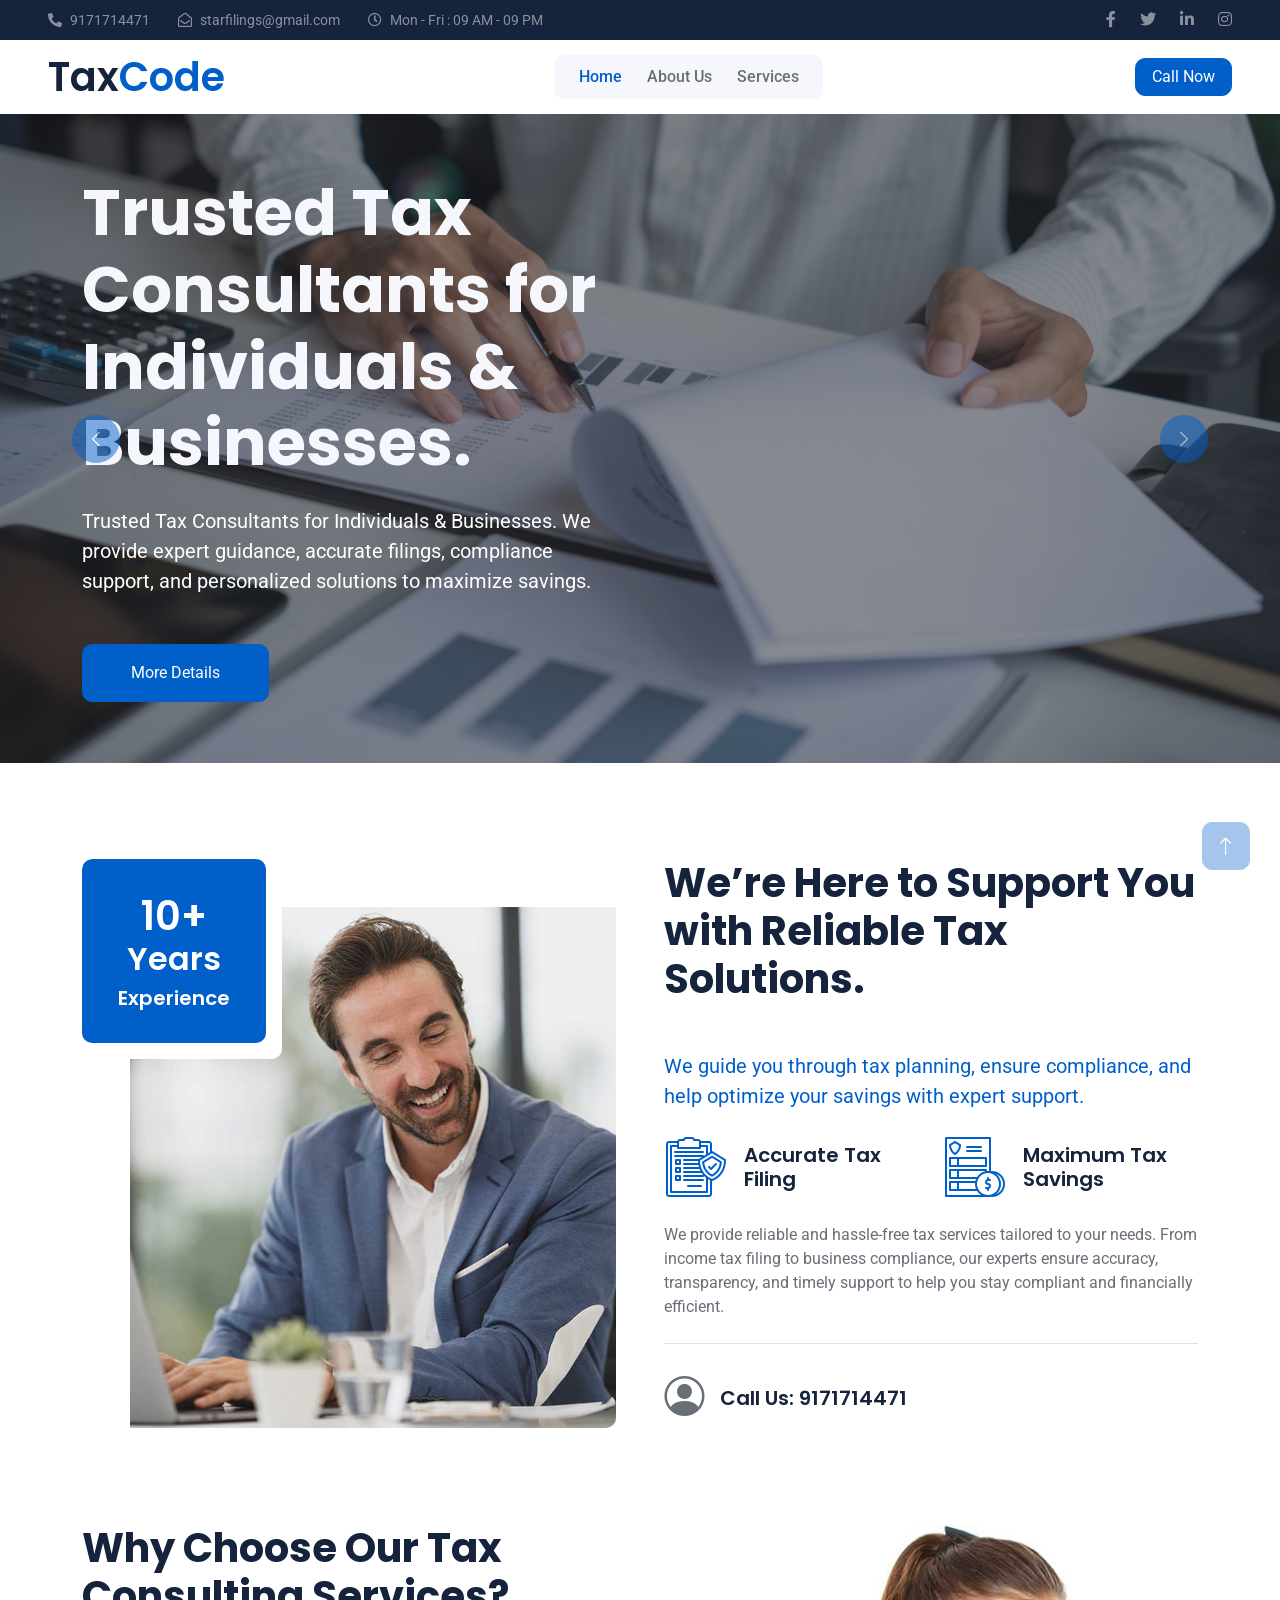
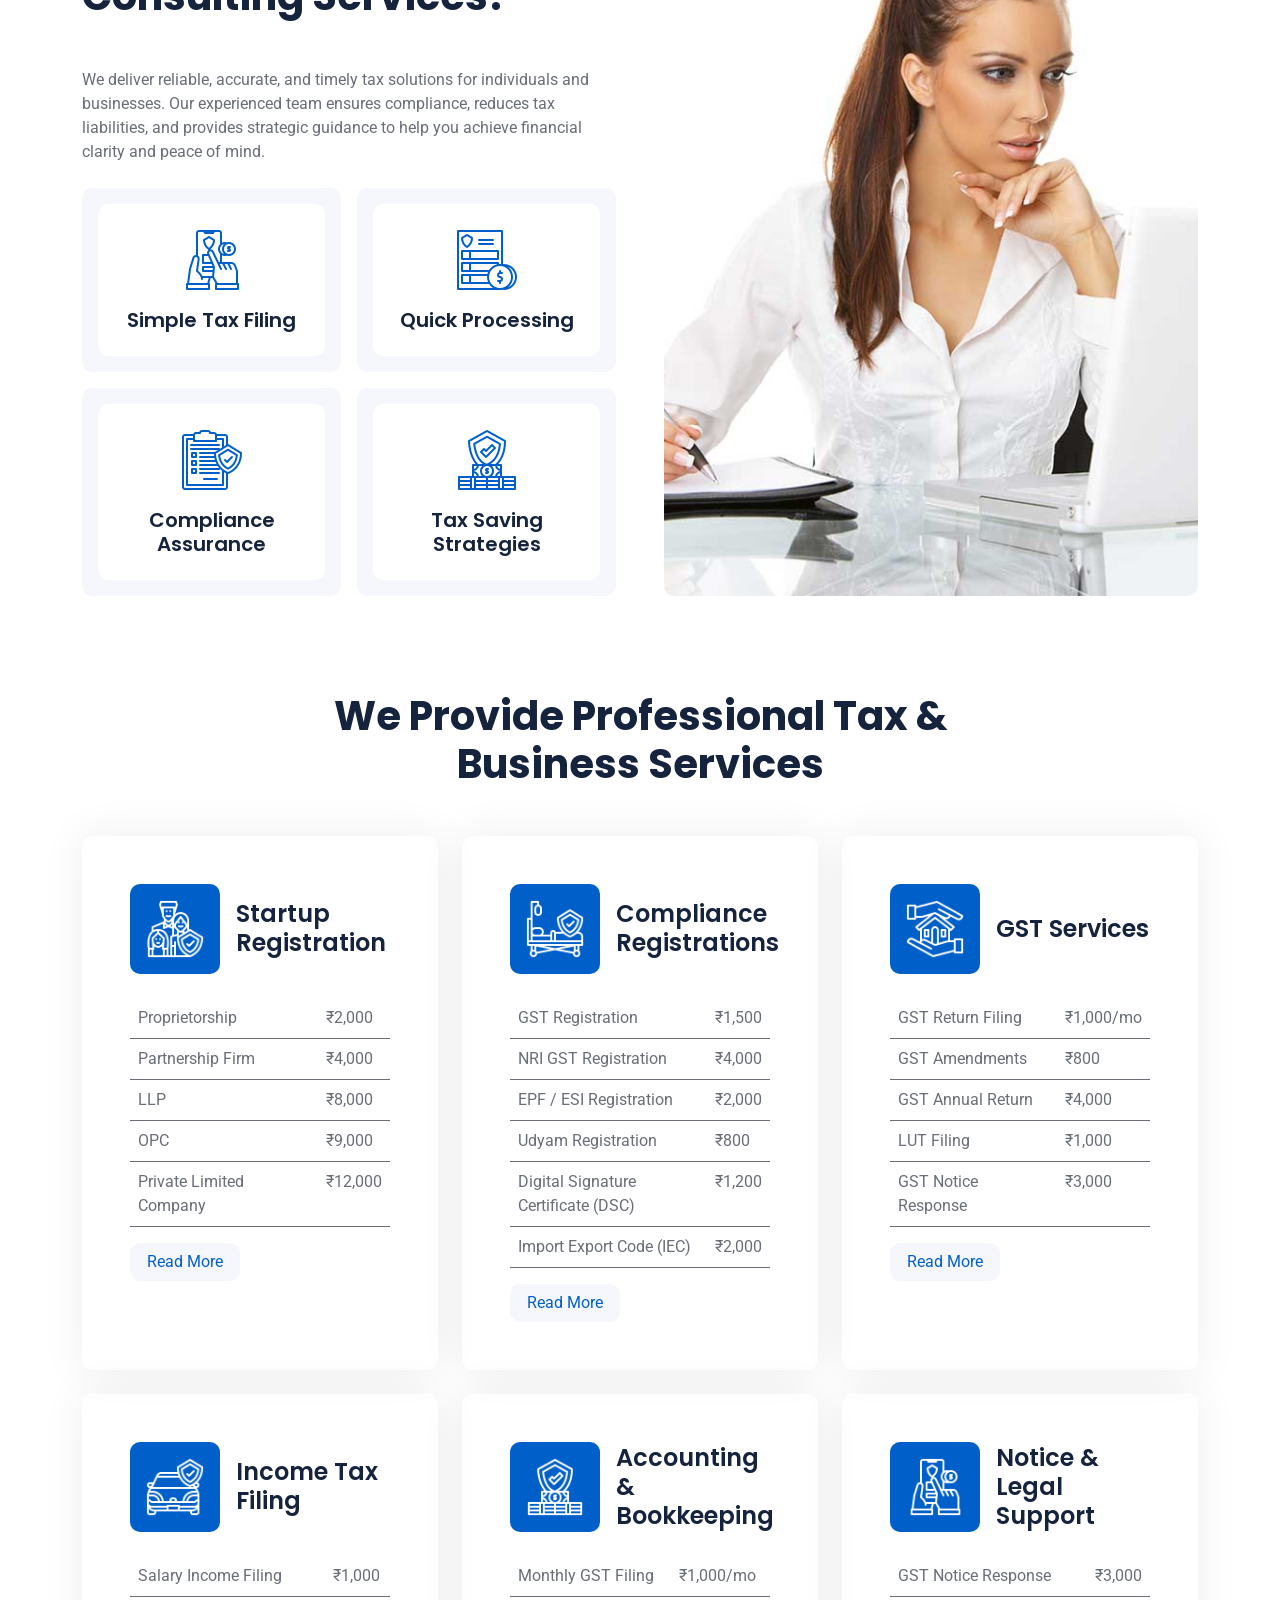
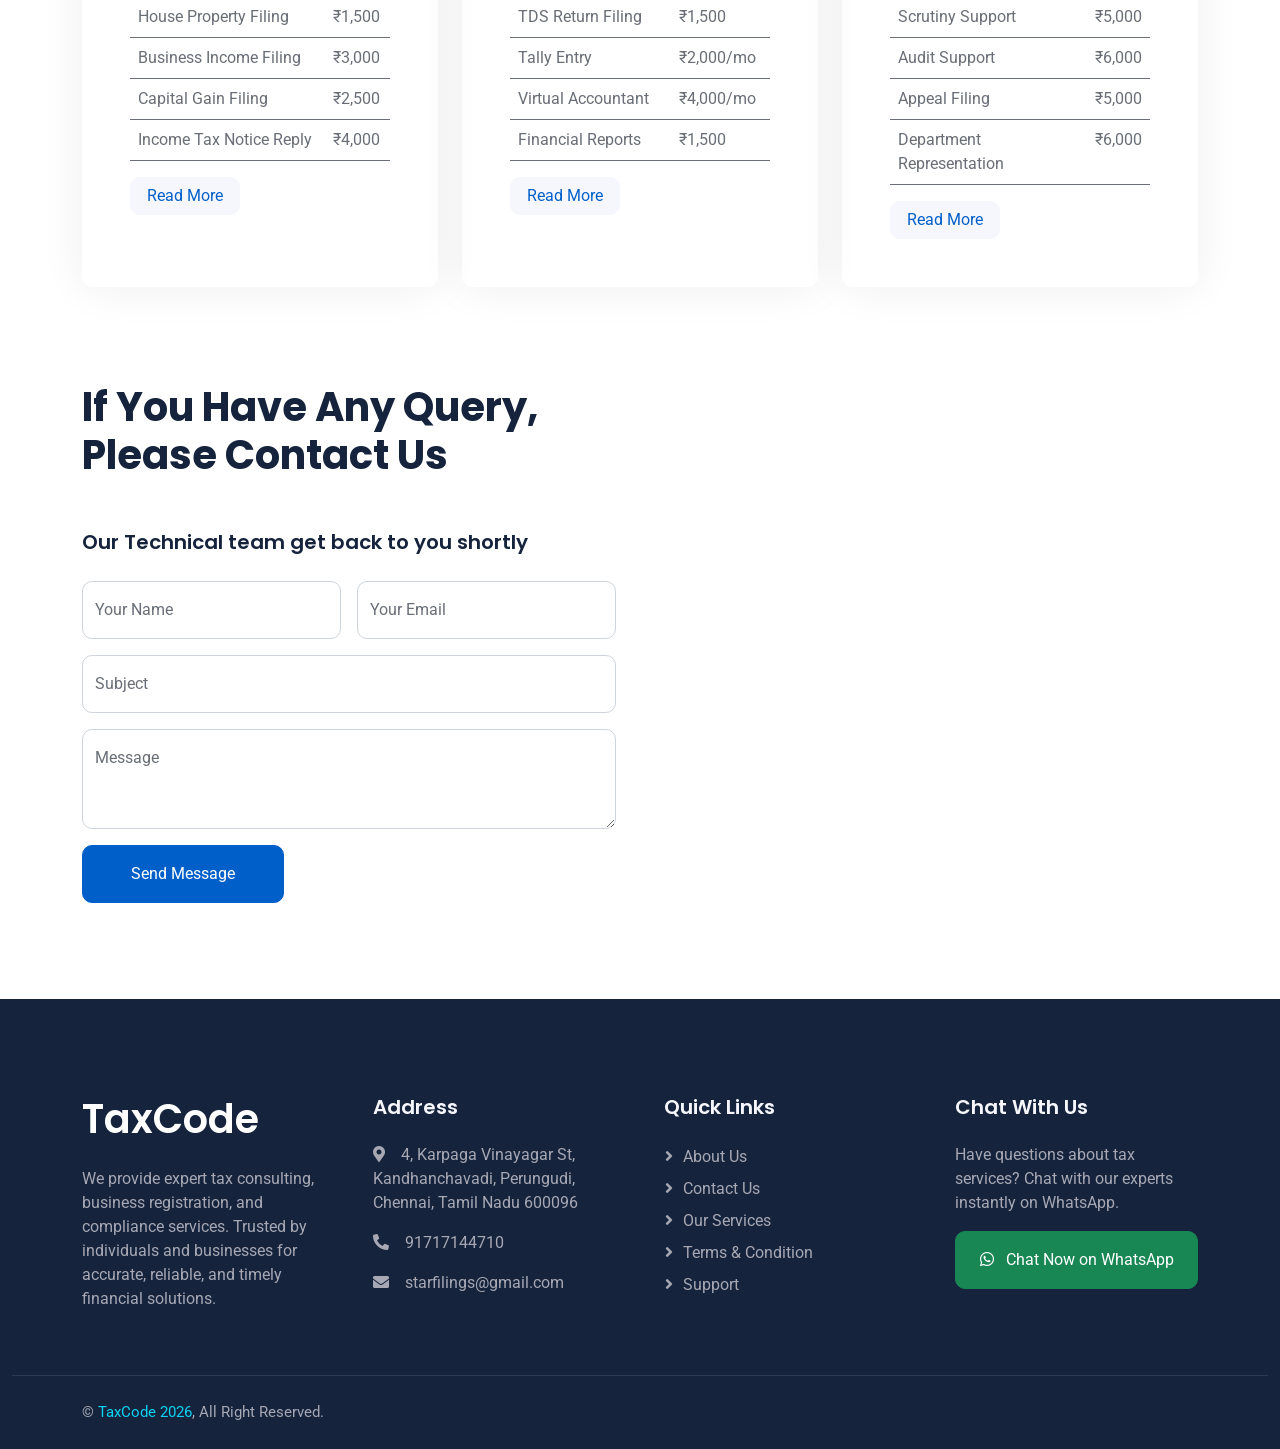
==== index.html @ 08f828be "the april version" ====
<!DOCTYPE html>
<html lang="en">

<head>
    <meta charset="utf-8">
    <title>TaxCode - Trusted Tax Advisors</title>
    <meta content="width=device-width, initial-scale=1.0" name="viewport">
    <meta content="" name="keywords">
    <meta content="" name="description">

    <!-- Favicon -->
    <link href="img/favicon.ico" rel="icon">

    <!-- Google Web Fonts -->
    <link rel="preconnect" href="https://fonts.googleapis.com">
    <link rel="preconnect" href="https://fonts.gstatic.com" crossorigin>
    <link href="https://fonts.googleapis.com/css2?family=Roboto:wght@400;500&family=Poppins:wght@600;700&display=swap"
        rel="stylesheet">

    <!-- Icon Font Stylesheet -->
    <link href="https://cdnjs.cloudflare.com/ajax/libs/font-awesome/5.10.0/css/all.min.css" rel="stylesheet">
    <link href="https://cdn.jsdelivr.net/npm/bootstrap-icons@1.4.1/font/bootstrap-icons.css" rel="stylesheet">

    <!-- Libraries Stylesheet -->
    <link href="lib/animate/animate.min.css" rel="stylesheet">

    <!-- Customized Bootstrap Stylesheet -->
    <link href="css/bootstrap.min.css" rel="stylesheet">

    <!-- Template Stylesheet -->
    <link href="css/style.css" rel="stylesheet">
</head>

<body>
    <!-- Spinner Start -->
    <div id="spinner"
        class="show bg-white position-fixed translate-middle w-100 vh-100 top-50 start-50 d-flex align-items-center justify-content-center">
        <div class="spinner-grow text-primary" role="status"></div>
    </div>
    <!-- Spinner End -->


    <!-- Topbar Start -->
    <div class="container-fluid bg-dark text-white-50 py-2 px-0 d-none d-lg-block">
        <div class="row gx-0 align-items-center">
            <div class="col-lg-7 px-5 text-start">
                <div class="h-100 d-inline-flex align-items-center me-4">
                    <small class="fa fa-phone-alt me-2"></small>
                    <small>9171714471</small>
                </div>
                <div class="h-100 d-inline-flex align-items-center me-4">
                    <small class="far fa-envelope-open me-2"></small>
                    <small>starfilings@gmail.com</small>
                </div>
                <div class="h-100 d-inline-flex align-items-center me-4">
                    <small class="far fa-clock me-2"></small>
                    <small>Mon - Fri : 09 AM - 09 PM</small>
                </div>
            </div>
            <div class="col-lg-5 px-5 text-end">
                <div class="h-100 d-inline-flex align-items-center">
                    <a class="text-white-50 ms-4" href=""><i class="fab fa-facebook-f"></i></a>
                    <a class="text-white-50 ms-4" href=""><i class="fab fa-twitter"></i></a>
                    <a class="text-white-50 ms-4" href=""><i class="fab fa-linkedin-in"></i></a>
                    <a class="text-white-50 ms-4" href=""><i class="fab fa-instagram"></i></a>
                </div>
            </div>
        </div>
    </div>
    <!-- Topbar End -->


    <!-- Navbar Start -->
    <nav class="navbar navbar-expand-lg bg-white navbar-light sticky-top px-4 px-lg-5">
        <a href="index.html" class="navbar-brand d-flex align-items-center">
            <h1 class="m-0">Tax<span class="text-primary">Code</span></h1>
        </a>
        <button type="button" class="navbar-toggler" data-bs-toggle="collapse" data-bs-target="#navbarCollapse">
            <span class="navbar-toggler-icon"></span>
        </button>
        <div class="collapse navbar-collapse" id="navbarCollapse">
            <div class="navbar-nav mx-auto bg-light rounded pe-4 py-3 py-lg-0">
                <a href="index.html" class="nav-item nav-link active">Home</a>
                <a href="about.html" class="nav-item nav-link">About Us</a>
                <a href="service.html" class="nav-item nav-link">Services</a>
        </div>
        <a href="tel:9171714471" class="btn btn-primary px-3 d-none d-lg-block">Call Now</a>

    </nav>
    <!-- Navbar End -->


    <!-- Carousel Start -->
    <div class="container-fluid p-0 mb-5 wow fadeIn" data-wow-delay="0.1s">
        <div id="header-carousel" class="carousel slide" data-bs-ride="carousel">
            <div class="carousel-inner">
                <div class="carousel-item active">
                    <img class="w-100" src="img/carousel-1.png" alt="Image">
                    <div class="carousel-caption">
                        <div class="container">
                            <div class="row">
                                <div class="col-12 col-lg-6">
                                    <h1 class="display-3 text-light mb-4 animated slideInDown">Trusted Tax Consultants
                                        for Individuals & Businesses.</h1>
                                    <p class="fs-5 text-white mb-5">Trusted Tax Consultants for Individuals &
                                        Businesses. We provide expert guidance, accurate filings, compliance support,
                                        and personalized solutions to maximize savings.</p>
                                    <a href="#service" class="btn btn-primary py-3 px-5">More Details</a>
                                </div>
                            </div>
                        </div>
                    </div>
                </div>
                <div class="carousel-item">
                    <img class="w-100" src="img/carousel-2.png" alt="Image">
                    <div class="carousel-caption">
                        <div class="container">
                            <div class="row">
                                <div class="col-12 col-lg-6">
                                    <h1 class="display-3 text-light mb-4 animated slideInDown">Professional Tax Services
                                        Made Simple.</h1>
                                    <p class="fs-5 text-white mb-5">We deliver accurate, hassle-free tax solutions,
                                        ensuring compliance, maximizing savings, and supporting you every step.</p>
                                    <a href="" class="btn btn-primary py-3 px-5">More Details</a>
                                </div>
                            </div>
                        </div>
                    </div>
                </div>
            </div>
            <button class="carousel-control-prev" type="button" data-bs-target="#header-carousel" data-bs-slide="prev">
                <span class="carousel-control-prev-icon" aria-hidden="true"></span>
                <span class="visually-hidden">Previous</span>
            </button>
            <button class="carousel-control-next" type="button" data-bs-target="#header-carousel" data-bs-slide="next">
                <span class="carousel-control-next-icon" aria-hidden="true"></span>
                <span class="visually-hidden">Next</span>
            </button>
        </div>
    </div>
    <!-- Carousel End -->


    <!-- About Start -->
    <div class="container-fluid py-5">
        <div class="container">
            <div class="row g-5">
                <div class="col-lg-6 wow fadeInUp" data-wow-delay="0.1s">
                    <div class="position-relative overflow-hidden rounded ps-5 pt-5 h-100" style="min-height: 400px;">
                        <img class="position-absolute w-100 h-100" src="img/about.jpg" alt=""
                            style="object-fit: cover;">
                        <div class="position-absolute top-0 start-0 bg-white rounded pe-3 pb-3"
                            style="width: 200px; height: 200px;">
                            <div
                                class="d-flex flex-column justify-content-center text-center bg-primary rounded h-100 p-3">
                                <h1 class="text-white mb-0">10+</h1>
                                <h2 class="text-white">Years</h2>
                                <h5 class="text-white mb-0">Experience</h5>
                            </div>
                        </div>
                    </div>
                </div>
                <div class="col-lg-6 wow fadeInUp" data-wow-delay="0.5s">
                    <div class="h-100">
                        <h1 class="display-6 mb-5">We’re Here to Support You with Reliable Tax Solutions.</h1>
                        <p class="fs-5 text-primary mb-4">We guide you through tax planning, ensure compliance, and help
                            optimize your savings with expert support.</p>
                        <div class="row g-4 mb-4">
                            <div class="col-sm-6">
                                <div class="d-flex align-items-center">
                                    <img class="flex-shrink-0 me-3" src="img/icon/icon-04-primary.png" alt="">
                                    <h5 class="mb-0">Accurate Tax Filing</h5>
                                </div>
                            </div>
                            <div class="col-sm-6">
                                <div class="d-flex align-items-center">
                                    <img class="flex-shrink-0 me-3" src="img/icon/icon-03-primary.png" alt="">
                                    <h5 class="mb-0">Maximum Tax Savings</h5>
                                </div>
                            </div>
                        </div>

                        <p class="mb-4">
                            We provide reliable and hassle-free tax services tailored to your needs. From income tax
                            filing to business compliance, our experts ensure accuracy, transparency, and timely support
                            to help you stay compliant and financially efficient.
                        </p>

                        <div class="border-top mt-4 pt-4">
                            <div class="d-flex align-items-center">
                                <i class="bi bi-person-circle fs-1 me-3"></i>
                                <h5 class="mb-0">Call Us: 9171714471</h5>
                            </div>
                        </div>
                    </div>
                </div>
            </div>
        </div>
    </div>
    <!-- About End -->


    <!-- Features Start -->
    <div class="container-fluid py-5">
        <div class="container">
            <div class="row g-5">
                <div class="col-lg-6 wow fadeInUp" data-wow-delay="0.1s">
                    <h1 class="display-6 mb-5">Why Choose Our Tax Consulting Services?</h1>
                    <p class="mb-4">
                        We deliver reliable, accurate, and timely tax solutions for individuals and businesses. Our
                        experienced team ensures compliance, reduces tax liabilities, and provides strategic guidance to
                        help you achieve financial clarity and peace of mind.
                    </p>
                    <div class="row g-3">
                        <div class="col-sm-6 wow fadeIn" data-wow-delay="0.1s">
                            <div class="bg-light rounded h-100 p-3">
                                <div
                                    class="bg-white d-flex flex-column justify-content-center text-center rounded h-100 py-4 px-3">
                                    <img class="align-self-center mb-3" src="img/icon/icon-06-primary.png" alt="">
                                    <h5 class="mb-0">Simple Tax Filing</h5>
                                </div>
                            </div>
                        </div>
                        <div class="col-sm-6 wow fadeIn" data-wow-delay="0.2s">
                            <div class="bg-light rounded h-100 p-3">
                                <div
                                    class="bg-white d-flex flex-column justify-content-center text-center rounded py-4 px-3">
                                    <img class="align-self-center mb-3" src="img/icon/icon-03-primary.png" alt="">
                                    <h5 class="mb-0">Quick Processing</h5>
                                </div>
                            </div>
                        </div>
                        <div class="col-sm-6 wow fadeIn" data-wow-delay="0.3s">
                            <div class="bg-light rounded h-100 p-3">
                                <div
                                    class="bg-white d-flex flex-column justify-content-center text-center rounded py-4 px-3">
                                    <img class="align-self-center mb-3" src="img/icon/icon-04-primary.png" alt="">
                                    <h5 class="mb-0">Compliance Assurance</h5>
                                </div>
                            </div>
                        </div>
                        <div class="col-sm-6 wow fadeIn" data-wow-delay="0.4s">
                            <div class="bg-light rounded h-100 p-3">
                                <div
                                    class="bg-white d-flex flex-column justify-content-center text-center rounded h-100 py-4 px-3">
                                    <img class="align-self-center mb-3" src="img/icon/icon-07-primary.png" alt="">
                                    <h5 class="mb-0">Tax Saving Strategies</h5>
                                </div>
                            </div>
                        </div>
                    </div>
                </div>
                <div class="col-lg-6 wow fadeInUp" data-wow-delay="0.5s">
                    <div class="position-relative rounded overflow-hidden h-100" style="min-height: 400px;">
                        <img class="position-absolute w-100 h-100" src="img/feature.jpg" alt=""
                            style="object-fit: cover;">
                    </div>
                </div>
            </div>
        </div>
    </div>
    <!-- Features End -->


    <!-- Service Start -->
    <div class="container-fluid py-5">
        <div class="container">
            <div class="text-center mx-auto" style="max-width: 700px;">
                <h1 class="display-6 mb-5">We Provide Professional Tax & Business Services</h1>
            </div>

            <div class="row g-4 justify-content-center">

                <!-- Startup Registration -->
                <div class="col-lg-4 col-md-6">
                    <div class="service-item rounded h-100 p-5">
                        <div class="d-flex align-items-center mb-4">
                            <div class="service-icon bg-primary rounded me-3 p-3">
                                <img class="img-fluid" src="img/icon/icon-10-light.png" alt="">
                            </div>
                            <h4 class="mb-0">Startup Registration</h4>
                        </div>
                        <p>

                        <table class="table border-0">

                            <tbody>
                                <tr>
                                    <td>Proprietorship</td>
                                    <td>₹2,000</td>
                                </tr>
                                <tr>
                                    <td>Partnership Firm</td>
                                    <td>₹4,000</td>
                                </tr>
                                <tr>
                                    <td>LLP</td>
                                    <td>₹8,000</td>
                                </tr>
                                <tr>
                                    <td>OPC</td>
                                    <td>₹9,000</td>
                                </tr>
                                <tr>
                                    <td>Private Limited Company</td>
                                    <td>₹12,000</td>
                                </tr>
                            </tbody>
                        </table>
                        </p>
                        <a class="btn btn-light px-3" href="">Read More</a>
                    </div>
                </div>

                <!-- Compliance Registrations -->
                <div class="col-lg-4 col-md-6">
                    <div class="service-item rounded h-100 p-5">
                        <div class="d-flex align-items-center mb-4">
                            <div class="service-icon bg-primary rounded me-3 p-3">
                                <img class="img-fluid" src="img/icon/icon-01-light.png" alt="">
                            </div>
                            <h4 class="mb-0">Compliance Registrations</h4>
                        </div>
                        <p>
                        <table class="table border-0">
                            <tbody>
                                <tr>
                                    <td>GST Registration</td>
                                    <td>₹1,500</td>
                                </tr>
                                <tr>
                                    <td>NRI GST Registration</td>
                                    <td>₹4,000</td>
                                </tr>
                                <tr>
                                    <td>EPF / ESI Registration</td>
                                    <td>₹2,000</td>
                                </tr>
                                <tr>
                                    <td>Udyam Registration</td>
                                    <td>₹800</td>
                                </tr>
                                <tr>
                                    <td>Digital Signature Certificate (DSC)</td>
                                    <td>₹1,200</td>
                                </tr>
                                <tr>
                                    <td>Import Export Code (IEC)</td>
                                    <td>₹2,000</td>
                                </tr>
                            </tbody>
                        </table>
                        </p>
                        <a class="btn btn-light px-3" href="">Read More</a>
                    </div>
                </div>

                <!-- GST Services -->
                <div class="col-lg-4 col-md-6">
                    <div class="service-item rounded h-100 p-5">
                        <div class="d-flex align-items-center mb-4">
                            <div class="service-icon bg-primary rounded me-3 p-3">
                                <img class="img-fluid" src="img/icon/icon-05-light.png" alt="">
                            </div>
                            <h4 class="mb-0">GST Services</h4>
                        </div>
                        <p>
                        <table class="table border-0">
                            <tbody>
                                <tr>
                                    <td>GST Return Filing</td>
                                    <td>₹1,000/mo</td>
                                </tr>
                                <tr>
                                    <td>GST Amendments</td>
                                    <td>₹800</td>
                                </tr>
                                <tr>
                                    <td>GST Annual Return</td>
                                    <td>₹4,000</td>
                                </tr>
                                <tr>
                                    <td>LUT Filing</td>
                                    <td>₹1,000</td>
                                </tr>
                                <tr>
                                    <td>GST Notice Response</td>
                                    <td>₹3,000</td>
                                </tr>
                            </tbody>
                        </table>
                        </p>
                        <a class="btn btn-light px-3" href="">Read More</a>
                    </div>
                </div>

                <!-- Income Tax -->
                <div class="col-lg-4 col-md-6">
                    <div class="service-item rounded h-100 p-5">
                        <div class="d-flex align-items-center mb-4">
                            <div class="service-icon bg-primary rounded me-3 p-3">
                                <img class="img-fluid" src="img/icon/icon-08-light.png" alt="">
                            </div>
                            <h4 class="mb-0">Income Tax Filing</h4>
                        </div>
                        <p>
                        <table class="table border-0">
                            <tbody>
                                <tr>
                                    <td>Salary Income Filing</td>
                                    <td>₹1,000</td>
                                </tr>
                                <tr>
                                    <td>House Property Filing</td>
                                    <td>₹1,500</td>
                                </tr>
                                <tr>
                                    <td>Business Income Filing</td>
                                    <td>₹3,000</td>
                                </tr>
                                <tr>
                                    <td>Capital Gain Filing</td>
                                    <td>₹2,500</td>
                                </tr>
                                <tr>
                                    <td>Income Tax Notice Reply</td>
                                    <td>₹4,000</td>
                                </tr>
                            </tbody>
                        </table>
                        </p>
                        <a class="btn btn-light px-3" href="">Read More</a>
                    </div>
                </div>

                <!-- Accounting -->
                <div class="col-lg-4 col-md-6">
                    <div class="service-item rounded h-100 p-5">
                        <div class="d-flex align-items-center mb-4">
                            <div class="service-icon bg-primary rounded me-3 p-3">
                                <img class="img-fluid" src="img/icon/icon-07-light.png" alt="">
                            </div>
                            <h4 class="mb-0">Accounting & Bookkeeping</h4>
                        </div>
                        <p>
                        <table class="table border-0">
                            <tbody>
                                <tr>
                                    <td>Monthly GST Filing</td>
                                    <td>₹1,000/mo</td>
                                </tr>
                                <tr>
                                    <td>TDS Return Filing</td>
                                    <td>₹1,500</td>
                                </tr>
                                <tr>
                                    <td>Tally Entry</td>
                                    <td>₹2,000/mo</td>
                                </tr>
                                <tr>
                                    <td>Virtual Accountant</td>
                                    <td>₹4,000/mo</td>
                                </tr>
                                <tr>
                                    <td>Financial Reports</td>
                                    <td>₹1,500</td>
                                </tr>
                            </tbody>
                        </table>
                        </p>
                        <a class="btn btn-light px-3" href="">Read More</a>
                    </div>
                </div>

                <!-- Notice Support -->
                <div class="col-lg-4 col-md-6">
                    <div class="service-item rounded h-100 p-5">
                        <div class="d-flex align-items-center mb-4">
                            <div class="service-icon bg-primary rounded me-3 p-3">
                                <img class="img-fluid" src="img/icon/icon-06-light.png" alt="">
                            </div>
                            <h4 class="mb-0">Notice & Legal Support</h4>
                        </div>
                        <p>
                        <table class="table border-0">
                            <tbody>
                                <tr>
                                    <td>GST Notice Response</td>
                                    <td>₹3,000</td>
                                </tr>
                                <tr>
                                    <td>Scrutiny Support</td>
                                    <td>₹5,000</td>
                                </tr>
                                <tr>
                                    <td>Audit Support</td>
                                    <td>₹6,000</td>
                                </tr>
                                <tr>
                                    <td>Appeal Filing</td>
                                    <td>₹5,000</td>
                                </tr>
                                <tr>
                                    <td>Department Representation</td>
                                    <td>₹6,000</td>
                                </tr>
                            </tbody>
                        </table>
                        </p>
                        <a class="btn btn-light px-3" href="">Read More</a>
                    </div>
                </div>

            </div>
        </div>
    </div>
    <!-- Service End -->


    <!-- Contact Start -->
    <div class="container-fluid py-5">
        <div class="container">
            <div class="row g-5">
                <div class="col-lg-6 wow fadeIn" data-wow-delay="0.1s">
                    <h1 class="display-6 mb-5">If You Have Any Query, Please Contact Us</h1>
                    <h5 class="lh-base mb-4">Our Technical team get back to you shortly</h5>
                    <form>
                        <div class="row g-3">
                            <div class="col-md-6">
                                <div class="form-floating">
                                    <input type="text" class="form-control" id="name" placeholder="Your Name">
                                    <label for="name">Your Name</label>
                                </div>
                            </div>
                            <div class="col-md-6">
                                <div class="form-floating">
                                    <input type="email" class="form-control" id="email" placeholder="Your Email">
                                    <label for="email">Your Email</label>
                                </div>
                            </div>
                            <div class="col-12">
                                <div class="form-floating">
                                    <input type="text" class="form-control" id="subject" placeholder="Subject">
                                    <label for="subject">Subject</label>
                                </div>
                            </div>
                            <div class="col-12">
                                <div class="form-floating">
                                    <textarea class="form-control" placeholder="Leave a message here" id="message"
                                        style="height: 100px"></textarea>
                                    <label for="message">Message</label>
                                </div>
                            </div>
                            <div class="col-12">
                                <button class="btn btn-primary py-3 px-5" type="submit">Send Message</button>
                            </div>
                        </div>
                    </form>
                </div>
                <div class="col-lg-6 wow fadeIn" data-wow-delay="0.5s" style="min-height: 450px;">
                    <div class="position-relative rounded overflow-hidden h-100">
                        <iframe
                            src="https://www.google.com/maps/embed?pb=!1m18!1m12!1m3!1d1944.033749414828!2d80.24523423818542!3d12.96753261064555!2m3!1f0!2f0!3f0!3m2!1i1024!2i768!4f13.1!3m3!1m2!1s0x3a525d6cd3a09a63%3A0x74988f282ed7c772!2s4%2C%20Karpaga%20Vinayagar%20St%2C%20Kandhanchavadi%2C%20Perungudi%2C%20Chennai%2C%20Tamil%20Nadu%20600096!5e0!3m2!1sen!2sin!4v1682848665622!5m2!1sen!2sin"
                            width="500" height="500" style="border:0;" allowfullscreen="" loading="lazy"
                            referrerpolicy="no-referrer-when-downgrade"></iframe>
                    </div>
                </div>
            </div>
        </div>
    </div>
    <!-- Contact End -->


    <!-- Footer Start -->
    <div class="container-fluid bg-dark footer mt-5 pt-5 wow fadeIn" data-wow-delay="0.1s">
        <div class="container py-5">
            <div class="row g-5">
                <div class="col-lg-3 col-md-6">
                    <h1 class="text-white mb-4">
                        TaxCode
                    </h1>
                    <p>
                        We provide expert tax consulting, business registration, and compliance services. Trusted by
                        individuals and businesses for accurate, reliable, and timely financial solutions.
                    </p>
                </div>
                <div class="col-lg-3 col-md-6">
                    <h5 class="text-light mb-4">Address</h5>
                    <p><i class="fa fa-map-marker-alt me-3"></i>4, Karpaga Vinayagar St, Kandhanchavadi, Perungudi,
                        Chennai, Tamil Nadu 600096</p>
                    <p><i class="fa fa-phone-alt me-3"></i>91717144710</p>
                    <p><i class="fa fa-envelope me-3"></i>starfilings@gmail.com</p>
                </div>
                <div class="col-lg-3 col-md-6">
                    <h5 class="text-light mb-4">Quick Links</h5>
                    <a class="btn btn-link" href="">About Us</a>
                    <a class="btn btn-link" href="">Contact Us</a>
                    <a class="btn btn-link" href="">Our Services</a>
                    <a class="btn btn-link" href="">Terms & Condition</a>
                    <a class="btn btn-link" href="">Support</a>
                </div>
                <div class="col-lg-3 col-md-6">
                    <h5 class="text-light mb-4">Chat With Us</h5>
                    <p>Have questions about tax services? Chat with our experts instantly on WhatsApp.</p>

                    <div class="position-relative mx-auto" style="max-width: 400px;">
                        <a href="https://wa.me/919171714471" target="_blank" class="btn btn-success w-100 py-3">
                            <i class="fab fa-whatsapp me-2"></i> Chat Now on WhatsApp
                        </a>
                    </div>
                </div>
            </div>
        </div>
        <div class="container-fluid copyright">
            <div class="container">
                <div class="row">
                    <div class="col-md-6 text-center text-md-start mb-3 mb-md-0">
                        &copy; <a href="#">TaxCode 2026</a>, All Right Reserved.
                    </div>
                </div>
            </div>
        </div>
    </div>
    <!-- Footer End -->


    <!-- Back to Top -->
    <a href="#" class="btn btn-lg btn-primary btn-lg-square back-to-top"><i class="bi bi-arrow-up"></i></a>


    <!-- JavaScript Libraries -->
    <script src="https://code.jquery.com/jquery-3.4.1.min.js"></script>
    <script src="https://cdn.jsdelivr.net/npm/bootstrap@5.0.0/dist/js/bootstrap.bundle.min.js"></script>
    <script src="lib/wow/wow.min.js"></script>
    <script src="lib/easing/easing.min.js"></script>
    <script src="lib/waypoints/waypoints.min.js"></script>

    <!-- Template Javascript -->
    <script src="js/main.js"></script>
</body>

</html>
---- css/style.css ----
/********** Template CSS **********/
:root {
    --primary: #015FC9;
    --secondary: #0DD3F1;
    --light: #F6F7FC;
    --dark: #15233C;
}

.back-to-top {
    position: fixed;
    display: none;
    right: 30px;
    bottom: 30px;
    z-index: 99;
}


/*** Spinner ***/
#spinner {
    opacity: 0;
    visibility: hidden;
    transition: opacity .5s ease-out, visibility 0s linear .5s;
    z-index: 99999;
}

#spinner.show {
    transition: opacity .5s ease-out, visibility 0s linear 0s;
    visibility: visible;
    opacity: 1;
}


/*** Button ***/
.btn {
    transition: .5s;
}

.btn.btn-primary,
.btn.btn-outline-primary:hover,
.btn.btn-secondary,
.btn.btn-outline-secondary:hover {
    color: #FFFFFF;
}

.btn.btn-primary:hover {
    background: var(--secondary);
    border-color: var(--secondary);
}

.btn.btn-secondary:hover {
    background: var(--primary);
    border-color: var(--primary);
}

.btn-square {
    width: 38px;
    height: 38px;
}

.btn-sm-square {
    width: 32px;
    height: 32px;
}

.btn-lg-square {
    width: 48px;
    height: 48px;
}

.btn-square,
.btn-sm-square,
.btn-lg-square {
    padding: 0;
    display: flex;
    align-items: center;
    justify-content: center;
    font-weight: normal;
}


/*** Navbar ***/
.navbar.sticky-top {
    top: -100px;
    transition: .5s;
}

.navbar .navbar-brand img {
    max-height: 60px;
}

.navbar .navbar-nav .nav-link {
    margin-left: 25px;
    padding: 10px 0;
    color: #696E77;
    font-weight: 500;
    outline: none;
}

.navbar .navbar-nav .nav-link:hover,
.navbar .navbar-nav .nav-link.active {
    color: var(--primary);
}

.navbar .dropdown-toggle::after {
    border: none;
    content: "\f107";
    font-family: "Font Awesome 5 Free";
    font-weight: 900;
    vertical-align: middle;
    margin-left: 8px;
}

@media (max-width: 991.98px) {
    .navbar .navbar-brand img {
        max-height: 45px;
    }

    .navbar .navbar-nav {
        margin-top: 20px;
        margin-bottom: 15px;
    }

    .navbar .nav-item .dropdown-menu {
        padding-left: 30px;
    }
}

@media (min-width: 992px) {
    .navbar .nav-item .dropdown-menu {
        display: block;
        border: none;
        margin-top: 0;
        top: 150%;
        right: 0;
        opacity: 0;
        visibility: hidden;
        transition: .5s;
    }

    .navbar .nav-item:hover .dropdown-menu {
        top: 100%;
        visibility: visible;
        transition: .5s;
        opacity: 1;
    }
}


/*** Header ***/
.carousel-caption {
    top: 0;
    left: 0;
    right: 0;
    bottom: 0;
    display: flex;
    align-items: center;
    text-align: start;
    z-index: 1;
}

.carousel-control-prev,
.carousel-control-next {
    width: 15%;
}

.carousel-control-prev-icon,
.carousel-control-next-icon {
    width: 3rem;
    height: 3rem;
    background-color: var(--primary);
    border: 15px solid var(--primary);
    border-radius: 50px;
}

@media (max-width: 768px) {
    #header-carousel .carousel-item {
        position: relative;
        min-height: 550px;
    }
    
    #header-carousel .carousel-item img {
        position: absolute;
        width: 100%;
        height: 100%;
        object-fit: cover;
    }
}

.page-header {
    background: url(../img/carousel-1.png) center center no-repeat;
    background-size: cover;
}

.page-header .breadcrumb-item,
.page-header .breadcrumb-item a {
    font-weight: 500;
}

.page-header .breadcrumb-item a,
.page-header .breadcrumb-item+.breadcrumb-item::before {
    color: #696E77;
}

.page-header .breadcrumb-item a:hover,
.page-header .breadcrumb-item.active {
    color: var(--primary);
}


/*** Service ***/
.service-item {
    position: relative;
    overflow: hidden;
    box-shadow: 0 0 45px rgba(0, 0, 0, .07);
}

.service-item .service-icon {
    width: 90px;
    height: 90px;
    display: flex;
    align-items: center;
    justify-content: center;
}

.service-item .service-icon img {
    max-width: 60px;
    max-height: 60px;
}

.service-item a.btn {
    color: var(--primary);
}

.service-item a.btn:hover {
    color: #FFFFFF;
    background: var(--primary);
    border-color: var(--primary);
}
.service-card {
    transition: all 0.3s ease;
    border-radius: 12px;
}

.service-card:hover {
    transform: translateY(-8px);
    box-shadow: 0 10px 25px rgba(0,0,0,0.15);
}

/*** Footer ***/
.footer {
    color: #A7A8B4;
}

.footer .btn.btn-link {
    display: block;
    margin-bottom: 5px;
    padding: 0;
    text-align: left;
    color: #A7A8B4;
    font-weight: normal;
    text-transform: capitalize;
    transition: .3s;
}

.footer .btn.btn-link::before {
    position: relative;
    content: "\f105";
    font-family: "Font Awesome 5 Free";
    font-weight: 900;
    color: #A7A8B4;
    margin-right: 10px;
}

.footer .btn.btn-link:hover {
    color: var(--light);
    letter-spacing: 1px;
    box-shadow: none;
}

.footer .btn.btn-square {
    color: #A7A8B4;
    border: 1px solid#A7A8B4;
}

.footer .btn.btn-square:hover {
    color: var(--secondary);
    border-color: var(--light);
}

.footer .copyright {
    padding: 25px 0;
    font-size: 15px;
    border-top: 1px solid rgba(256, 256, 256, .1);
}

.footer .copyright a {
    color: var(--secondary);
}

.footer .copyright a:hover {
    color: #FFFFFF;
}
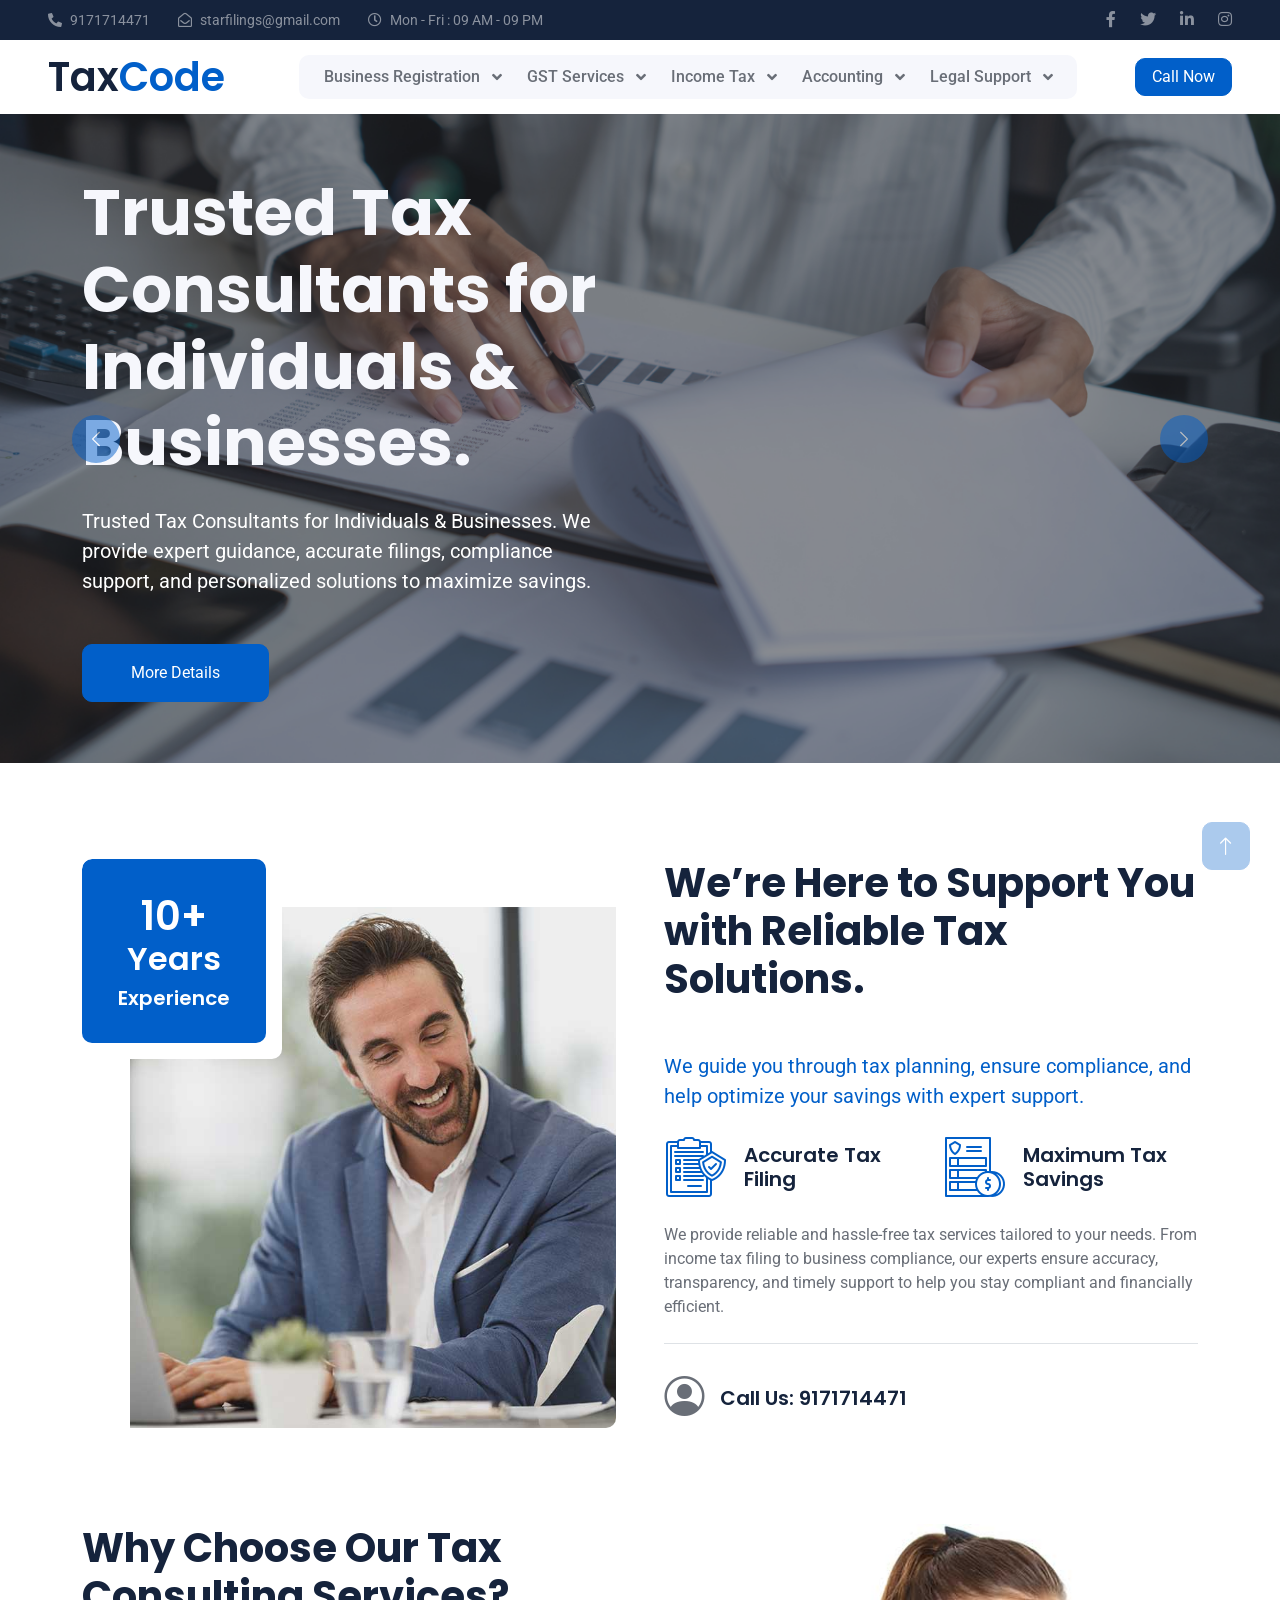
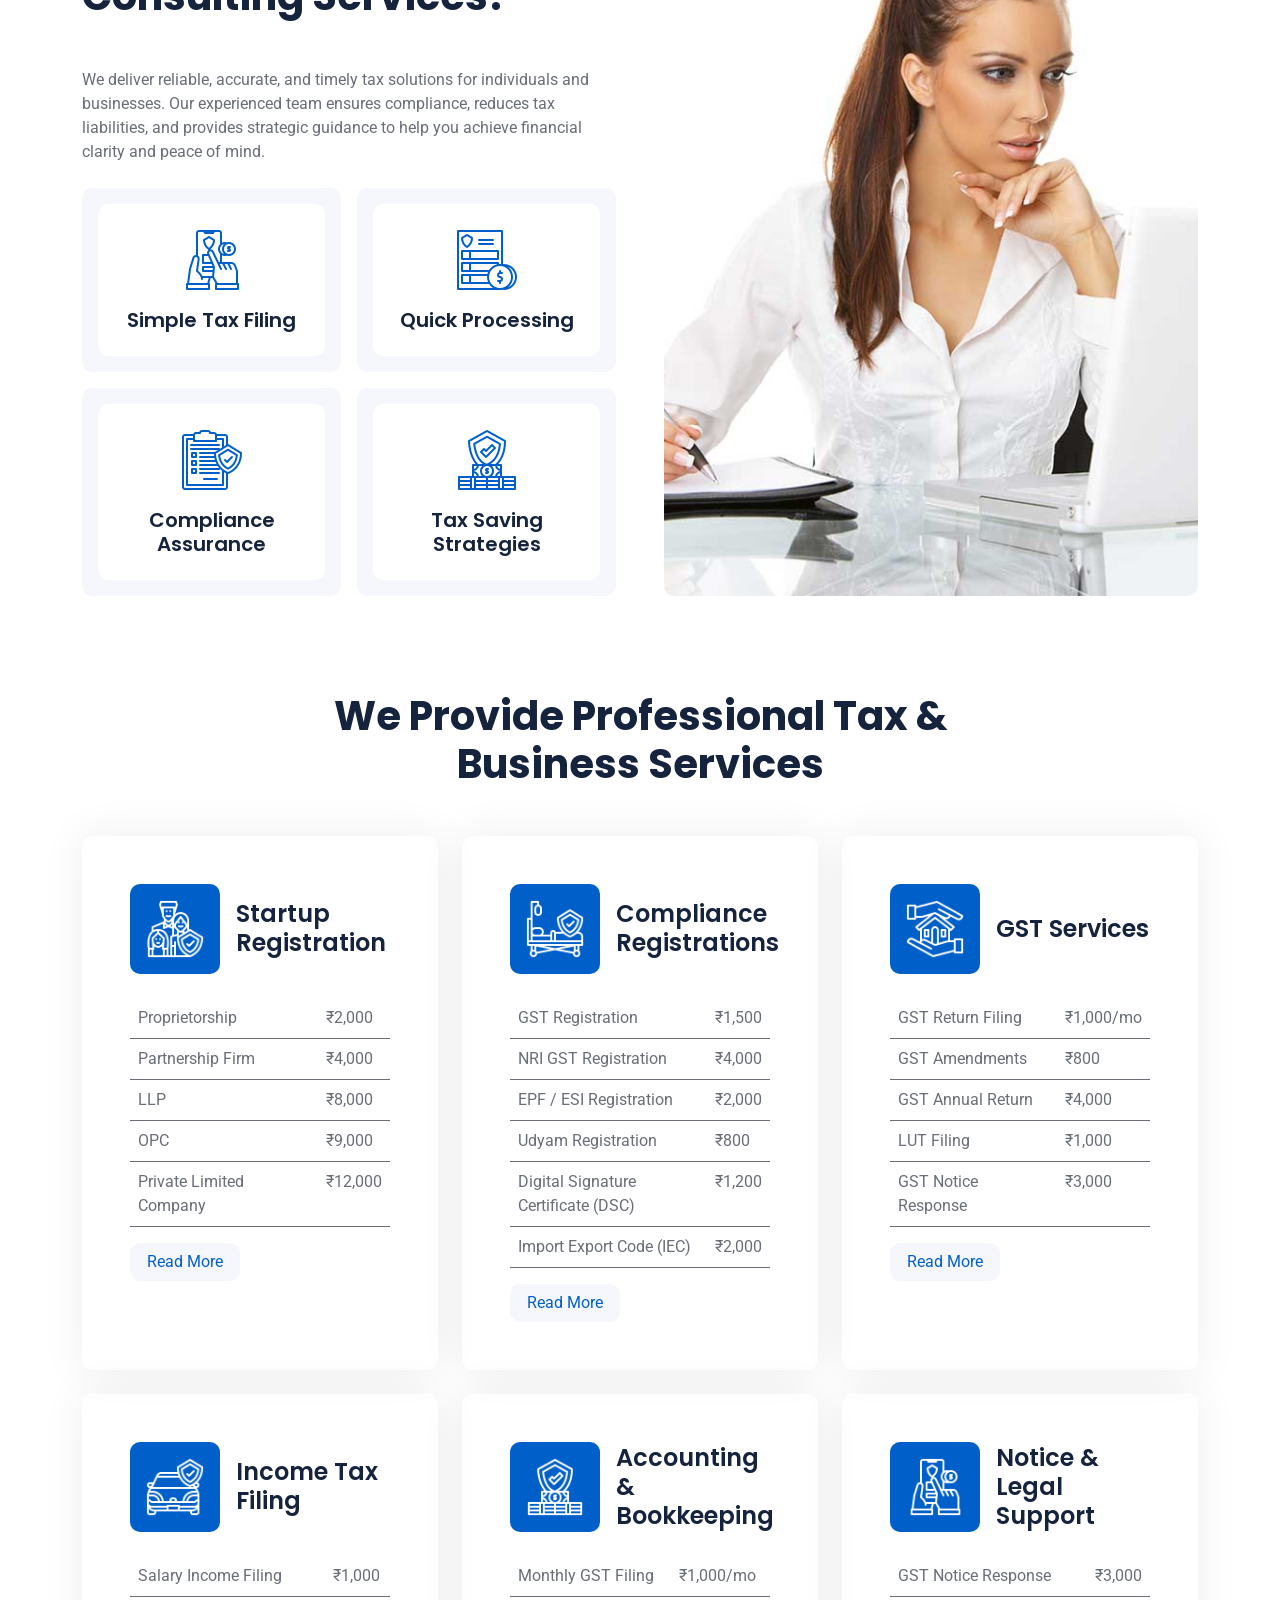
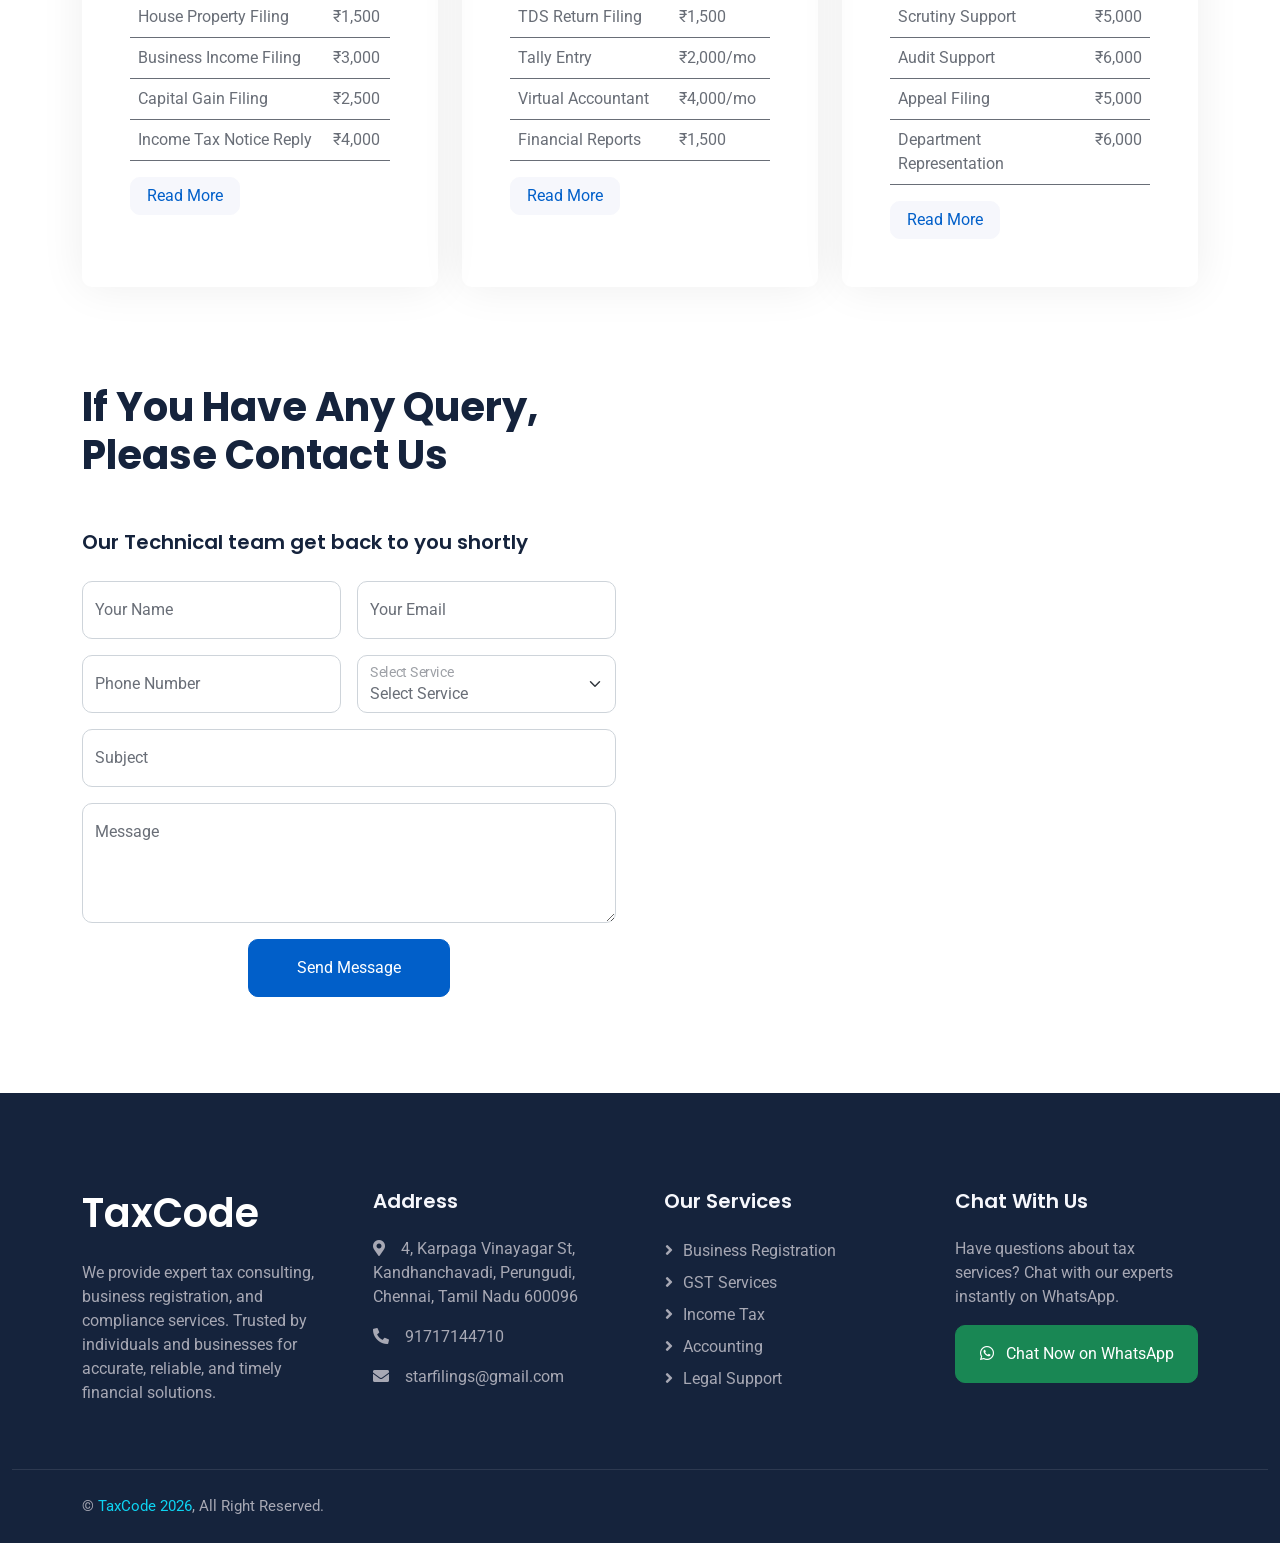
==== commit 87ad6f78: "index_new_change" ====
--- a/index.html
+++ b/index.html
@@ -80,9 +80,66 @@
         </button>
         <div class="collapse navbar-collapse" id="navbarCollapse">
             <div class="navbar-nav mx-auto bg-light rounded pe-4 py-3 py-lg-0">
-                <a href="index.html" class="nav-item nav-link active">Home</a>
-                <a href="about.html" class="nav-item nav-link">About Us</a>
-                <a href="service.html" class="nav-item nav-link">Services</a>
+
+                <!-- Business Registration -->
+                <div class="nav-item dropdown">
+                    <a href="#" class="nav-link dropdown-toggle" data-bs-toggle="dropdown">
+                        Business Registration
+                    </a>
+                    <div class="dropdown-menu">
+                        <a href="business_registeration.html" class="dropdown-item">Proprietorship</a>
+                        <a href="business_registeration.html" class="dropdown-item">Partnership Firm</a>
+                        <a href="business_registeration.html" class="dropdown-item">LLP Registration</a>
+                        <a href="business_registeration.html" class="dropdown-item">Private Limited</a>
+                    </div>
+                </div>
+
+                <!-- GST Services -->
+                <div class="nav-item dropdown">
+                    <a href="#" class="nav-link dropdown-toggle" data-bs-toggle="dropdown">
+                        GST Services
+                    </a>
+                    <div class="dropdown-menu">
+                        <a href="gst_services.html" class="dropdown-item">GST Registration</a>
+                        <a href="gst_services.html" class="dropdown-item">GST Filing</a>
+                        <a href="gst_services.html" class="dropdown-item">GST Notice</a>
+                    </div>
+                </div>
+
+                <!-- Income Tax -->
+                <div class="nav-item dropdown">
+                    <a href="#" class="nav-link dropdown-toggle" data-bs-toggle="dropdown">
+                        Income Tax
+                    </a>
+                    <div class="dropdown-menu">
+                        <a href="income_tax.html" class="dropdown-item">IT Filing</a>
+                        <a href="income_tax.html" class="dropdown-item">Capital Gains</a>
+                    </div>
+                </div>
+
+                <!-- Accounting -->
+                <div class="nav-item dropdown">
+                    <a href="#" class="nav-link dropdown-toggle" data-bs-toggle="dropdown">
+                        Accounting
+                    </a>
+                    <div class="dropdown-menu">
+                        <a href="accounting.html" class="dropdown-item">Bookkeeping</a>
+                        <a href="accounting.html" class="dropdown-item">Tally Services</a>
+                    </div>
+                </div>
+
+                <!-- Legal Support -->
+                <div class="nav-item dropdown">
+                    <a href="#" class="nav-link dropdown-toggle" data-bs-toggle="dropdown">
+                        Legal Support
+                    </a>
+                    <div class="dropdown-menu">
+                        <a href="legal_support.html" class="dropdown-item">GST Notice</a>
+                        <a href="legal_support.html" class="dropdown-item">Appeals</a>
+                    </div>
+                </div>
+
+            </div>
         </div>
         <a href="tel:9171714471" class="btn btn-primary px-3 d-none d-lg-block">Call Now</a>
 
@@ -524,38 +581,109 @@
                 <div class="col-lg-6 wow fadeIn" data-wow-delay="0.1s">
                     <h1 class="display-6 mb-5">If You Have Any Query, Please Contact Us</h1>
                     <h5 class="lh-base mb-4">Our Technical team get back to you shortly</h5>
-                    <form>
+                    <form
+                        action="https://docs.google.com/forms/d/e/1FAIpQLSeelfEv3UxWtp5AHJqcnzs26uKYRcBkP7bHi75gC_moomzh5Q/formResponse"
+                        method="POST" target="hidden_iframe" id="contactForm">
+
                         <div class="row g-3">
+
+                            <!-- Name -->
                             <div class="col-md-6">
                                 <div class="form-floating">
-                                    <input type="text" class="form-control" id="name" placeholder="Your Name">
-                                    <label for="name">Your Name</label>
-                                </div>
-                            </div>
+                                    <input type="text" class="form-control" name="entry.194837590"
+                                        placeholder="Your Name" required>
+                                    <label>Your Name</label>
+                                </div>
+                            </div>
+
+                            <!-- Email -->
                             <div class="col-md-6">
                                 <div class="form-floating">
-                                    <input type="email" class="form-control" id="email" placeholder="Your Email">
-                                    <label for="email">Your Email</label>
-                                </div>
-                            </div>
+                                    <input type="email" class="form-control" name="entry.762941415"
+                                        placeholder="Your Email" required>
+                                    <label>Your Email</label>
+                                </div>
+                            </div>
+
+                            <!-- Phone -->
+                            <div class="col-md-6">
+                                <div class="form-floating">
+                                    <input type="tel" class="form-control" name="entry.1374345047"
+                                        placeholder="Phone Number">
+                                    <label>Phone Number</label>
+                                </div>
+                            </div>
+
+                            <!-- Service -->
+                            <div class="col-md-6">
+                                <div class="form-floating">
+                                    <select class="form-select" name="entry.394071758" required>
+                                        <option value="" disabled selected>Select Service</option>
+                                        <option value="Business Registration">Business Registration</option>
+                                        <option value="GST Services">GST Services</option>
+                                        <option value="Income Tax Filing">Income Tax Filing</option>
+                                        <option value="Accounting">Accounting</option>
+                                        <option value="Legal Support">Legal Support</option>
+                                    </select>
+                                    <label>Select Service</label>
+                                </div>
+                            </div>
+
+                            <!-- Subject -->
                             <div class="col-12">
                                 <div class="form-floating">
-                                    <input type="text" class="form-control" id="subject" placeholder="Subject">
-                                    <label for="subject">Subject</label>
-                                </div>
-                            </div>
+                                    <input type="text" class="form-control" name="entry.1509995013"
+                                        placeholder="Subject">
+                                    <label>Subject</label>
+                                </div>
+                            </div>
+
+                            <!-- Message -->
                             <div class="col-12">
                                 <div class="form-floating">
-                                    <textarea class="form-control" placeholder="Leave a message here" id="message"
-                                        style="height: 100px"></textarea>
-                                    <label for="message">Message</label>
-                                </div>
-                            </div>
-                            <div class="col-12">
-                                <button class="btn btn-primary py-3 px-5" type="submit">Send Message</button>
-                            </div>
-                        </div>
+                                    <textarea class="form-control" name="entry.1722405359" placeholder="Message"
+                                        style="height:120px" required></textarea>
+                                    <label>Message</label>
+                                </div>
+                            </div>
+
+                            <!-- Submit -->
+                            <div class="col-12 text-center">
+                                <input class="btn btn-primary px-5 py-3" type="submit" value="Send Message">
+                            </div>
+
+                        </div>
+
                     </form>
+
+                    <!-- Hidden iframe (REQUIRED) -->
+                    <iframe name="hidden_iframe" style="display:none;"></iframe>
+                    <div class="modal fade" id="thankyouModal" tabindex="-1">
+                        <div class="modal-dialog modal-dialog-centered">
+                            <div class="modal-content text-center p-4">
+
+                                <div class="modal-body">
+
+                                    <h3 class="text-success mb-3">
+                                        <i class="bi bi-check-circle-fill"></i>
+                                        Thank You!
+                                    </h3>
+
+                                    <p>
+                                        Your message has been submitted successfully.<br>
+                                        We will contact you shortly.
+                                    </p>
+
+                                    <button class="btn btn-primary" data-bs-dismiss="modal">
+                                        Close
+                                    </button>
+
+                                </div>
+
+                            </div>
+                        </div>
+                    </div>
+
                 </div>
                 <div class="col-lg-6 wow fadeIn" data-wow-delay="0.5s" style="min-height: 450px;">
                     <div class="position-relative rounded overflow-hidden h-100">
@@ -565,6 +693,33 @@
                             referrerpolicy="no-referrer-when-downgrade"></iframe>
                     </div>
                 </div>
+            </div>
+        </div>
+    </div>
+    <!-- Thank You Modal -->
+    <div class="modal fade" id="thankyouModal" tabindex="-1">
+        <div class="modal-dialog modal-dialog-centered">
+            <div class="modal-content text-center p-4 rounded-3">
+
+                <div class="modal-body">
+
+                    <div class="mb-3">
+                        <i class="bi bi-check-circle-fill text-success" style="font-size: 60px;"></i>
+                    </div>
+
+                    <h3 class="text-success mb-2">Thank You!</h3>
+
+                    <p class="mb-4">
+                        Your submission has been received successfully.<br>
+                        Our team will contact you shortly.
+                    </p>
+
+                    <button class="btn btn-primary px-4" data-bs-dismiss="modal">
+                        Close
+                    </button>
+
+                </div>
+
             </div>
         </div>
     </div>
@@ -592,12 +747,14 @@
                     <p><i class="fa fa-envelope me-3"></i>starfilings@gmail.com</p>
                 </div>
                 <div class="col-lg-3 col-md-6">
-                    <h5 class="text-light mb-4">Quick Links</h5>
-                    <a class="btn btn-link" href="">About Us</a>
-                    <a class="btn btn-link" href="">Contact Us</a>
-                    <a class="btn btn-link" href="">Our Services</a>
-                    <a class="btn btn-link" href="">Terms & Condition</a>
-                    <a class="btn btn-link" href="">Support</a>
+                    <h5 class="text-light mb-4">Our Services</h5>
+
+                    <a class="btn btn-link" href="business_registeration.html">Business Registration</a>
+                    <a class="btn btn-link" href="gst_services.html">GST Services</a>
+                    <a class="btn btn-link" href="income_tax.html">Income Tax</a>
+                    <a class="btn btn-link" href="accounting.html">Accounting</a>
+                    <a class="btn btn-link" href="legal_support.html">Legal Support</a>
+
                 </div>
                 <div class="col-lg-3 col-md-6">
                     <h5 class="text-light mb-4">Chat With Us</h5>
@@ -628,7 +785,27 @@
     <a href="#" class="btn btn-lg btn-primary btn-lg-square back-to-top"><i class="bi bi-arrow-up"></i></a>
 
 
-    <!-- JavaScript Libraries -->
+    <script>
+        let isSubmitted = false;
+
+        document.getElementById("contactForm").addEventListener("submit", function () {
+            isSubmitted = true;
+        });
+
+        document.querySelector("iframe[name='hidden_iframe']").addEventListener("load", function () {
+            if (isSubmitted) {
+
+                const modal = new bootstrap.Modal(
+                    document.getElementById('thankyouModal')
+                );
+
+                modal.show();
+
+                document.getElementById("contactForm").reset();
+                isSubmitted = false;
+            }
+        });
+    </script>
     <script src="https://code.jquery.com/jquery-3.4.1.min.js"></script>
     <script src="https://cdn.jsdelivr.net/npm/bootstrap@5.0.0/dist/js/bootstrap.bundle.min.js"></script>
     <script src="lib/wow/wow.min.js"></script>
@@ -639,4 +816,4 @@
     <script src="js/main.js"></script>
 </body>
 
-</html>+</html>
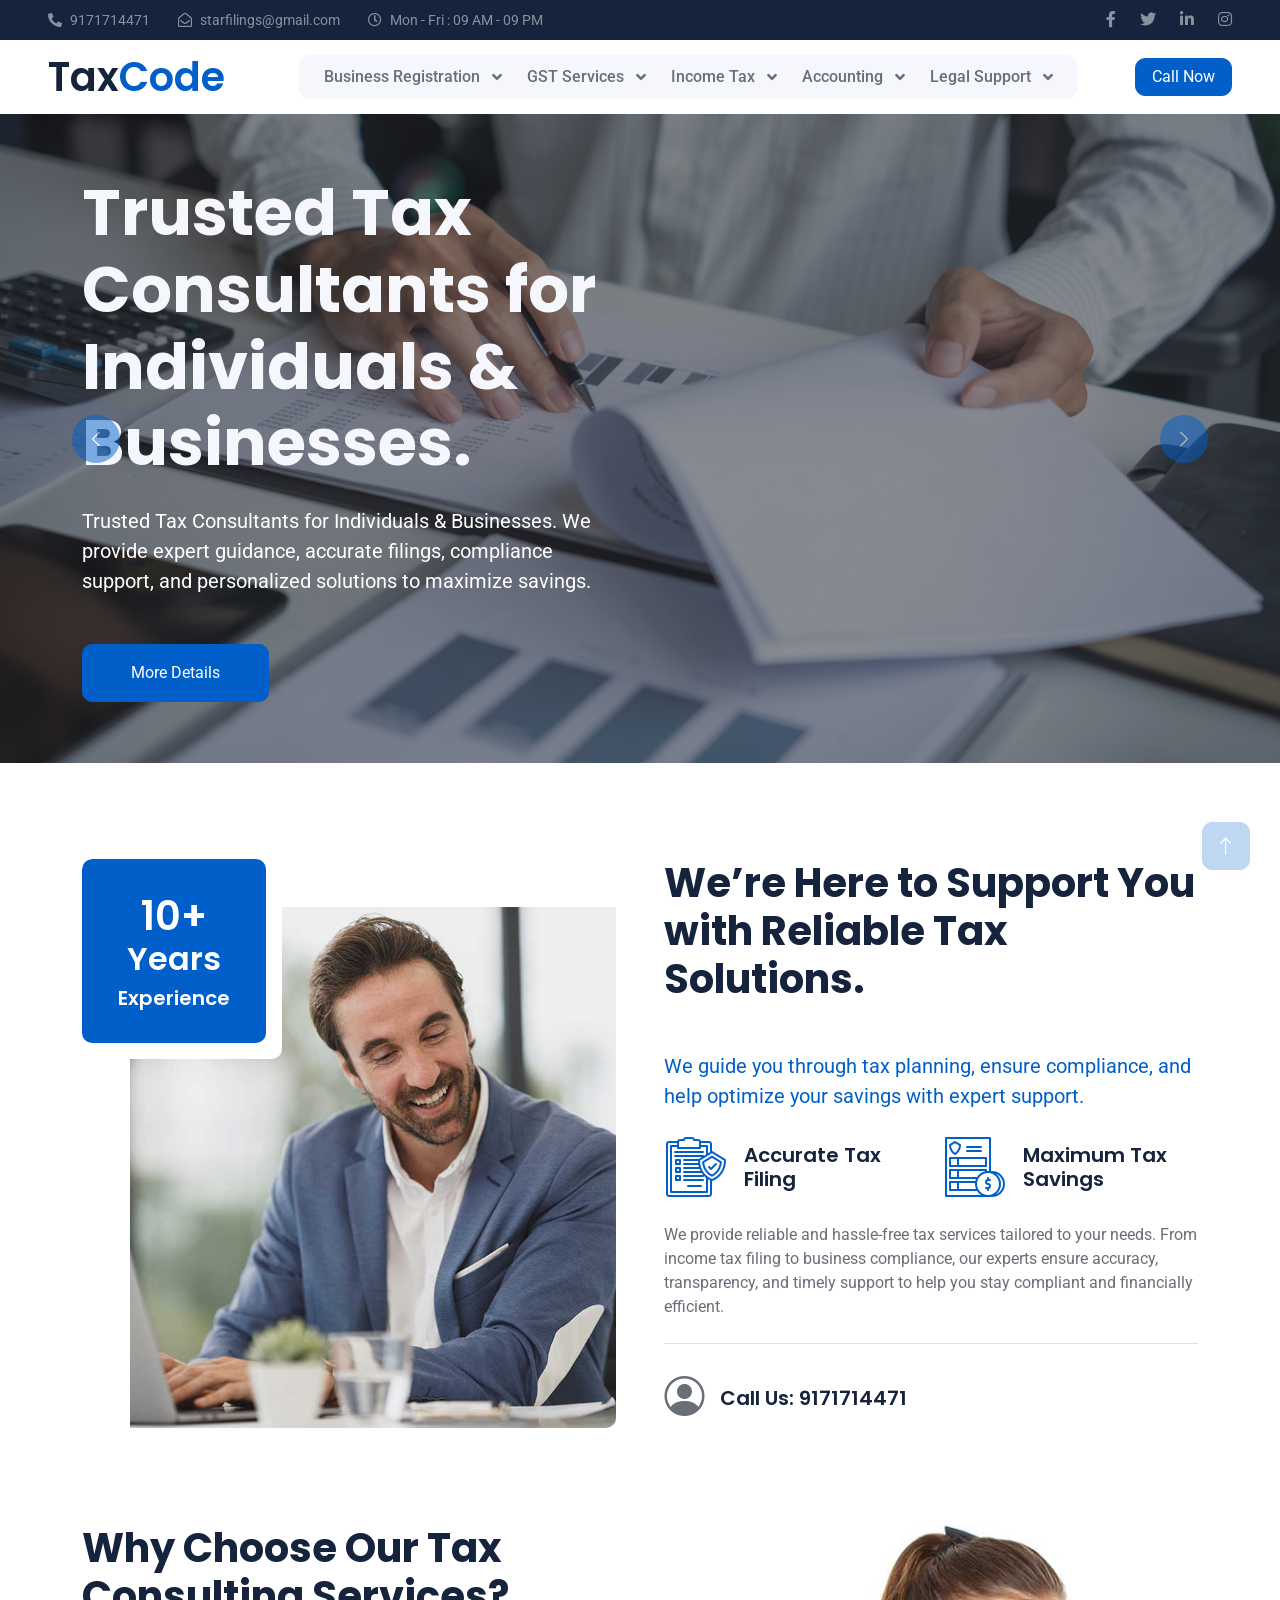
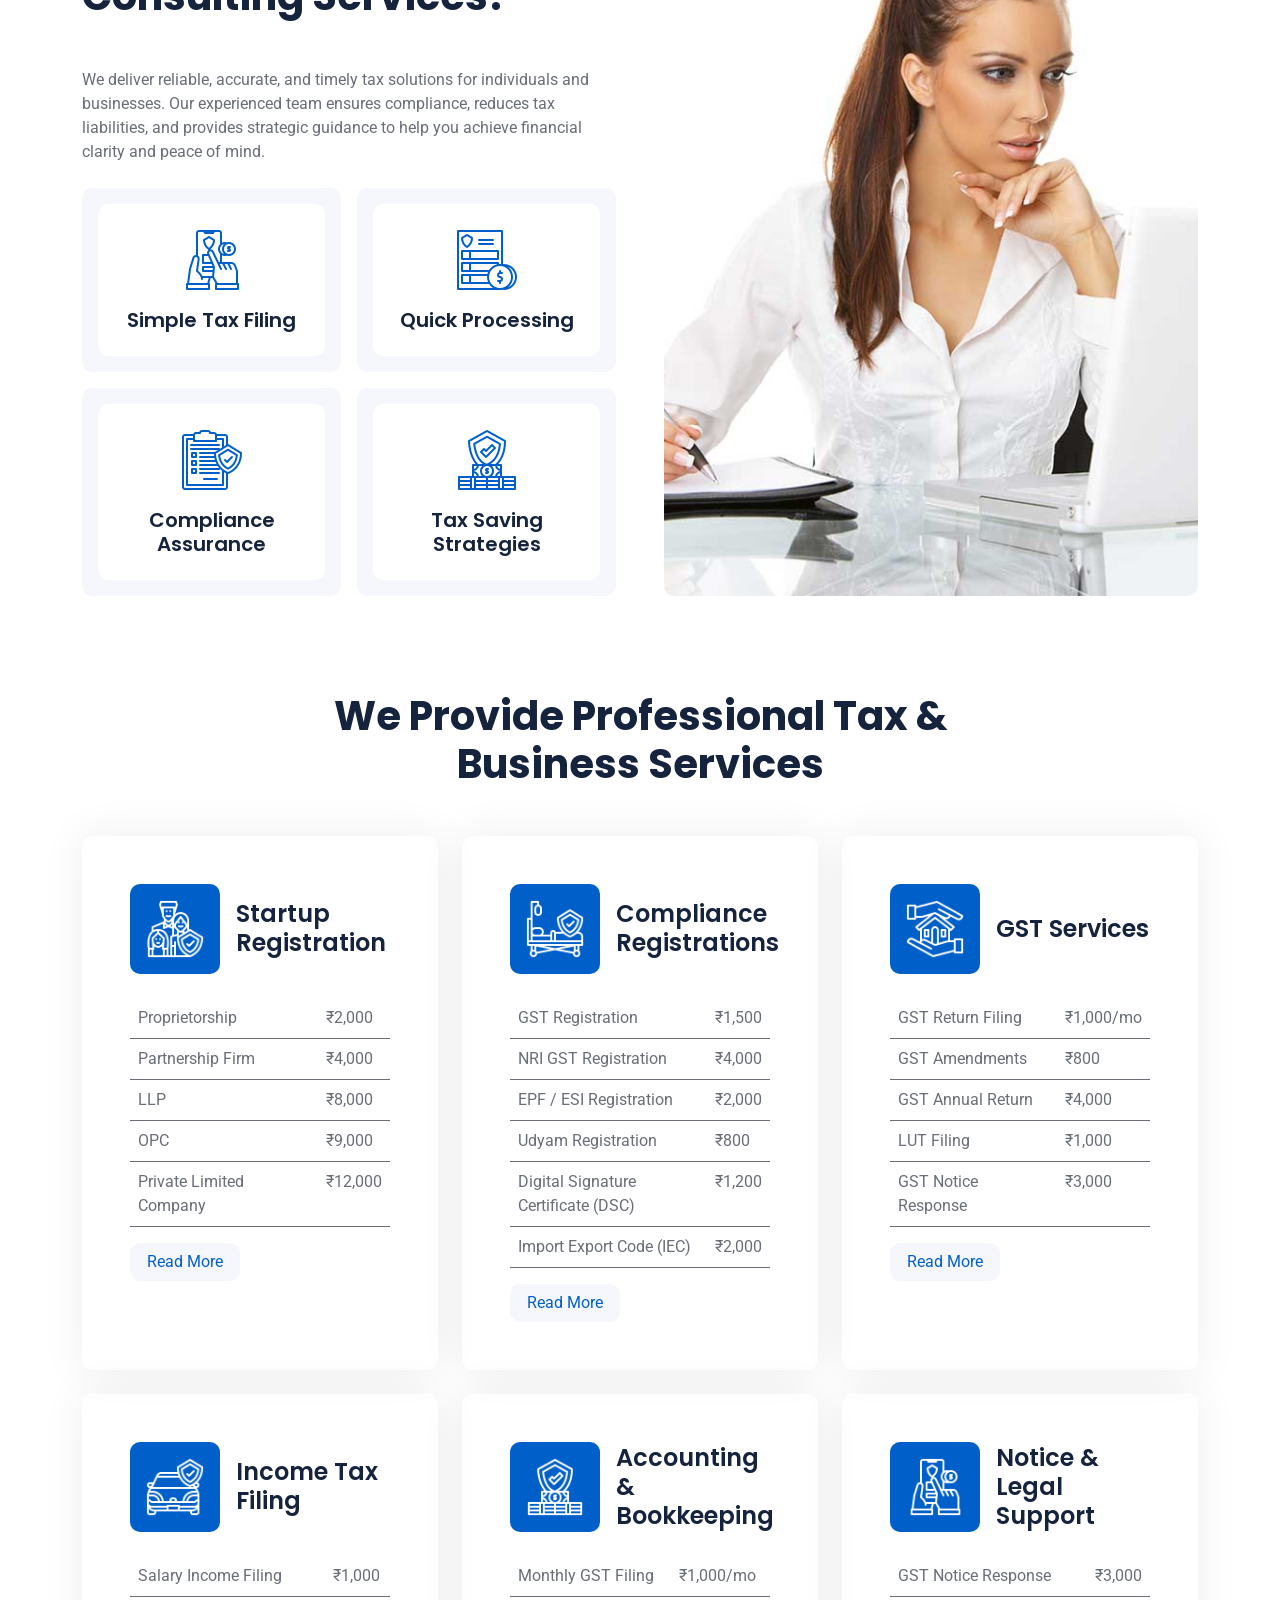
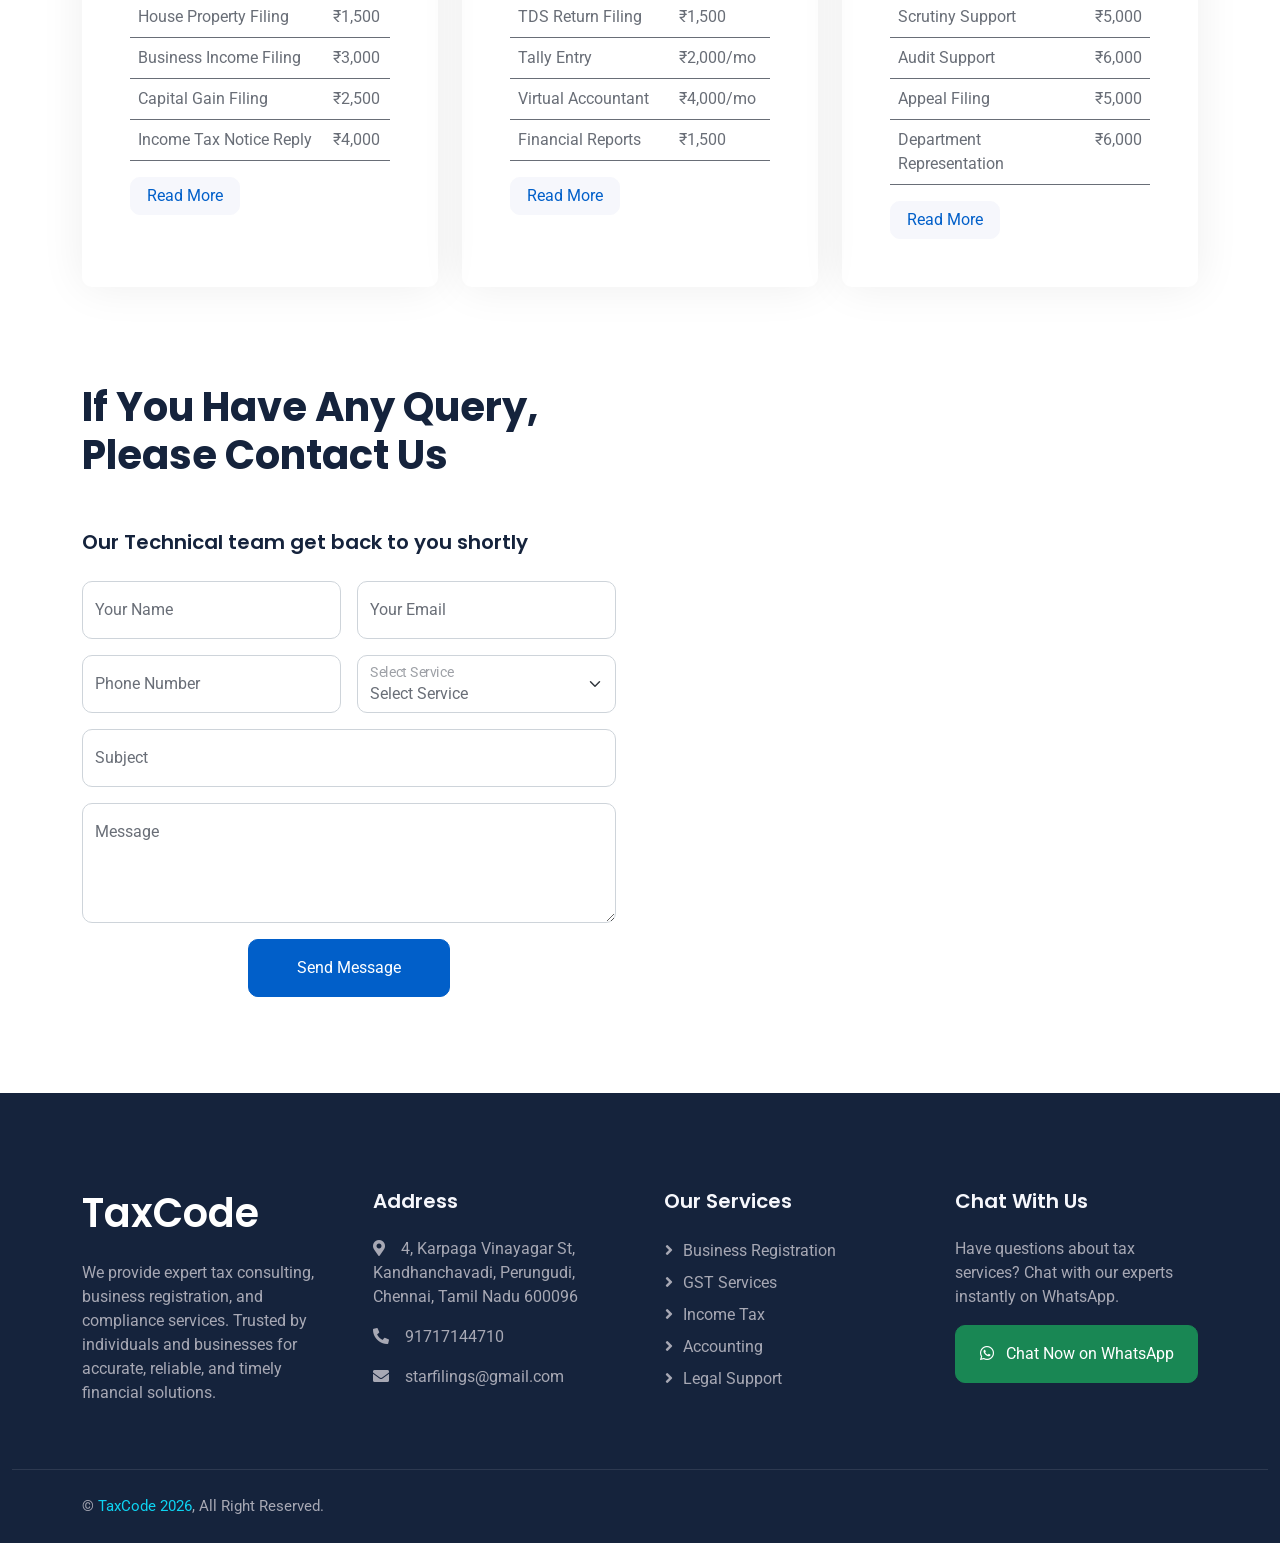
==== commit 09b647b1: "Update_on_index_page" ====
--- a/index.html
+++ b/index.html
@@ -178,7 +178,7 @@
                                         Made Simple.</h1>
                                     <p class="fs-5 text-white mb-5">We deliver accurate, hassle-free tax solutions,
                                         ensuring compliance, maximizing savings, and supporting you every step.</p>
-                                    <a href="" class="btn btn-primary py-3 px-5">More Details</a>
+                                    <a href="#service" class="btn btn-primary py-3 px-5">More Details</a>
                                 </div>
                             </div>
                         </div>
@@ -320,7 +320,7 @@
 
 
     <!-- Service Start -->
-    <div class="container-fluid py-5">
+    <div class="container-fluid py-5" id="service">
         <div class="container">
             <div class="text-center mx-auto" style="max-width: 700px;">
                 <h1 class="display-6 mb-5">We Provide Professional Tax & Business Services</h1>
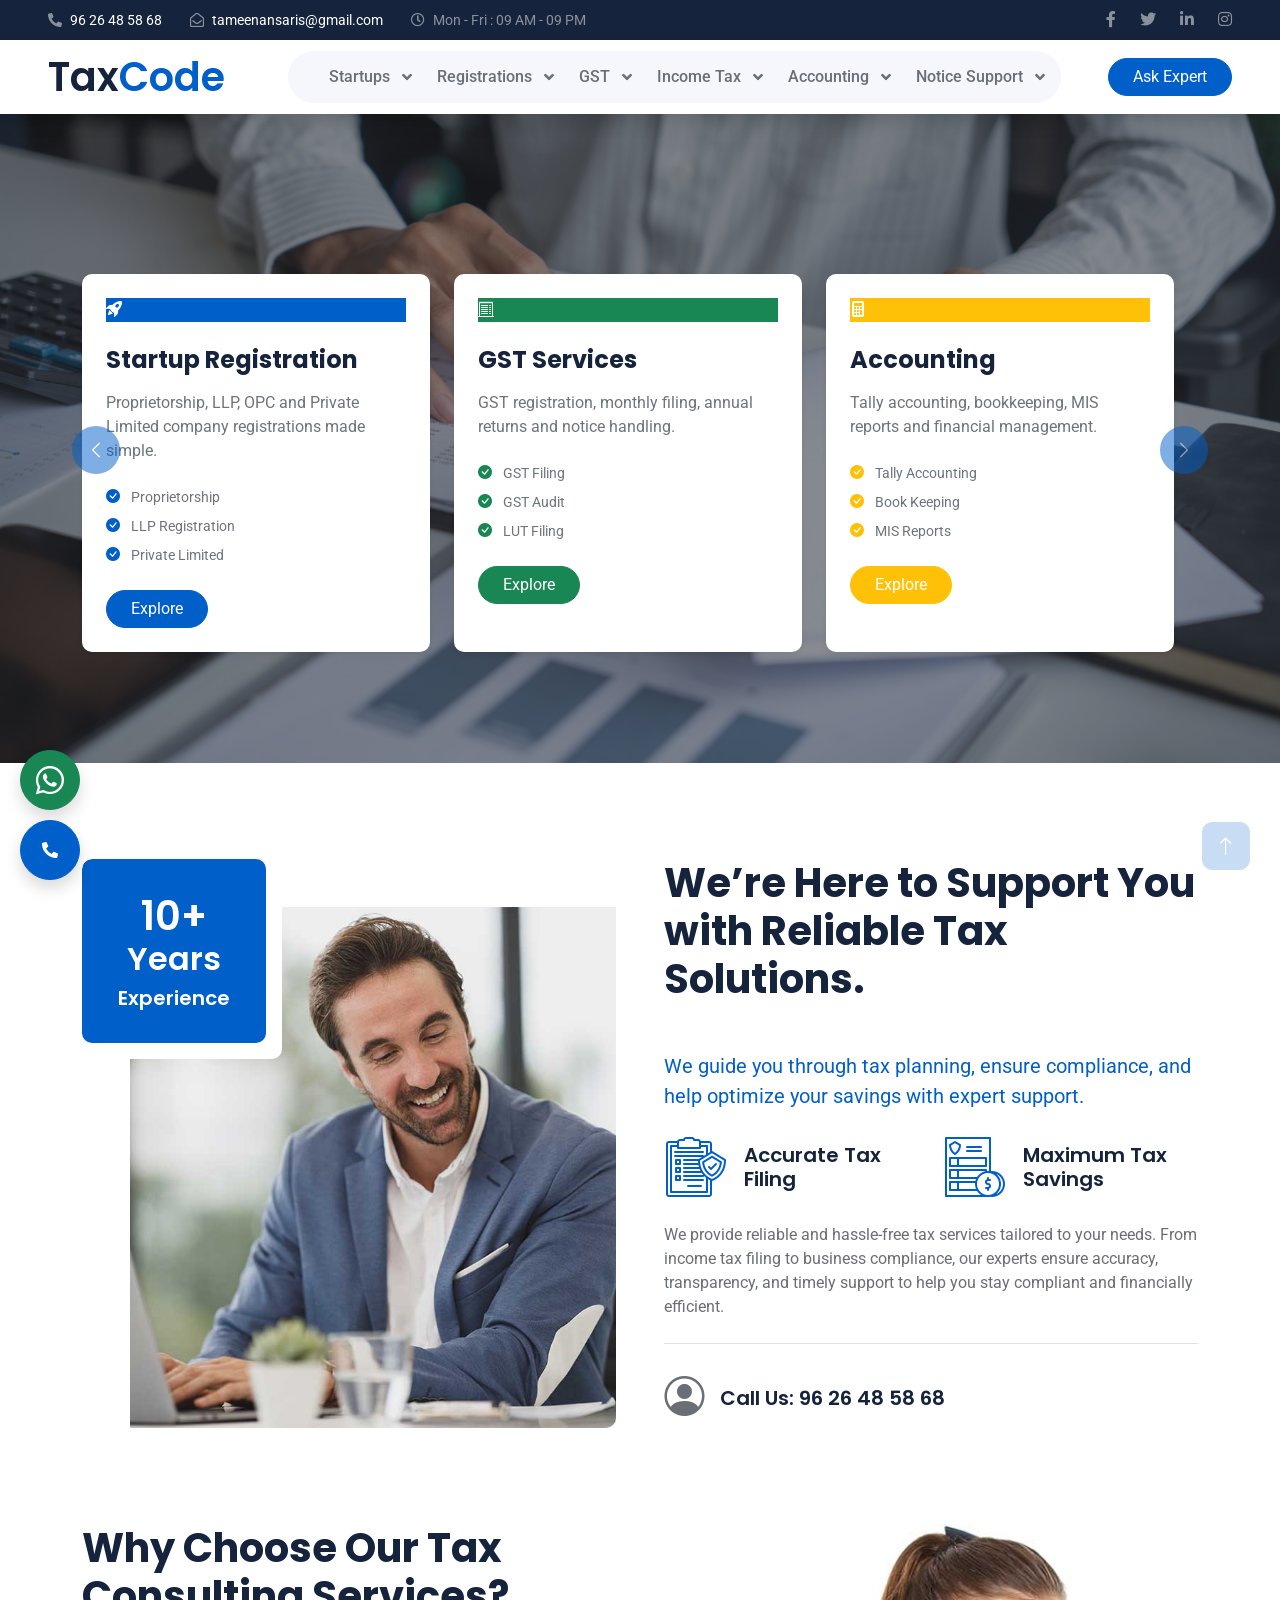
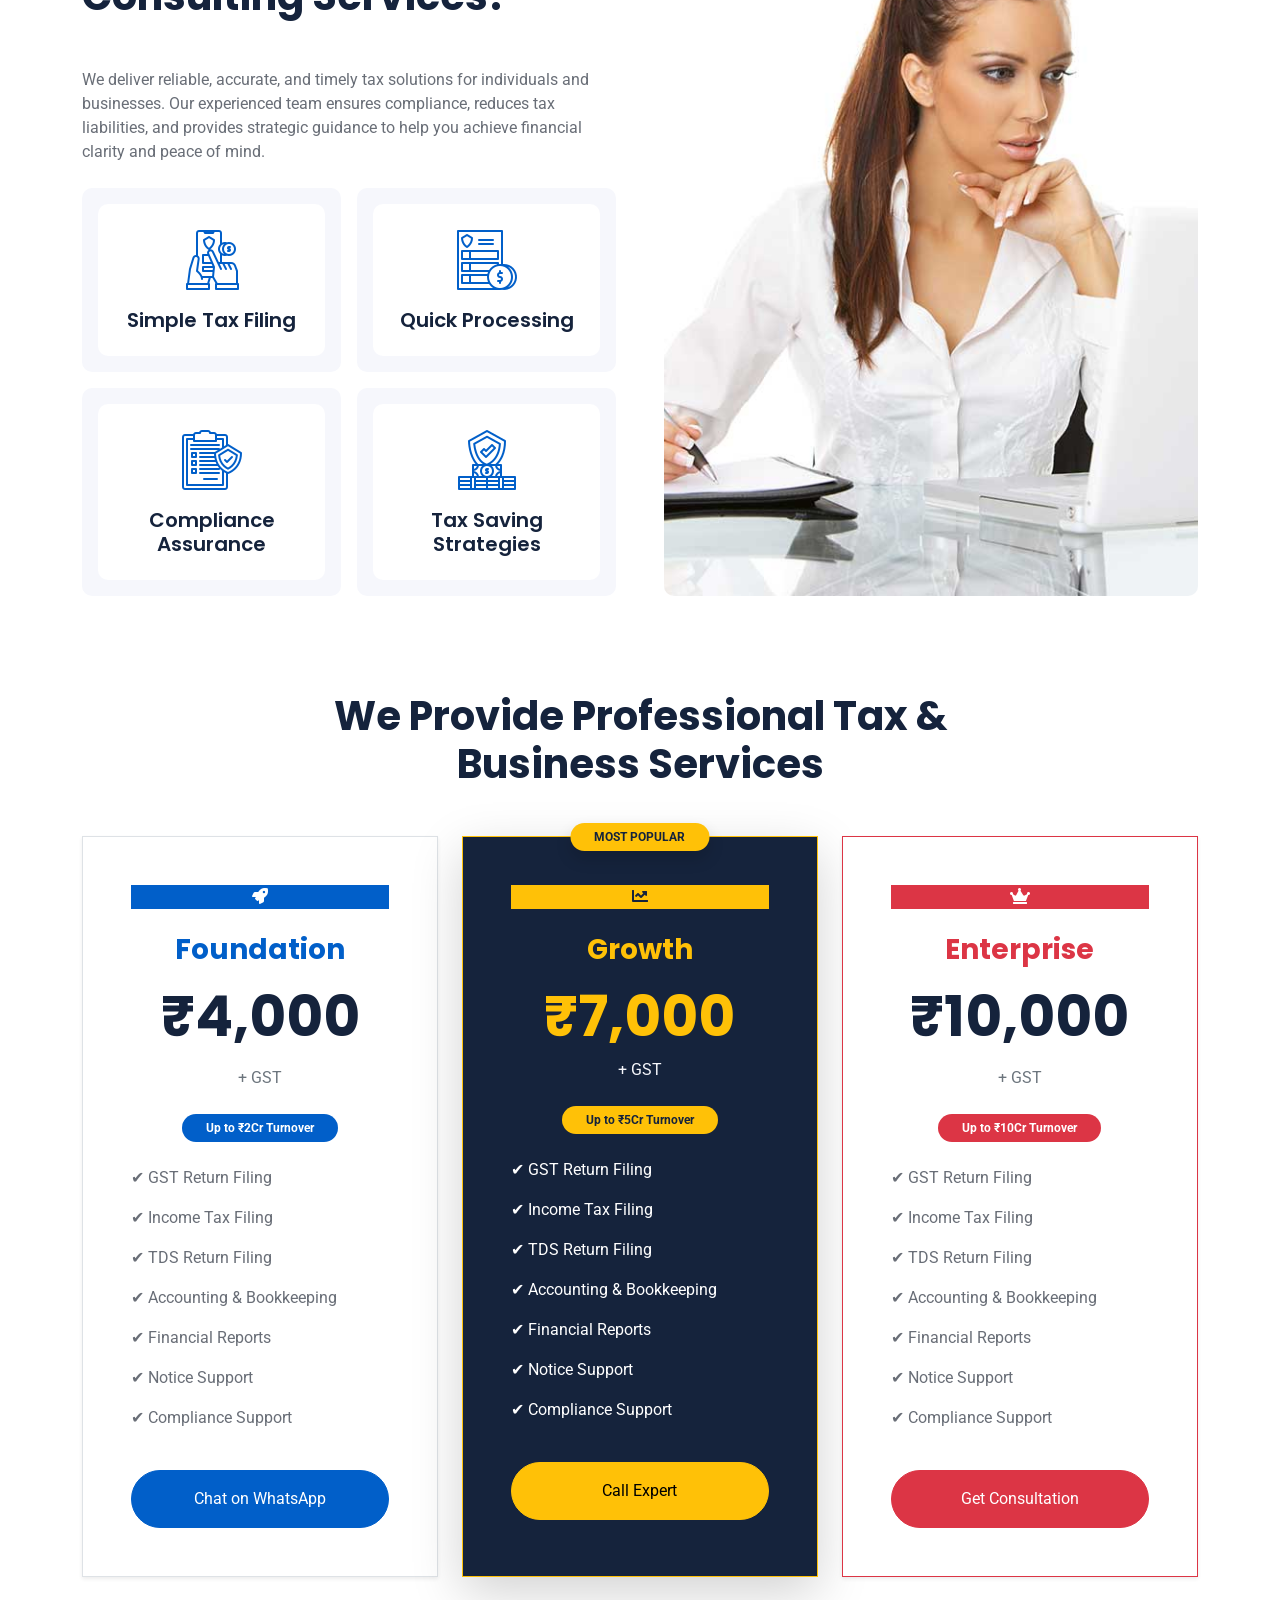
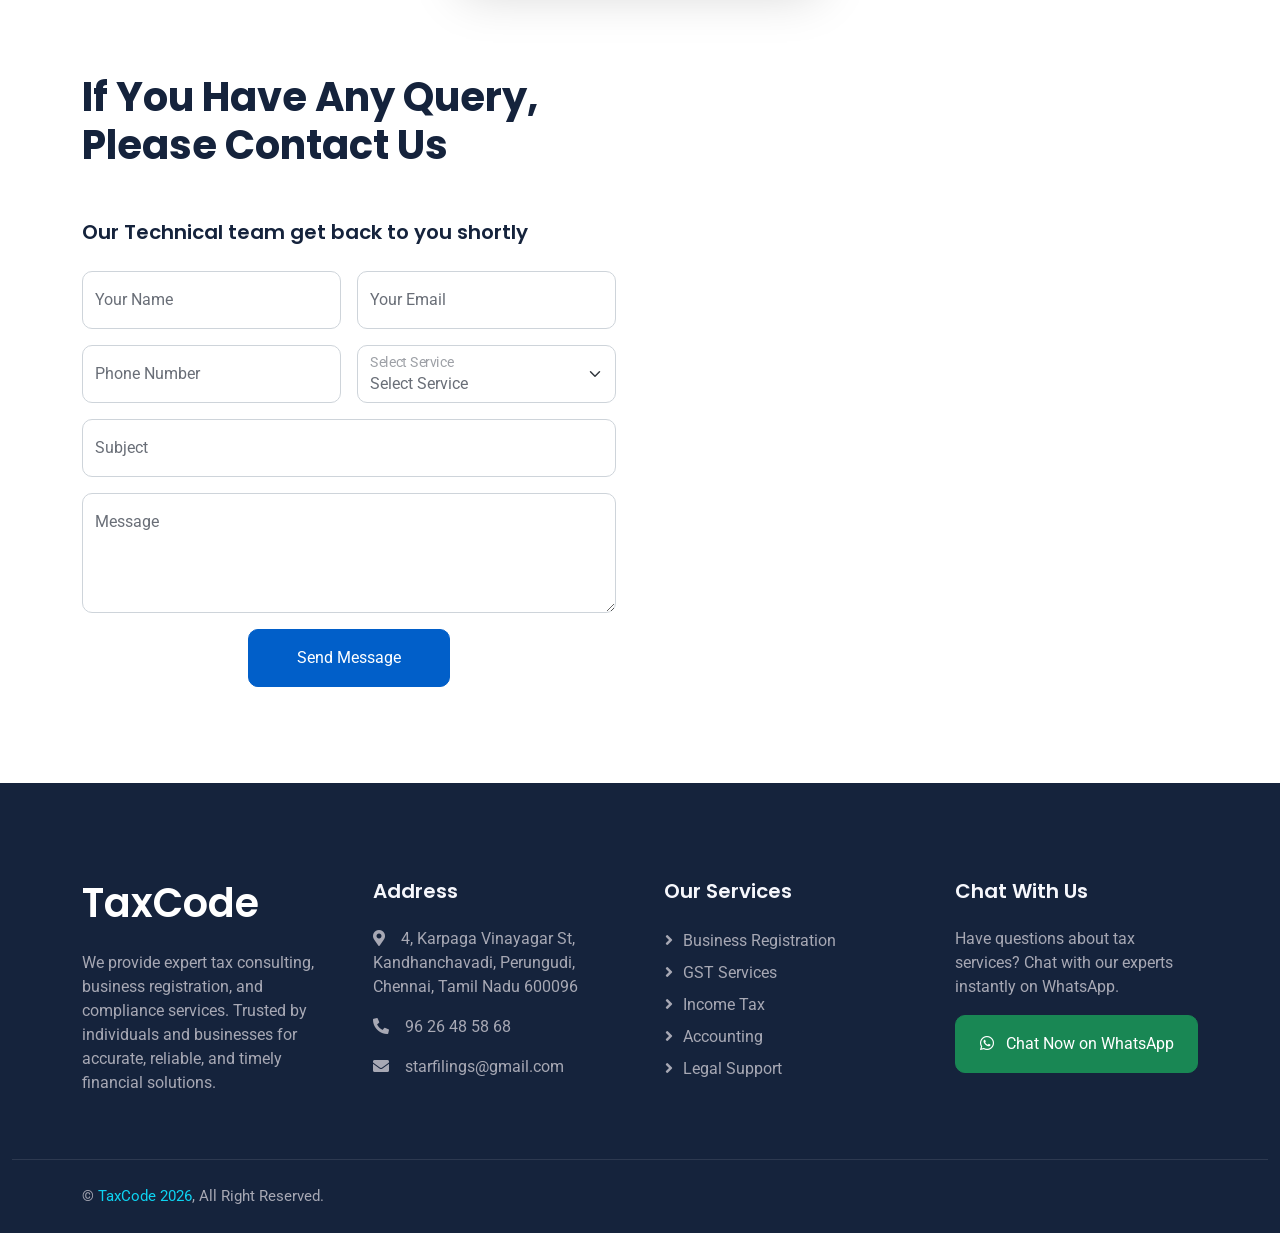
==== commit f11c1efa: "index chang" ====
--- a/index.html
+++ b/index.html
@@ -29,6 +29,9 @@
 
     <!-- Template Stylesheet -->
     <link href="css/style.css" rel="stylesheet">
+
+    <link rel="stylesheet"
+href="https://cdn.jsdelivr.net/npm/bootstrap-icons@1.11.3/font/bootstrap-icons.min.css">
 </head>
 
 <body>
@@ -46,12 +49,11 @@
             <div class="col-lg-7 px-5 text-start">
                 <div class="h-100 d-inline-flex align-items-center me-4">
                     <small class="fa fa-phone-alt me-2"></small>
-                    <small>9171714471</small>
+                    <small><a href="tel:+919626485868" class="text-white">96 26 48 58 68</a></small>
                 </div>
                 <div class="h-100 d-inline-flex align-items-center me-4">
                     <small class="far fa-envelope-open me-2"></small>
-                    <small>starfilings@gmail.com</small>
-                </div>
+                    <small><a href="mailto:tameenansaris@gmail.com" class="text-white">tameenansaris@gmail.com</a></small>                </div>
                 <div class="h-100 d-inline-flex align-items-center me-4">
                     <small class="far fa-clock me-2"></small>
                     <small>Mon - Fri : 09 AM - 09 PM</small>
@@ -69,100 +71,523 @@
     </div>
     <!-- Topbar End -->
 
-
     <!-- Navbar Start -->
-    <nav class="navbar navbar-expand-lg bg-white navbar-light sticky-top px-4 px-lg-5">
+    <nav class="navbar navbar-expand-lg bg-white navbar-light sticky-top shadow px-4 px-lg-5">
+
+        <!-- Logo -->
         <a href="index.html" class="navbar-brand d-flex align-items-center">
-            <h1 class="m-0">Tax<span class="text-primary">Code</span></h1>
+            <h1 class="m-0">
+                Tax<span class="text-primary">Code</span>
+            </h1>
         </a>
-        <button type="button" class="navbar-toggler" data-bs-toggle="collapse" data-bs-target="#navbarCollapse">
+
+        <!-- Mobile Toggle -->
+        <button type="button"
+            class="navbar-toggler"
+            data-bs-toggle="collapse"
+            data-bs-target="#navbarCollapse">
             <span class="navbar-toggler-icon"></span>
         </button>
+
         <div class="collapse navbar-collapse" id="navbarCollapse">
-            <div class="navbar-nav mx-auto bg-light rounded pe-4 py-3 py-lg-0">
-
-                <!-- Business Registration -->
+
+            <div class="navbar-nav mx-auto bg-light rounded-pill px-3 py-1">
+
+                <!-- STARTUPS -->
                 <div class="nav-item dropdown">
-                    <a href="#" class="nav-link dropdown-toggle" data-bs-toggle="dropdown">
-                        Business Registration
+                    <a href="#" class="nav-link dropdown-toggle"
+                        data-bs-toggle="dropdown">
+                        Startups
                     </a>
-                    <div class="dropdown-menu">
-                        <a href="business_registeration.html" class="dropdown-item">Proprietorship</a>
-                        <a href="business_registeration.html" class="dropdown-item">Partnership Firm</a>
-                        <a href="business_registeration.html" class="dropdown-item">LLP Registration</a>
-                        <a href="business_registeration.html" class="dropdown-item">Private Limited</a>
-                    </div>
-                </div>
-
-                <!-- GST Services -->
+
+                    <div class="dropdown-menu border-0 shadow rounded-3">
+
+                        <a href="service.html"
+                            class="dropdown-item">
+                            Proprietorship
+                        </a>
+
+                        <a href="service.html"
+                            class="dropdown-item">
+                            Partnership Firm
+                        </a>
+
+                        <a href="service.html"
+                            class="dropdown-item">
+                            One Person Company (OPC)
+                        </a>
+
+                        <a href="service.html"
+                            class="dropdown-item">
+                            Limited Liability Partnership (LLP)
+                        </a>
+
+                        <a href="service.html"
+                            class="dropdown-item">
+                            Private Limited Company
+                        </a>
+
+                    </div>
+                </div>
+
+                <!-- REGISTRATIONS -->
                 <div class="nav-item dropdown">
-                    <a href="#" class="nav-link dropdown-toggle" data-bs-toggle="dropdown">
-                        GST Services
+
+                    <a href="#" class="nav-link dropdown-toggle"
+                        data-bs-toggle="dropdown">
+                        Registrations
                     </a>
-                    <div class="dropdown-menu">
-                        <a href="gst_services.html" class="dropdown-item">GST Registration</a>
-                        <a href="gst_services.html" class="dropdown-item">GST Filing</a>
-                        <a href="gst_services.html" class="dropdown-item">GST Notice</a>
-                    </div>
-                </div>
-
-                <!-- Income Tax -->
+
+                    <div class="dropdown-menu border-0 shadow rounded-3">
+
+                        <a href="service.html"
+                            class="dropdown-item">
+                            GST Registration
+                        </a>
+
+                        <a href="service.html"
+                            class="dropdown-item">
+                            MSME Registration
+                        </a>
+
+                        <a href="service.html"
+                            class="dropdown-item">
+                            NRI GST Registration
+                        </a>
+
+                        <a href="service.html"
+                            class="dropdown-item">
+                            PF Registration
+                        </a>
+
+                        <a href="service.html"
+                            class="dropdown-item">
+                            ESI Registration
+                        </a>
+
+                        <a href="service.html"
+                            class="dropdown-item">
+                            Import & Export Code (IEC)
+                        </a>
+
+                        <a href="service.html"
+                            class="dropdown-item">
+                            Digital Signature
+                        </a>
+
+                        <a href="service.html"
+                            class="dropdown-item">
+                            Professional Tax Registration
+                        </a>
+
+                    </div>
+                </div>
+
+                <!-- GST -->
                 <div class="nav-item dropdown">
-                    <a href="#" class="nav-link dropdown-toggle" data-bs-toggle="dropdown">
+
+                    <a href="#" class="nav-link dropdown-toggle"
+                        data-bs-toggle="dropdown">
+                        GST
+                    </a>
+
+                    <div class="dropdown-menu border-0 shadow rounded-3">
+
+                        <a href="service.html"
+                            class="dropdown-item">
+                            GST Registration
+                        </a>
+
+                        <a href="service.html"
+                            class="dropdown-item">
+                            GST Monthly Filings
+                        </a>
+
+                        <a href="service.html"
+                            class="dropdown-item">
+                            GST Annual Return (GSTR-9 & 9C)
+                        </a>
+
+                        <a href="service.html"
+                            class="dropdown-item">
+                            GST Notice Reply
+                        </a>
+
+                        <a href="service.html"
+                            class="dropdown-item">
+                            GST Appeals
+                        </a>
+
+                        <a href="service.html"
+                            class="dropdown-item">
+                            GST Audits
+                        </a>
+
+                        <a href="service.html"
+                            class="dropdown-item">
+                            GST Amendment
+                        </a>
+
+                        <a href="service.html"
+                            class="dropdown-item">
+                            GST Revocation
+                        </a>
+
+                        <a href="service.html"
+                            class="dropdown-item">
+                            GST Cancellation
+                        </a>
+
+                        <a href="service.html"
+                            class="dropdown-item">
+                            GST Surrender
+                        </a>
+
+                        <a href="service.html"
+                            class="dropdown-item">
+                            GSTR-10 Filing
+                        </a>
+
+                        <a href="service.html"
+                            class="dropdown-item">
+                            LUT Filing
+                        </a>
+
+                        <a href="service.html"
+                            class="dropdown-item">
+                            Event Based Compliance
+                        </a>
+
+                    </div>
+                </div>
+
+                <!-- INCOME TAX -->
+                <div class="nav-item dropdown">
+
+                    <a href="#" class="nav-link dropdown-toggle"
+                        data-bs-toggle="dropdown">
                         Income Tax
                     </a>
-                    <div class="dropdown-menu">
-                        <a href="income_tax.html" class="dropdown-item">IT Filing</a>
-                        <a href="income_tax.html" class="dropdown-item">Capital Gains</a>
-                    </div>
-                </div>
-
-                <!-- Accounting -->
+
+                    <div class="dropdown-menu border-0 shadow rounded-3">
+
+                        <a href="service.html"
+                            class="dropdown-item">
+                            TDS Return Filing
+                        </a>
+
+                        <a href="service.html"
+                            class="dropdown-item">
+                            EPF Return Filing
+                        </a>
+
+                        <a href="service.html"
+                            class="dropdown-item">
+                            ESI Return Filing
+                        </a>
+
+                        <a href="service.html"
+                            class="dropdown-item">
+                            Income Tax Return Filing
+                        </a>
+
+                        <a href="service.html"
+                            class="dropdown-item">
+                            Income Tax Compliance
+                        </a>
+
+                        <a href="service.html"
+                            class="dropdown-item">
+                            MIS Reports
+                        </a>
+
+                        <a href="service.html"
+                            class="dropdown-item">
+                            Tax Planning
+                        </a>
+
+                        <a href="service.html"
+                            class="dropdown-item">
+                            GST Annual Returns
+                        </a>
+
+                        <a href="service.html"
+                            class="dropdown-item">
+                            MCA Filings
+                        </a>
+
+                    </div>
+                </div>
+
+                <!-- ACCOUNTING -->
                 <div class="nav-item dropdown">
-                    <a href="#" class="nav-link dropdown-toggle" data-bs-toggle="dropdown">
+
+                    <a href="#" class="nav-link dropdown-toggle"
+                        data-bs-toggle="dropdown">
                         Accounting
                     </a>
-                    <div class="dropdown-menu">
-                        <a href="accounting.html" class="dropdown-item">Bookkeeping</a>
-                        <a href="accounting.html" class="dropdown-item">Tally Services</a>
-                    </div>
-                </div>
-
-                <!-- Legal Support -->
+
+                    <div class="dropdown-menu border-0 shadow rounded-3">
+
+                        <a href="service.html"
+                            class="dropdown-item">
+                            Tally Accounting
+                        </a>
+
+                        <a href="service.html"
+                            class="dropdown-item">
+                            Book Keeping
+                        </a>
+
+                        <a href="service.html"
+                            class="dropdown-item">
+                            MIS Reports
+                        </a>
+
+                        <a href="service.html"
+                            class="dropdown-item">
+                            GST Notice Management
+                        </a>
+
+                        <a href="service.html"
+                            class="dropdown-item">
+                            Accounts Management
+                        </a>
+
+                    </div>
+                </div>
+
+                <!-- GST & TAX NOTICE SUPPORT -->
                 <div class="nav-item dropdown">
-                    <a href="#" class="nav-link dropdown-toggle" data-bs-toggle="dropdown">
-                        Legal Support
+
+                    <a href="#" class="nav-link dropdown-toggle"
+                        data-bs-toggle="dropdown">
+                        Notice Support
                     </a>
-                    <div class="dropdown-menu">
-                        <a href="legal_support.html" class="dropdown-item">GST Notice</a>
-                        <a href="legal_support.html" class="dropdown-item">Appeals</a>
+
+                    <div class="dropdown-menu border-0 shadow rounded-3">
+
+                        <a href="service.html"
+                            class="dropdown-item">
+                            GST Notice Review & Online Reply
+                        </a>
+
+                        <a href="service.html"
+                            class="dropdown-item">
+                            Show Cause Notice Scan & Reply
+                        </a>
+
+                        <a href="service.html"
+                            class="dropdown-item">
+                            GST Demand & Order Assistance
+                        </a>
+
+                        <a href="service.html"
+                            class="dropdown-item">
+                            GST Scrutiny & Assessment Support
+                        </a>
+
+                        <a href="service.html"
+                            class="dropdown-item">
+                            GST Suspension & Complaint Support
+                        </a>
+
+                        <a href="service.html"
+                            class="dropdown-item">
+                            GST Audit & Inspection Notice Support
+                        </a>
+
+                        <a href="service.html"
+                            class="dropdown-item">
+                            Appeal Services
+                        </a>
+
+                        <a href="service.html"
+                            class="dropdown-item">
+                            GST & Income Tax Appeals
+                        </a>
+
+                        <a href="service.html"
+                            class="dropdown-item">
+                            Advisory Services to Avoid Notices
+                        </a>
+
+                        <a href="service.html"
+                            class="dropdown-item">
+                            Personal Hearing &
+                            Departmental Representation
+                        </a>
+
+                        <a href="service.html"
+                            class="dropdown-item">
+                            EPF & ESI Notice Support
+                        </a>
+
+                        <a href="service.html"
+                            class="dropdown-item">
+                            All Income Tax Notice Support
+                        </a>
+
+                        <a href="service.html"
+                            class="dropdown-item">
+                            Appeals & Case Handling
+                        </a>
+
                     </div>
                 </div>
 
             </div>
         </div>
-        <a href="tel:9171714471" class="btn btn-primary px-3 d-none d-lg-block">Call Now</a>
+
+        <!-- Call Button -->
+        <a href="tel:+919626485868"
+            class="btn btn-primary px-4 rounded-pill d-none d-lg-block">
+            Ask Expert
+        </a>
 
     </nav>
     <!-- Navbar End -->
+    
 
 
     <!-- Carousel Start -->
-    <div class="container-fluid p-0 mb-5 wow fadeIn" data-wow-delay="0.1s">
+    <div class="container-fluid p-0 mb-5 wow fadeIn d-lg-block d-none" data-wow-delay="0.1s">
         <div id="header-carousel" class="carousel slide" data-bs-ride="carousel">
             <div class="carousel-inner">
                 <div class="carousel-item active">
                     <img class="w-100" src="img/carousel-1.png" alt="Image">
-                    <div class="carousel-caption">
+                    <motion class="carousel-caption">
                         <div class="container">
                             <div class="row">
-                                <div class="col-12 col-lg-6">
-                                    <h1 class="display-3 text-light mb-4 animated slideInDown">Trusted Tax Consultants
-                                        for Individuals & Businesses.</h1>
-                                    <p class="fs-5 text-white mb-5">Trusted Tax Consultants for Individuals &
-                                        Businesses. We provide expert guidance, accurate filings, compliance support,
-                                        and personalized solutions to maximize savings.</p>
-                                    <a href="#service" class="btn btn-primary py-3 px-5">More Details</a>
+                                <div class="row g-4">
+
+                                    <!-- Startup Card -->
+                                    <div class="col-lg-4 col-md-6 col-12 wow fadeInUp" data-wow-delay="0.1s">
+                                        <div class="home-service-card bg-white rounded shadow-sm p-4 h-100">
+                        
+                                            <div class="service-icon-box bg-primary text-white mb-4">
+                                                <i class="bi bi-rocket-takeoff-fill"></i>
+                                            </div>
+                        
+                                            <h4 class="fw-bold mb-3">
+                                                Startup Registration
+                                            </h4>
+                        
+                                            <p class="text-muted mb-4">
+                                                Proprietorship, LLP, OPC and Private Limited
+                                                company registrations made simple.
+                                            </p>
+                        
+                                            <ul class="list-unstyled small text-muted mb-4">
+                                                <li class="mb-2">
+                                                    <i class="bi bi-check-circle-fill text-primary me-2"></i>
+                                                    Proprietorship
+                                                </li>
+                        
+                                                <li class="mb-2">
+                                                    <i class="bi bi-check-circle-fill text-primary me-2"></i>
+                                                    LLP Registration
+                                                </li>
+                        
+                                                <li>
+                                                    <i class="bi bi-check-circle-fill text-primary me-2"></i>
+                                                    Private Limited
+                                                </li>
+                                            </ul>
+                        
+                                            <a href="business_registeration.html"
+                                                class="btn btn-primary rounded-pill px-4">
+                                                Explore
+                                            </a>
+                        
+                                        </div>
+                                    </div>
+                        
+                                    <!-- GST Services -->
+                                    <div class="col-lg-4 col-md-6 col-12 wow fadeInUp" data-wow-delay="0.3s">
+                                        <div class="home-service-card bg-white rounded shadow-sm p-4 h-100">
+                        
+                                            <div class="service-icon-box bg-success text-white mb-4">
+                                                <i class="bi bi-receipt-cutoff"></i>
+                                            </div>
+                        
+                                            <h4 class="fw-bold mb-3">
+                                                GST Services
+                                            </h4>
+                        
+                                            <p class="text-muted mb-4">
+                                                GST registration, monthly filing,
+                                                annual returns and notice handling.
+                                            </p>
+                        
+                                            <ul class="list-unstyled small text-muted mb-4">
+                                                <li class="mb-2">
+                                                    <i class="bi bi-check-circle-fill text-success me-2"></i>
+                                                    GST Filing
+                                                </li>
+                        
+                                                <li class="mb-2">
+                                                    <i class="bi bi-check-circle-fill text-success me-2"></i>
+                                                    GST Audit
+                                                </li>
+                        
+                                                <li>
+                                                    <i class="bi bi-check-circle-fill text-success me-2"></i>
+                                                    LUT Filing
+                                                </li>
+                                            </ul>
+                        
+                                            <a href="gst_services.html"
+                                                class="btn btn-success rounded-pill px-4">
+                                                Explore
+                                            </a>
+                        
+                                        </div>
+                                    </div>
+                        
+                                    <!-- Accounting -->
+                                    <div class="col-lg-4 col-md-6 col-12 wow fadeInUp" data-wow-delay="0.5s">
+                                        <div class="home-service-card bg-white rounded shadow-sm p-4 h-100">
+                        
+                                            <div class="service-icon-box bg-warning text-white mb-4">
+                                                <i class="bi bi-calculator-fill"></i>
+                                            </div>
+                        
+                                            <h4 class="fw-bold mb-3">
+                                                Accounting
+                                            </h4>
+                        
+                                            <p class="text-muted mb-4">
+                                                Tally accounting, bookkeeping,
+                                                MIS reports and financial management.
+                                            </p>
+                        
+                                            <ul class="list-unstyled small text-muted mb-4">
+                                                <li class="mb-2">
+                                                    <i class="bi bi-check-circle-fill text-warning me-2"></i>
+                                                    Tally Accounting
+                                                </li>
+                        
+                                                <li class="mb-2">
+                                                    <i class="bi bi-check-circle-fill text-warning me-2"></i>
+                                                    Book Keeping
+                                                </li>
+                        
+                                                <li>
+                                                    <i class="bi bi-check-circle-fill text-warning me-2"></i>
+                                                    MIS Reports
+                                                </li>
+                                            </ul>
+                        
+                                            <a href="accounting.html"
+                                                class="btn btn-warning rounded-pill px-4 text-white">
+                                                Explore
+                                            </a>
+                        
+                                        </div>
+                                    </div>
+                                    
+                        
                                 </div>
                             </div>
                         </div>
@@ -173,12 +598,138 @@
                     <div class="carousel-caption">
                         <div class="container">
                             <div class="row">
-                                <div class="col-12 col-lg-6">
-                                    <h1 class="display-3 text-light mb-4 animated slideInDown">Professional Tax Services
-                                        Made Simple.</h1>
-                                    <p class="fs-5 text-white mb-5">We deliver accurate, hassle-free tax solutions,
-                                        ensuring compliance, maximizing savings, and supporting you every step.</p>
-                                    <a href="#service" class="btn btn-primary py-3 px-5">More Details</a>
+                                <!-- Income Tax -->
+                                <div class="col-lg-4 col-md-6 wow fadeInUp" data-wow-delay="0.5s">
+                                    <div class="home-service-card bg-white rounded shadow-sm p-4 h-100">
+                    
+                                        <div class="service-icon-box bg-info text-white mb-4">
+                                            <i class="bi bi-cash-stack"></i>
+                                        </div>
+                    
+                                        <h4 class="fw-bold mb-3">
+                                            Income Tax
+                                        </h4>
+                    
+                                        <p class="text-muted mb-4">
+                                            Professional income tax filing,
+                                            TDS returns and tax planning services.
+                                        </p>
+                    
+                                        <ul class="list-unstyled small text-muted mb-4">
+                    
+                                            <li class="mb-2">
+                                                <i class="bi bi-check-circle-fill text-info me-2"></i>
+                                                ITR Filing
+                                            </li>
+                    
+                                            <li class="mb-2">
+                                                <i class="bi bi-check-circle-fill text-info me-2"></i>
+                                                TDS Return Filing
+                                            </li>
+                    
+                                            <li>
+                                                <i class="bi bi-check-circle-fill text-info me-2"></i>
+                                                Tax Planning
+                                            </li>
+                    
+                                        </ul>
+                    
+                                        <a href="income_tax.html"
+                                            class="btn btn-info rounded-pill px-4 text-white">
+                                            Explore
+                                        </a>
+                    
+                                    </div>
+                                </div>
+                    
+                                <!-- Notice Support -->
+                                <div class="col-lg-4 col-md-6 wow fadeInUp" data-wow-delay="0.5s">
+                                    <div class="home-service-card bg-white rounded shadow-sm p-4 h-100">
+                    
+                                        <div class="service-icon-box bg-danger text-white mb-4">
+                                            <i class="bi bi-shield-check"></i>
+                                        </div>
+                    
+                                        <h4 class="fw-bold mb-3">
+                                            Notice Support
+                                        </h4>
+                    
+                                        <p class="text-muted mb-4">
+                                            GST notices, appeals,
+                                            audit support and legal assistance.
+                                        </p>
+                    
+                                        <ul class="list-unstyled small text-muted mb-4">
+                                            <li class="mb-2">
+                                                <i class="bi bi-check-circle-fill text-danger me-2"></i>
+                                                GST Notices
+                                            </li>
+                    
+                                            <li class="mb-2">
+                                                <i class="bi bi-check-circle-fill text-danger me-2"></i>
+                                                Appeals
+                                            </li>
+                    
+                                            <li>
+                                                <i class="bi bi-check-circle-fill text-danger me-2"></i>
+                                                Audit Support
+                                            </li>
+                                        </ul>
+                    
+                                        <a href="legal_support.html"
+                                            class="btn btn-danger rounded-pill px-4">
+                                            Explore
+                                        </a>
+                    
+                                    </div>
+                                </div>
+                               <!-- Registrations -->
+                                <div class="col-lg-4 col-md-6 wow fadeInUp" data-wow-delay="0.5s">
+                                    <div class="home-service-card bg-white rounded shadow-sm p-4 h-100">
+
+                                        <div class="service-icon-box bg-success text-white mb-4">
+                                            <i class="bi bi-file-earmark-check-fill"></i>
+                                        </div>
+
+                                        <h4 class="fw-bold mb-3">
+                                            Registrations
+                                        </h4>
+
+                                        <p class="text-muted mb-4">
+                                            Complete business and compliance
+                                            registration services for startups and companies.
+                                        </p>
+
+                                        <ul class="list-unstyled small text-muted mb-4">
+
+                                            <li class="mb-2">
+                                                <i class="bi bi-check-circle-fill text-success me-2"></i>
+                                                GST Registration
+                                            </li>
+
+                                            <li class="mb-2">
+                                                <i class="bi bi-check-circle-fill text-success me-2"></i>
+                                                MSME Registration
+                                            </li>
+
+                                            <li class="mb-2">
+                                                <i class="bi bi-check-circle-fill text-success me-2"></i>
+                                                PF & ESI Registration
+                                            </li>
+
+                                            <li>
+                                                <i class="bi bi-check-circle-fill text-success me-2"></i>
+                                                IEC & DSC Registration
+                                            </li>
+
+                                        </ul>
+
+                                        <a href="registrations.html"
+                                            class="btn btn-success rounded-pill px-4">
+                                            Explore
+                                        </a>
+
+                                    </div>
                                 </div>
                             </div>
                         </div>
@@ -197,6 +748,297 @@
     </div>
     <!-- Carousel End -->
 
+    <section class=" position-relative overflow-hidden d-lg-none d-block">
+
+        <div class="container mobile_banner py-5">
+            <!-- Heading -->
+            <div class="text-center">
+    
+                <span class="badge bg-primary px-4 py-2 rounded-pill mb-3">
+                    Trusted Business Solutions
+                </span>
+    
+                <h1 class="display-5 fw-bold mb-3 text-white">
+                    Professional Tax & Compliance Services
+                </h1>
+    
+                <p class="text-light mx-auto" style="max-width: 750px;">
+                    Complete GST, Income Tax, Accounting, Registration &
+                    Business Compliance solutions for startups, growing businesses,
+                    and enterprises.
+                </p>
+    
+            </div>
+        </div>
+        <div class="container">
+            <div class="row">
+                <div class="row g-4">
+    
+                    <!-- Startup Card -->
+                    <div class="col-lg-4 col-md-6 col-12 wow fadeInUp" data-wow-delay="0.1s">
+                        <div class="home-service-card bg-white rounded shadow-sm p-4 h-100">
+        
+                            <div class="service-icon-box bg-primary text-white mb-4">
+                                <i class="bi bi-rocket-takeoff-fill"></i>
+                            </div>
+        
+                            <h4 class="fw-bold mb-3">
+                                Startup Registration
+                            </h4>
+        
+                            <p class="text-muted mb-4">
+                                Proprietorship, LLP, OPC and Private Limited
+                                company registrations made simple.
+                            </p>
+        
+                            <ul class="list-unstyled small text-muted mb-4">
+                                <li class="mb-2">
+                                    <i class="bi bi-check-circle-fill text-primary me-2"></i>
+                                    Proprietorship
+                                </li>
+        
+                                <li class="mb-2">
+                                    <i class="bi bi-check-circle-fill text-primary me-2"></i>
+                                    LLP Registration
+                                </li>
+        
+                                <li>
+                                    <i class="bi bi-check-circle-fill text-primary me-2"></i>
+                                    Private Limited
+                                </li>
+                            </ul>
+        
+                            <a href="business_registeration.html"
+                                class="btn btn-primary rounded-pill px-4">
+                                Explore
+                            </a>
+        
+                        </div>
+                    </div>
+        
+                    <!-- GST Services -->
+                    <div class="col-lg-4 col-md-6 col-12 wow fadeInUp" data-wow-delay="0.3s">
+                        <div class="home-service-card bg-white rounded shadow-sm p-4 h-100">
+        
+                            <div class="service-icon-box bg-success text-white mb-4">
+                                <i class="bi bi-receipt-cutoff"></i>
+                            </div>
+        
+                            <h4 class="fw-bold mb-3">
+                                GST Services
+                            </h4>
+        
+                            <p class="text-muted mb-4">
+                                GST registration, monthly filing,
+                                annual returns and notice handling.
+                            </p>
+        
+                            <ul class="list-unstyled small text-muted mb-4">
+                                <li class="mb-2">
+                                    <i class="bi bi-check-circle-fill text-success me-2"></i>
+                                    GST Filing
+                                </li>
+        
+                                <li class="mb-2">
+                                    <i class="bi bi-check-circle-fill text-success me-2"></i>
+                                    GST Audit
+                                </li>
+        
+                                <li>
+                                    <i class="bi bi-check-circle-fill text-success me-2"></i>
+                                    LUT Filing
+                                </li>
+                            </ul>
+        
+                            <a href="gst_services.html"
+                                class="btn btn-success rounded-pill px-4">
+                                Explore
+                            </a>
+        
+                        </div>
+                    </div>
+        
+                    <!-- Accounting -->
+                    <div class="col-lg-4 col-md-6 col-12 wow fadeInUp" data-wow-delay="0.5s">
+                        <div class="home-service-card bg-white rounded shadow-sm p-4 h-100">
+        
+                            <div class="service-icon-box bg-warning text-white mb-4">
+                                <i class="bi bi-calculator-fill"></i>
+                            </div>
+        
+                            <h4 class="fw-bold mb-3">
+                                Accounting
+                            </h4>
+        
+                            <p class="text-muted mb-4">
+                                Tally accounting, bookkeeping,
+                                MIS reports and financial management.
+                            </p>
+        
+                            <ul class="list-unstyled small text-muted mb-4">
+                                <li class="mb-2">
+                                    <i class="bi bi-check-circle-fill text-warning me-2"></i>
+                                    Tally Accounting
+                                </li>
+        
+                                <li class="mb-2">
+                                    <i class="bi bi-check-circle-fill text-warning me-2"></i>
+                                    Book Keeping
+                                </li>
+        
+                                <li>
+                                    <i class="bi bi-check-circle-fill text-warning me-2"></i>
+                                    MIS Reports
+                                </li>
+                            </ul>
+        
+                            <a href="accounting.html"
+                                class="btn btn-warning rounded-pill px-4 text-white">
+                                Explore
+                            </a>
+        
+                        </div>
+                    </div>
+    
+                     <!-- Income Tax -->
+                     <div class="col-lg-4 col-md-6 wow fadeInUp" data-wow-delay="0.5s">
+                        <div class="home-service-card bg-white rounded shadow-sm p-4 h-100">
+        
+                            <div class="service-icon-box bg-info text-white mb-4">
+                                <i class="bi bi-cash-stack"></i>
+                            </div>
+        
+                            <h4 class="fw-bold mb-3">
+                                Income Tax
+                            </h4>
+        
+                            <p class="text-muted mb-4">
+                                Professional income tax filing,
+                                TDS returns and tax planning services.
+                            </p>
+        
+                            <ul class="list-unstyled small text-muted mb-4">
+        
+                                <li class="mb-2">
+                                    <i class="bi bi-check-circle-fill text-info me-2"></i>
+                                    ITR Filing
+                                </li>
+        
+                                <li class="mb-2">
+                                    <i class="bi bi-check-circle-fill text-info me-2"></i>
+                                    TDS Return Filing
+                                </li>
+        
+                                <li>
+                                    <i class="bi bi-check-circle-fill text-info me-2"></i>
+                                    Tax Planning
+                                </li>
+        
+                            </ul>
+        
+                            <a href="income_tax.html"
+                                class="btn btn-info rounded-pill px-4 text-white">
+                                Explore
+                            </a>
+        
+                        </div>
+                    </div>
+        
+                    <!-- Notice Support -->
+                    <div class="col-lg-4 col-md-6 wow fadeInUp" data-wow-delay="0.5s">
+                        <div class="home-service-card bg-white rounded shadow-sm p-4 h-100">
+        
+                            <div class="service-icon-box bg-danger text-white mb-4">
+                                <i class="bi bi-shield-check"></i>
+                            </div>
+        
+                            <h4 class="fw-bold mb-3">
+                                Notice Support
+                            </h4>
+        
+                            <p class="text-muted mb-4">
+                                GST notices, appeals,
+                                audit support and legal assistance.
+                            </p>
+        
+                            <ul class="list-unstyled small text-muted mb-4">
+                                <li class="mb-2">
+                                    <i class="bi bi-check-circle-fill text-danger me-2"></i>
+                                    GST Notices
+                                </li>
+        
+                                <li class="mb-2">
+                                    <i class="bi bi-check-circle-fill text-danger me-2"></i>
+                                    Appeals
+                                </li>
+        
+                                <li>
+                                    <i class="bi bi-check-circle-fill text-danger me-2"></i>
+                                    Audit Support
+                                </li>
+                            </ul>
+        
+                            <a href="legal_support.html"
+                                class="btn btn-danger rounded-pill px-4">
+                                Explore
+                            </a>
+        
+                        </div>
+                    </div>
+                   <!-- Registrations -->
+                    <div class="col-lg-4 col-md-6 wow fadeInUp" data-wow-delay="0.5s">
+                        <div class="home-service-card bg-white rounded shadow-sm p-4 h-100">
+    
+                            <div class="service-icon-box bg-success text-white mb-4">
+                                <i class="bi bi-file-earmark-check-fill"></i>
+                            </div>
+    
+                            <h4 class="fw-bold mb-3">
+                                Registrations
+                            </h4>
+    
+                            <p class="text-muted mb-4">
+                                Complete business and compliance
+                                registration services for startups and companies.
+                            </p>
+    
+                            <ul class="list-unstyled small text-muted mb-4">
+    
+                                <li class="mb-2">
+                                    <i class="bi bi-check-circle-fill text-success me-2"></i>
+                                    GST Registration
+                                </li>
+    
+                                <li class="mb-2">
+                                    <i class="bi bi-check-circle-fill text-success me-2"></i>
+                                    MSME Registration
+                                </li>
+    
+                                <li class="mb-2">
+                                    <i class="bi bi-check-circle-fill text-success me-2"></i>
+                                    PF & ESI Registration
+                                </li>
+    
+                                <li>
+                                    <i class="bi bi-check-circle-fill text-success me-2"></i>
+                                    IEC & DSC Registration
+                                </li>
+    
+                            </ul>
+    
+                            <a href="registrations.html"
+                                class="btn btn-success rounded-pill px-4">
+                                Explore
+                            </a>
+    
+                        </div>
+                    </div>
+                    
+        
+                </div>
+            </div>
+        </div>
+    </section>
 
     <!-- About Start -->
     <div class="container-fluid py-5">
@@ -246,7 +1088,7 @@
                         <div class="border-top mt-4 pt-4">
                             <div class="d-flex align-items-center">
                                 <i class="bi bi-person-circle fs-1 me-3"></i>
-                                <h5 class="mb-0">Call Us: 9171714471</h5>
+                                <h5 class="mb-0">Call Us: 96 26 48 58 68</h5>
                             </div>
                         </div>
                     </div>
@@ -328,246 +1170,163 @@
 
             <div class="row g-4 justify-content-center">
 
-                <!-- Startup Registration -->
-                <div class="col-lg-4 col-md-6">
-                    <div class="service-item rounded h-100 p-5">
-                        <div class="d-flex align-items-center mb-4">
-                            <div class="service-icon bg-primary rounded me-3 p-3">
-                                <img class="img-fluid" src="img/icon/icon-10-light.png" alt="">
-                            </div>
-                            <h4 class="mb-0">Startup Registration</h4>
-                        </div>
-                        <p>
-
-                        <table class="table border-0">
-
-                            <tbody>
-                                <tr>
-                                    <td>Proprietorship</td>
-                                    <td>₹2,000</td>
-                                </tr>
-                                <tr>
-                                    <td>Partnership Firm</td>
-                                    <td>₹4,000</td>
-                                </tr>
-                                <tr>
-                                    <td>LLP</td>
-                                    <td>₹8,000</td>
-                                </tr>
-                                <tr>
-                                    <td>OPC</td>
-                                    <td>₹9,000</td>
-                                </tr>
-                                <tr>
-                                    <td>Private Limited Company</td>
-                                    <td>₹12,000</td>
-                                </tr>
-                            </tbody>
-                        </table>
+                <!-- Package -->
+                <div class="col-lg-4 col-md-6 wow fadeInUp">
+    
+                    <div class="pricing-card bg-white rounded-4 shadow-sm p-5 h-100 text-center position-relative border">
+    
+                        <div class="pricing-icon bg-primary text-white mx-auto mb-4">
+                            <i class="fa fa-rocket"></i>
+                        </div>
+    
+                        <h3 class="fw-bold text-primary">
+                            Foundation
+                        </h3>
+    
+                        <h1 class="display-4 fw-bold my-3">
+                            ₹4,000
+                        </h1>
+    
+                        <p class="text-muted mb-4">
+                            + GST
                         </p>
-                        <a class="btn btn-light px-3" href="">Read More</a>
-                    </div>
-                </div>
-
-                <!-- Compliance Registrations -->
-                <div class="col-lg-4 col-md-6">
-                    <div class="service-item rounded h-100 p-5">
-                        <div class="d-flex align-items-center mb-4">
-                            <div class="service-icon bg-primary rounded me-3 p-3">
-                                <img class="img-fluid" src="img/icon/icon-01-light.png" alt="">
-                            </div>
-                            <h4 class="mb-0">Compliance Registrations</h4>
-                        </div>
-                        <p>
-                        <table class="table border-0">
-                            <tbody>
-                                <tr>
-                                    <td>GST Registration</td>
-                                    <td>₹1,500</td>
-                                </tr>
-                                <tr>
-                                    <td>NRI GST Registration</td>
-                                    <td>₹4,000</td>
-                                </tr>
-                                <tr>
-                                    <td>EPF / ESI Registration</td>
-                                    <td>₹2,000</td>
-                                </tr>
-                                <tr>
-                                    <td>Udyam Registration</td>
-                                    <td>₹800</td>
-                                </tr>
-                                <tr>
-                                    <td>Digital Signature Certificate (DSC)</td>
-                                    <td>₹1,200</td>
-                                </tr>
-                                <tr>
-                                    <td>Import Export Code (IEC)</td>
-                                    <td>₹2,000</td>
-                                </tr>
-                            </tbody>
-                        </table>
+    
+                        <div class="mb-4">
+                            <span class="badge bg-primary px-4 py-2 rounded-pill">
+                                Up to ₹2Cr Turnover
+                            </span>
+                        </div>
+    
+                        <ul class="list-unstyled text-start mt-4">
+    
+                            <li class="mb-3">✔ GST Return Filing</li>
+                            <li class="mb-3">✔ Income Tax Filing</li>
+                            <li class="mb-3">✔ TDS Return Filing</li>
+                            <li class="mb-3">✔ Accounting & Bookkeeping</li>
+                            <li class="mb-3">✔ Financial Reports</li>
+                            <li class="mb-3">✔ Notice Support</li>
+                            <li class="mb-3">✔ Compliance Support</li>
+    
+                        </ul>
+    
+                        <a href="https://wa.me/919626485868"
+                            class="btn btn-primary rounded-pill py-3 w-100 mt-4">
+    
+                            Chat on WhatsApp
+    
+                        </a>
+    
+                    </div>
+    
+                </div>
+    
+                <!-- Package -->
+                <div class="col-lg-4 col-md-6 wow fadeInUp" data-wow-delay="0.2s">
+    
+                    <div class="pricing-card bg-dark text-white rounded-4 shadow-lg p-5 h-100 text-center position-relative border border-warning">
+    
+                        <!-- Badge -->
+                        <div class="position-absolute top-0 start-50 translate-middle">
+                            <span class="badge bg-warning text-dark px-4 py-2 rounded-pill shadow">
+                                MOST POPULAR
+                            </span>
+                        </div>
+    
+                        <div class="pricing-icon bg-warning text-dark mx-auto mb-4">
+                            <i class="fa fa-chart-line"></i>
+                        </div>
+    
+                        <h3 class="fw-bold text-warning">
+                            Growth
+                        </h3>
+    
+                        <h1 class="display-4 fw-bold mt-3 text-warning">
+                            ₹7,000
+                        </h1>
+    
+                        <p class="text-light mb-4">
+                            + GST
                         </p>
-                        <a class="btn btn-light px-3" href="">Read More</a>
-                    </div>
-                </div>
-
-                <!-- GST Services -->
-                <div class="col-lg-4 col-md-6">
-                    <div class="service-item rounded h-100 p-5">
-                        <div class="d-flex align-items-center mb-4">
-                            <div class="service-icon bg-primary rounded me-3 p-3">
-                                <img class="img-fluid" src="img/icon/icon-05-light.png" alt="">
-                            </div>
-                            <h4 class="mb-0">GST Services</h4>
-                        </div>
-                        <p>
-                        <table class="table border-0">
-                            <tbody>
-                                <tr>
-                                    <td>GST Return Filing</td>
-                                    <td>₹1,000/mo</td>
-                                </tr>
-                                <tr>
-                                    <td>GST Amendments</td>
-                                    <td>₹800</td>
-                                </tr>
-                                <tr>
-                                    <td>GST Annual Return</td>
-                                    <td>₹4,000</td>
-                                </tr>
-                                <tr>
-                                    <td>LUT Filing</td>
-                                    <td>₹1,000</td>
-                                </tr>
-                                <tr>
-                                    <td>GST Notice Response</td>
-                                    <td>₹3,000</td>
-                                </tr>
-                            </tbody>
-                        </table>
+    
+                        <div class="mb-4">
+                            <span class="badge bg-warning text-dark px-4 py-2 rounded-pill">
+                                Up to ₹5Cr Turnover
+                            </span>
+                        </div>
+    
+                        <ul class="list-unstyled text-start mt-4">
+    
+                            <li class="mb-3">✔ GST Return Filing</li>
+                            <li class="mb-3">✔ Income Tax Filing</li>
+                            <li class="mb-3">✔ TDS Return Filing</li>
+                            <li class="mb-3">✔ Accounting & Bookkeeping</li>
+                            <li class="mb-3">✔ Financial Reports</li>
+                            <li class="mb-3">✔ Notice Support</li>
+                            <li class="mb-3">✔ Compliance Support</li>
+    
+                        </ul>
+    
+                        <a href="tel:+919626485868"
+                            class="btn btn-warning rounded-pill py-3 w-100 mt-4">
+    
+                            Call Expert
+    
+                        </a>
+    
+                    </div>
+    
+                </div>
+    
+                <!-- Package -->
+                <div class="col-lg-4 col-md-6 wow fadeInUp" data-wow-delay="0.4s">
+    
+                    <div class="pricing-card bg-white rounded-4 shadow-sm p-5 h-100 text-center position-relative border border-danger">
+    
+                        <div class="pricing-icon bg-danger text-white mx-auto mb-4">
+                            <i class="fa fa-crown"></i>
+                        </div>
+    
+                        <h3 class="fw-bold text-danger">
+                            Enterprise
+                        </h3>
+    
+                        <h1 class="display-4 fw-bold my-3">
+                            ₹10,000
+                        </h1>
+    
+                        <p class="text-muted mb-4">
+                            + GST
                         </p>
-                        <a class="btn btn-light px-3" href="">Read More</a>
-                    </div>
-                </div>
-
-                <!-- Income Tax -->
-                <div class="col-lg-4 col-md-6">
-                    <div class="service-item rounded h-100 p-5">
-                        <div class="d-flex align-items-center mb-4">
-                            <div class="service-icon bg-primary rounded me-3 p-3">
-                                <img class="img-fluid" src="img/icon/icon-08-light.png" alt="">
-                            </div>
-                            <h4 class="mb-0">Income Tax Filing</h4>
-                        </div>
-                        <p>
-                        <table class="table border-0">
-                            <tbody>
-                                <tr>
-                                    <td>Salary Income Filing</td>
-                                    <td>₹1,000</td>
-                                </tr>
-                                <tr>
-                                    <td>House Property Filing</td>
-                                    <td>₹1,500</td>
-                                </tr>
-                                <tr>
-                                    <td>Business Income Filing</td>
-                                    <td>₹3,000</td>
-                                </tr>
-                                <tr>
-                                    <td>Capital Gain Filing</td>
-                                    <td>₹2,500</td>
-                                </tr>
-                                <tr>
-                                    <td>Income Tax Notice Reply</td>
-                                    <td>₹4,000</td>
-                                </tr>
-                            </tbody>
-                        </table>
-                        </p>
-                        <a class="btn btn-light px-3" href="">Read More</a>
-                    </div>
-                </div>
-
-                <!-- Accounting -->
-                <div class="col-lg-4 col-md-6">
-                    <div class="service-item rounded h-100 p-5">
-                        <div class="d-flex align-items-center mb-4">
-                            <div class="service-icon bg-primary rounded me-3 p-3">
-                                <img class="img-fluid" src="img/icon/icon-07-light.png" alt="">
-                            </div>
-                            <h4 class="mb-0">Accounting & Bookkeeping</h4>
-                        </div>
-                        <p>
-                        <table class="table border-0">
-                            <tbody>
-                                <tr>
-                                    <td>Monthly GST Filing</td>
-                                    <td>₹1,000/mo</td>
-                                </tr>
-                                <tr>
-                                    <td>TDS Return Filing</td>
-                                    <td>₹1,500</td>
-                                </tr>
-                                <tr>
-                                    <td>Tally Entry</td>
-                                    <td>₹2,000/mo</td>
-                                </tr>
-                                <tr>
-                                    <td>Virtual Accountant</td>
-                                    <td>₹4,000/mo</td>
-                                </tr>
-                                <tr>
-                                    <td>Financial Reports</td>
-                                    <td>₹1,500</td>
-                                </tr>
-                            </tbody>
-                        </table>
-                        </p>
-                        <a class="btn btn-light px-3" href="">Read More</a>
-                    </div>
-                </div>
-
-                <!-- Notice Support -->
-                <div class="col-lg-4 col-md-6">
-                    <div class="service-item rounded h-100 p-5">
-                        <div class="d-flex align-items-center mb-4">
-                            <div class="service-icon bg-primary rounded me-3 p-3">
-                                <img class="img-fluid" src="img/icon/icon-06-light.png" alt="">
-                            </div>
-                            <h4 class="mb-0">Notice & Legal Support</h4>
-                        </div>
-                        <p>
-                        <table class="table border-0">
-                            <tbody>
-                                <tr>
-                                    <td>GST Notice Response</td>
-                                    <td>₹3,000</td>
-                                </tr>
-                                <tr>
-                                    <td>Scrutiny Support</td>
-                                    <td>₹5,000</td>
-                                </tr>
-                                <tr>
-                                    <td>Audit Support</td>
-                                    <td>₹6,000</td>
-                                </tr>
-                                <tr>
-                                    <td>Appeal Filing</td>
-                                    <td>₹5,000</td>
-                                </tr>
-                                <tr>
-                                    <td>Department Representation</td>
-                                    <td>₹6,000</td>
-                                </tr>
-                            </tbody>
-                        </table>
-                        </p>
-                        <a class="btn btn-light px-3" href="">Read More</a>
-                    </div>
-                </div>
-
+    
+                        <div class="mb-4">
+                            <span class="badge bg-danger px-4 py-2 rounded-pill">
+                                Up to ₹10Cr Turnover
+                            </span>
+                        </div>
+    
+                        <ul class="list-unstyled text-start mt-4">
+    
+                            <li class="mb-3">✔ GST Return Filing</li>
+                                <li class="mb-3">✔ Income Tax Filing</li>
+                                <li class="mb-3">✔ TDS Return Filing</li>
+                                <li class="mb-3">✔ Accounting & Bookkeeping</li>
+                                <li class="mb-3">✔ Financial Reports</li>
+                                <li class="mb-3">✔ Notice Support</li>
+                                <li class="mb-3">✔ Compliance Support</li>
+    
+                        </ul>
+    
+                        <a href="https://wa.me/919626485868"
+                            class="btn btn-danger rounded-pill py-3 w-100 mt-4">
+    
+                            Get Consultation
+    
+                        </a>
+    
+                    </div>
+    
+                </div>
+    
             </div>
         </div>
     </div>
@@ -696,6 +1455,7 @@
             </div>
         </div>
     </div>
+
     <!-- Thank You Modal -->
     <div class="modal fade" id="thankyouModal" tabindex="-1">
         <div class="modal-dialog modal-dialog-centered">
@@ -743,7 +1503,7 @@
                     <h5 class="text-light mb-4">Address</h5>
                     <p><i class="fa fa-map-marker-alt me-3"></i>4, Karpaga Vinayagar St, Kandhanchavadi, Perungudi,
                         Chennai, Tamil Nadu 600096</p>
-                    <p><i class="fa fa-phone-alt me-3"></i>91717144710</p>
+                    <p><i class="fa fa-phone-alt me-3"></i>96 26 48 58 68</p>
                     <p><i class="fa fa-envelope me-3"></i>starfilings@gmail.com</p>
                 </div>
                 <div class="col-lg-3 col-md-6">
@@ -761,7 +1521,7 @@
                     <p>Have questions about tax services? Chat with our experts instantly on WhatsApp.</p>
 
                     <div class="position-relative mx-auto" style="max-width: 400px;">
-                        <a href="https://wa.me/919171714471" target="_blank" class="btn btn-success w-100 py-3">
+                        <a href="https://wa.me/9196 26 48 58 68" target="_blank" class="btn btn-success w-100 py-3">
                             <i class="fab fa-whatsapp me-2"></i> Chat Now on WhatsApp
                         </a>
                     </div>
@@ -784,6 +1544,48 @@
     <!-- Back to Top -->
     <a href="#" class="btn btn-lg btn-primary btn-lg-square back-to-top"><i class="bi bi-arrow-up"></i></a>
 
+<!-- FLOATING BUTTONS START -->
+
+<!-- WhatsApp -->
+<a href="https://wa.me/919626485868"
+    target="_blank"
+    class="btn btn-success rounded-circle shadow"
+    style="
+        position: fixed;
+        bottom: 90px;
+        left: 20px;
+        width: 60px;
+        height: 60px;
+        z-index: 999;
+        display: flex;
+        align-items: center;
+        justify-content: center;
+    ">
+
+    <i class="fab fa-whatsapp fa-2x"></i>
+
+</a>
+
+<!-- Call -->
+<a href="tel:+919626485868"
+    class="btn btn-primary rounded-circle shadow"
+    style="
+        position: fixed;
+        bottom: 20px;
+        left: 20px;
+        width: 60px;
+        height: 60px;
+        z-index: 999;
+        display: flex;
+        align-items: center;
+        justify-content: center;
+    ">
+
+    <i class="fa fa-phone-alt"></i>
+
+</a>
+
+<!-- FLOATING BUTTONS END -->
 
     <script>
         let isSubmitted = false;
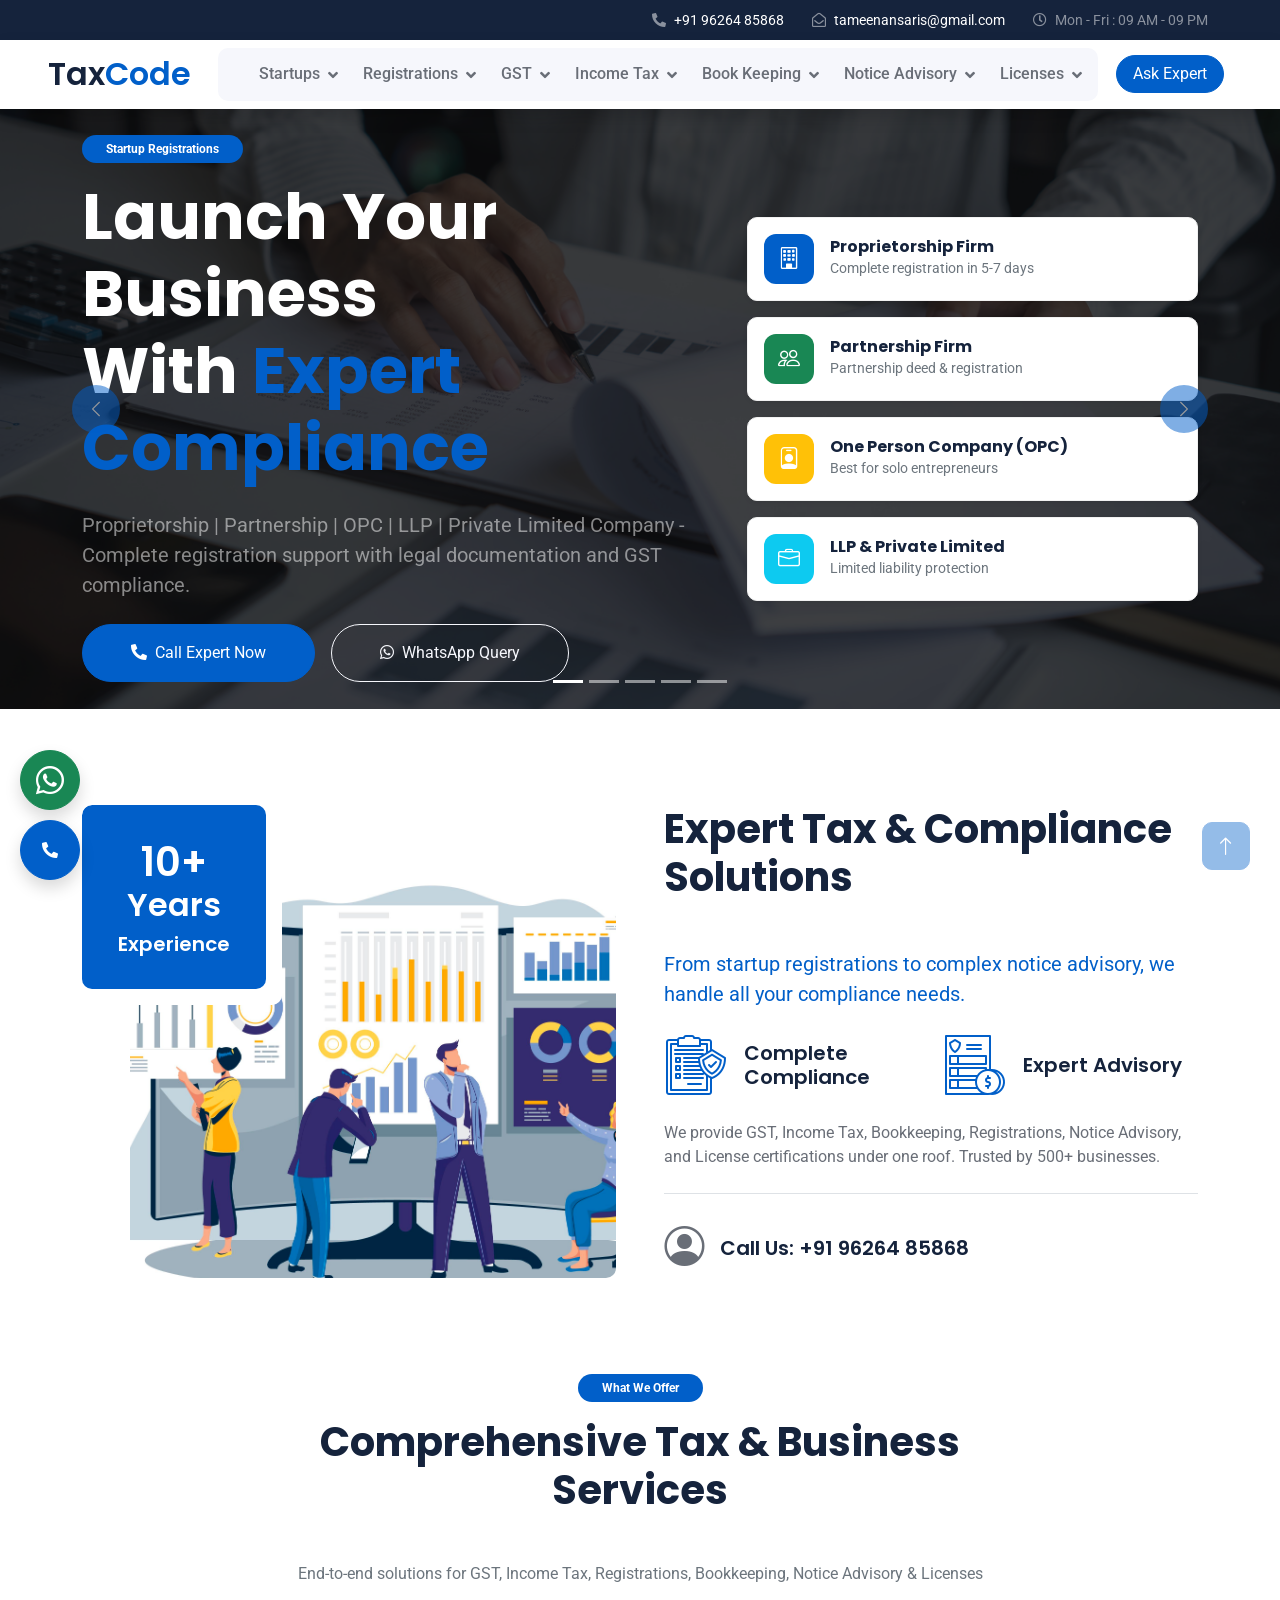
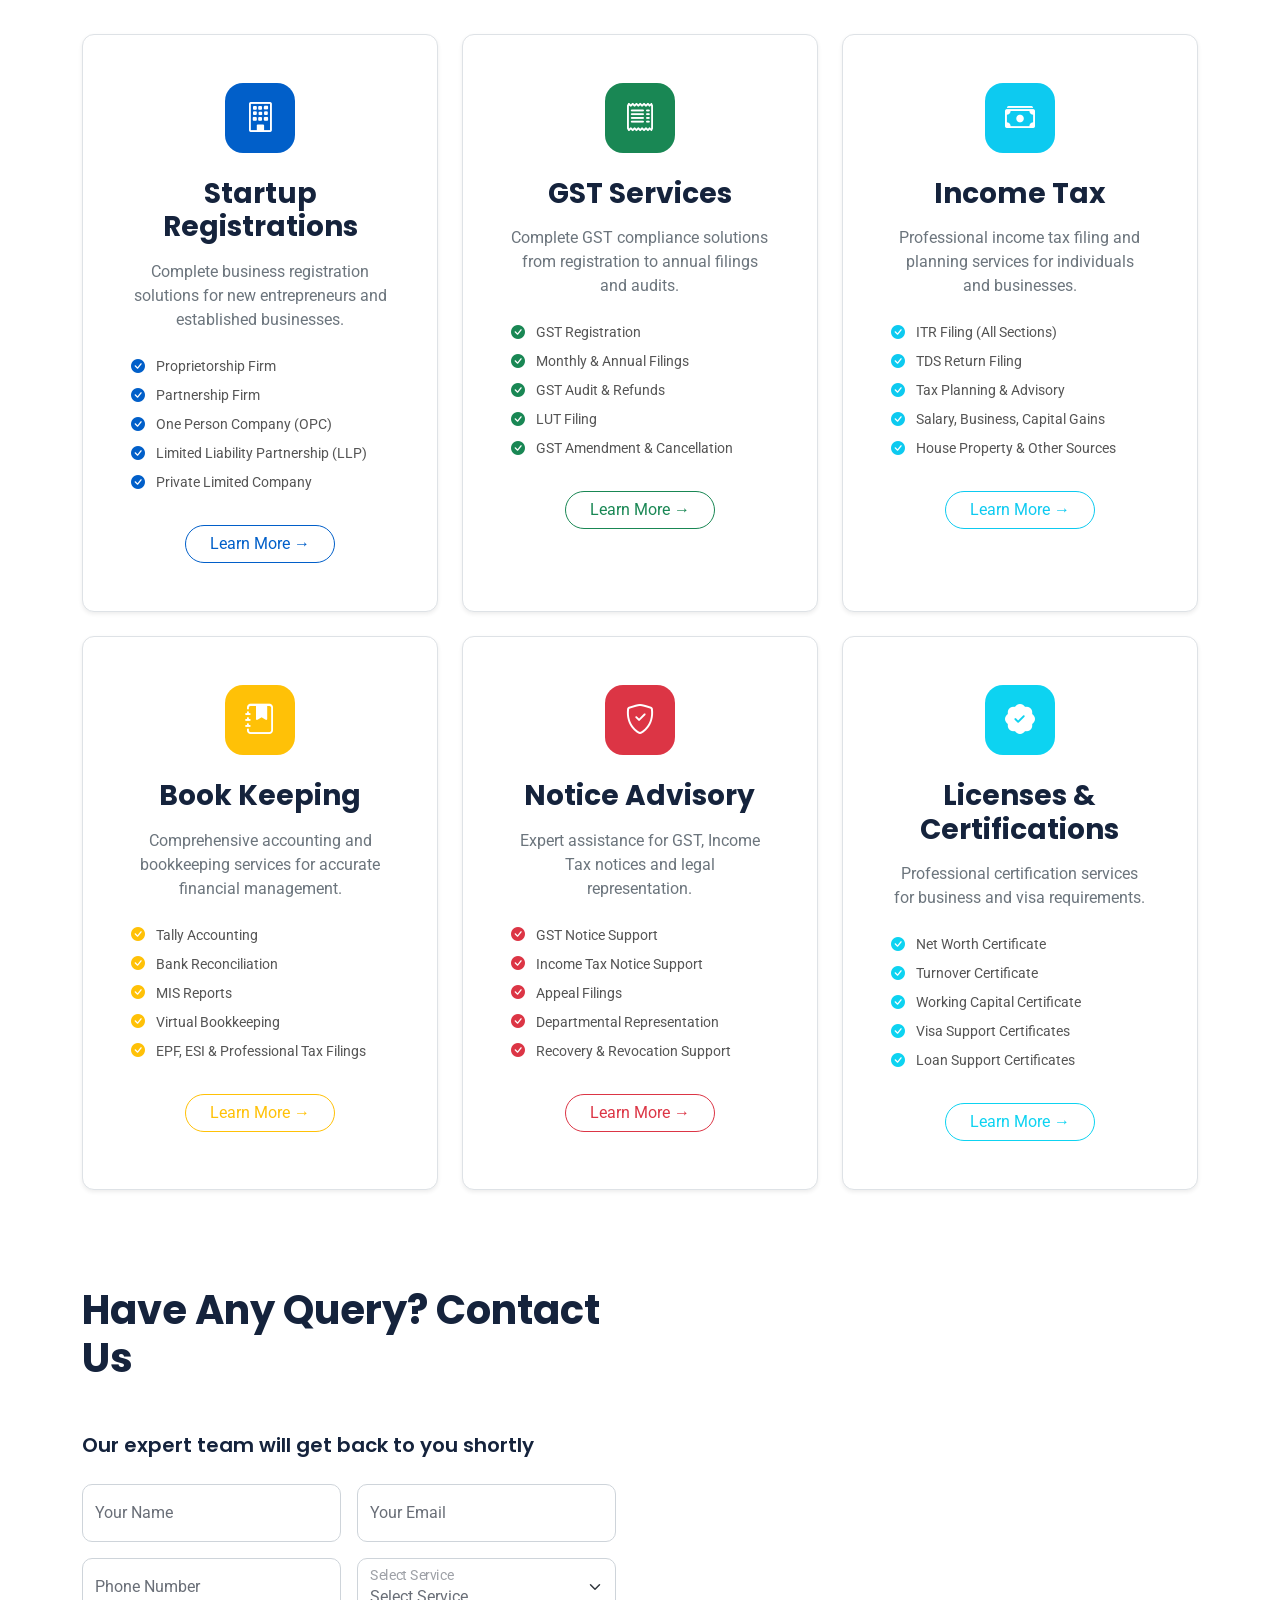
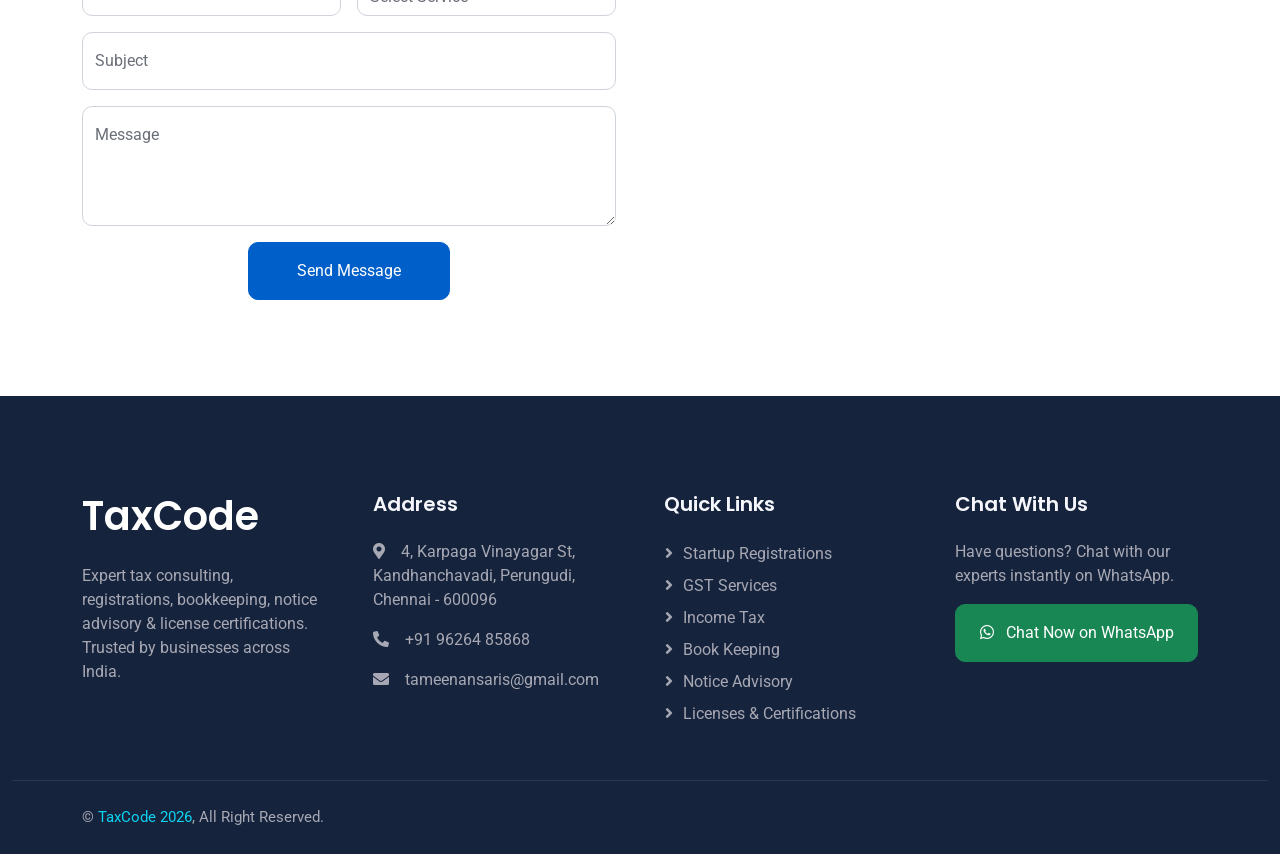
==== commit d58bcd95: "initial commit" ====
--- a/index.html
+++ b/index.html
@@ -1,1621 +1,628 @@
 <!DOCTYPE html>
 <html lang="en">
 
-<head>
-    <meta charset="utf-8">
-    <title>TaxCode - Trusted Tax Advisors</title>
-    <meta content="width=device-width, initial-scale=1.0" name="viewport">
-    <meta content="" name="keywords">
-    <meta content="" name="description">
-
-    <!-- Favicon -->
-    <link href="img/favicon.ico" rel="icon">
-
-    <!-- Google Web Fonts -->
-    <link rel="preconnect" href="https://fonts.googleapis.com">
-    <link rel="preconnect" href="https://fonts.gstatic.com" crossorigin>
-    <link href="https://fonts.googleapis.com/css2?family=Roboto:wght@400;500&family=Poppins:wght@600;700&display=swap"
-        rel="stylesheet">
-
-    <!-- Icon Font Stylesheet -->
-    <link href="https://cdnjs.cloudflare.com/ajax/libs/font-awesome/5.10.0/css/all.min.css" rel="stylesheet">
-    <link href="https://cdn.jsdelivr.net/npm/bootstrap-icons@1.4.1/font/bootstrap-icons.css" rel="stylesheet">
-
-    <!-- Libraries Stylesheet -->
-    <link href="lib/animate/animate.min.css" rel="stylesheet">
-
-    <!-- Customized Bootstrap Stylesheet -->
-    <link href="css/bootstrap.min.css" rel="stylesheet">
-
-    <!-- Template Stylesheet -->
-    <link href="css/style.css" rel="stylesheet">
-
-    <link rel="stylesheet"
-href="https://cdn.jsdelivr.net/npm/bootstrap-icons@1.11.3/font/bootstrap-icons.min.css">
-</head>
-
-<body>
-    <!-- Spinner Start -->
-    <div id="spinner"
-        class="show bg-white position-fixed translate-middle w-100 vh-100 top-50 start-50 d-flex align-items-center justify-content-center">
-        <div class="spinner-grow text-primary" role="status"></div>
-    </div>
-    <!-- Spinner End -->
-
-
-    <!-- Topbar Start -->
-    <div class="container-fluid bg-dark text-white-50 py-2 px-0 d-none d-lg-block">
-        <div class="row gx-0 align-items-center">
-            <div class="col-lg-7 px-5 text-start">
-                <div class="h-100 d-inline-flex align-items-center me-4">
-                    <small class="fa fa-phone-alt me-2"></small>
-                    <small><a href="tel:+919626485868" class="text-white">96 26 48 58 68</a></small>
+    <head>
+        <meta charset="utf-8">
+        <title>TaxCode - Trusted Tax Advisors | GST, Income Tax, Registrations & Compliance</title>
+        <meta content="width=device-width, initial-scale=1.0" name="viewport">
+        <meta name="description" content="Expert tax consulting, GST filing, income tax, registrations, bookkeeping, and notice advisory services for startups and businesses in India.">
+        <meta name="keywords" content="GST registration, income tax filing, bookkeeping, startup registration, LLP, OPC, notice support, TDS, EPF, ESI">
+
+        <!-- Favicon -->
+        <link href="img/favicon.ico" rel="icon">
+
+        <!-- Google Web Fonts -->
+        <link rel="preconnect" href="https://fonts.googleapis.com">
+        <link rel="preconnect" href="https://fonts.gstatic.com" crossorigin>
+        <link href="https://fonts.googleapis.com/css2?family=Roboto:wght@400;500&family=Poppins:wght@600;700&display=swap"
+            rel="stylesheet">
+
+        <!-- Icon Font Stylesheet -->
+        <link href="https://cdnjs.cloudflare.com/ajax/libs/font-awesome/5.10.0/css/all.min.css" rel="stylesheet">
+        <link href="https://cdn.jsdelivr.net/npm/bootstrap-icons@1.4.1/font/bootstrap-icons.css" rel="stylesheet">
+
+        <!-- Libraries Stylesheet -->
+        <link href="lib/animate/animate.min.css" rel="stylesheet">
+
+        <!-- Customized Bootstrap Stylesheet -->
+        <link href="css/bootstrap.min.css" rel="stylesheet">
+
+        <!-- Template Stylesheet -->
+        <link href="css/style.css" rel="stylesheet">
+    </head>
+
+    <body>
+        <!-- Spinner Start -->
+        <div id="spinner"
+            class="show bg-white position-fixed translate-middle w-100 vh-100 top-50 start-50 d-flex align-items-center justify-content-center">
+            <div class="spinner-grow text-primary" role="status"></div>
+        </div>
+        <!-- Spinner End -->
+
+        <!-- Topbar Start -->
+        <div class="container-fluid bg-dark text-white-50 py-2 px-0 d-none d-lg-block">
+            <div class="row gx-0 align-items-center">
+                <div class="col-lg-12 px-5 text-end">
+                    <div class="h-100 d-inline-flex align-items-center me-4">
+                        <small class="fa fa-phone-alt me-2"></small>
+                        <small><a href="tel:+919626485868" class="text-white">+91 96264 85868</a></small>
+                    </div>
+                    <div class="h-100 d-inline-flex align-items-center me-4">
+                        <small class="far fa-envelope-open me-2"></small>
+                        <small><a href="mailto:tameenansaris@gmail.com" class="text-white">tameenansaris@gmail.com</a></small>
+                    </div>
+                    <div class="h-100 d-inline-flex align-items-center me-4">
+                        <small class="far fa-clock me-2"></small>
+                        <small>Mon - Fri : 09 AM - 09 PM</small>
+                    </div>
                 </div>
-                <div class="h-100 d-inline-flex align-items-center me-4">
-                    <small class="far fa-envelope-open me-2"></small>
-                    <small><a href="mailto:tameenansaris@gmail.com" class="text-white">tameenansaris@gmail.com</a></small>                </div>
-                <div class="h-100 d-inline-flex align-items-center me-4">
-                    <small class="far fa-clock me-2"></small>
-                    <small>Mon - Fri : 09 AM - 09 PM</small>
+                <!-- <div class="col-lg-5 px-5 text-end">
+                    <div class="h-100 d-inline-flex align-items-center">
+                        <a class="text-white-50 ms-4" href="#"><i class="fab fa-facebook-f"></i></a>
+                        <a class="text-white-50 ms-4" href="#"><i class="fab fa-twitter"></i></a>
+                        <a class="text-white-50 ms-4" href="#"><i class="fab fa-linkedin-in"></i></a>
+                        <a class="text-white-50 ms-4" href="#"><i class="fab fa-instagram"></i></a>
+                    </div>
+                </div> -->
+            </div>
+        </div>
+        <!-- Topbar End -->
+
+        <!-- Navbar Start -->
+        <nav class="navbar navbar-expand-lg bg-white navbar-light sticky-top shadow px-4 px-lg-5">
+            <a href="index.html" class="navbar-brand d-flex align-items-center">
+                <h1 class="m-0 h2">Tax<span class="text-primary">Code</span></h1>
+            </a>
+            <button type="button" class="navbar-toggler" data-bs-toggle="collapse" data-bs-target="#navbarCollapse">
+                <span class="navbar-toggler-icon"></span>
+            </button>
+
+            <div class="collapse navbar-collapse" id="navbarCollapse">
+                <div class="navbar-nav mx-auto bg-light rounded px-3 py-1">
+                    <!-- Startups Dropdown (Updated) -->
+                    <div class="nav-item dropdown">
+                        <a href="#" class="nav-link dropdown-toggle" data-bs-toggle="dropdown">Startups</a>
+                        <div class="dropdown-menu border-0 shadow rounded-3">
+                            <a href="service.html" class="dropdown-item">Proprietorship</a>
+                            <a href="service.html" class="dropdown-item">Partnership Firm</a>
+                            <a href="service.html" class="dropdown-item">One Person Company (OPC)</a>
+                            <a href="service.html" class="dropdown-item">Limited Liability Partnership (LLP)</a>
+                            <a href="service.html" class="dropdown-item">Private Limited Company</a>
+                        </div>
+                    </div>
+
+                    <!-- Registrations Dropdown (Updated) -->
+                    <div class="nav-item dropdown">
+                        <a href="#" class="nav-link dropdown-toggle" data-bs-toggle="dropdown">Registrations</a>
+                        <div class="dropdown-menu border-0 shadow rounded-3 dropdown">
+                            <div class="service-dropdown">
+                                <a href="service.html" class="dropdown-item">GST Registration</a>
+                                <a href="service.html" class="dropdown-item">GST Registration for NRI</a>
+                                <a href="service.html" class="dropdown-item">EPF Registration</a>
+                                <a href="service.html" class="dropdown-item">ESI Registration</a>
+                                <a href="service.html" class="dropdown-item">Udyam Registration (MSME)</a>
+                                <a href="service.html" class="dropdown-item">Import & Export Code (IEC)</a>
+                                <a href="service.html" class="dropdown-item">Professional Tax Registration</a>
+                                <a href="service.html" class="dropdown-item">Digital Signature Certificate (DSC)</a>
+                            </div>
+                        </div>
+                    </div>
+
+                    <!-- GST Dropdown (Updated) -->
+                    <div class="nav-item dropdown">
+                        <a href="#" class="nav-link dropdown-toggle" data-bs-toggle="dropdown">GST</a>
+                        <div class="dropdown-menu border-0 shadow rounded-3 large-dropdown">
+                            <div class="service-dropdown-columns">
+                                <a href="service.html" class="dropdown-item">GST Registration</a>
+                                <a href="service.html" class="dropdown-item">GST Monthly Filings</a>
+                                <a href="service.html" class="dropdown-item">GST Annual Filings (GSTR-9/9C)</a>
+                                <a href="service.html" class="dropdown-item">GST Amendments</a>
+                                <a href="service.html" class="dropdown-item">GST Audits</a>
+                                <a href="service.html" class="dropdown-item">GST Refunds</a>
+                                <a href="service.html" class="dropdown-item">GST Assessment Support</a>
+                                <a href="service.html" class="dropdown-item">LUT Filing</a>
+                                <a href="service.html" class="dropdown-item">GST Cancellation / Surrender</a>
+                                <a href="service.html" class="dropdown-item">GSTR-10 Filing</a>
+                            </div>
+                        </div>
+                    </div>
+
+                    <!-- Income Tax Dropdown (Updated) -->
+                    <div class="nav-item dropdown">
+                        <a href="#" class="nav-link dropdown-toggle" data-bs-toggle="dropdown">Income Tax</a>
+                        <div class="dropdown-menu border-0 shadow rounded-3">
+                            <a href="service.html" class="dropdown-item">Salary (ITR-1)</a>
+                            <a href="service.html" class="dropdown-item">House Property</a>
+                            <a href="service.html" class="dropdown-item">Business & Profession (ITR-3/4)</a>
+                            <a href="service.html" class="dropdown-item">Capital Gains</a>
+                            <a href="service.html" class="dropdown-item">Income from Other Sources</a>
+                            <a href="service.html" class="dropdown-item">TDS Return Filing</a>
+                            <a href="service.html" class="dropdown-item">Tax Planning & Advisory</a>
+                        </div>
+                    </div>
+
+                    <!-- Book Keeping Dropdown (New - from requirements) -->
+                    <div class="nav-item dropdown">
+                        <a href="#" class="nav-link dropdown-toggle" data-bs-toggle="dropdown">Book Keeping</a>
+                        <div class="dropdown-menu border-0 shadow rounded-3 large-dropdown">
+                            <div class="service-dropdown-columns">
+                                <a href="service.html" class="dropdown-item">GST Monthly Returns</a>
+                                <a href="service.html" class="dropdown-item">GST Input & Output Reconciliation</a>
+                                <a href="service.html" class="dropdown-item">TDS Payments & Returns</a>
+                                <a href="service.html" class="dropdown-item">EPF Monthly Returns</a>
+                                <a href="service.html" class="dropdown-item">ESI Monthly Returns</a>
+                                <a href="service.html" class="dropdown-item">MSME Returns</a>
+                                <a href="service.html" class="dropdown-item">Professional Tax Filings</a>
+                                <a href="service.html" class="dropdown-item">Tally Accounting</a>
+                                <a href="service.html" class="dropdown-item">Bank Statement Reconciliation</a>
+                                <a href="service.html" class="dropdown-item">MIS Reports</a>
+                                <a href="service.html" class="dropdown-item">Virtual Bookkeeping Services</a>
+                                <a href="service.html" class="dropdown-item">Statutory Compliance Reporting</a>
+                            </div>
+                        </div>
+                    </div>
+
+                    <!-- GST Notice Advisory (Updated from requirements) -->
+                    <div class="nav-item dropdown">
+                        <a href="#" class="nav-link dropdown-toggle" data-bs-toggle="dropdown">Notice Advisory</a>
+                        <div class="dropdown-menu border-0 shadow rounded-3 large-dropdown">
+                            <div class="service-dropdown-columns">
+                                <a href="service.html" class="dropdown-item">GST Notice Assistance</a>
+                                <a href="service.html" class="dropdown-item">GST Non-Filing Notice Support</a>
+                                <a href="service.html" class="dropdown-item">GST Notice Appeal Filings</a>
+                                <a href="service.html" class="dropdown-item">GST Bank Recovery Notice Support</a>
+                                <a href="service.html" class="dropdown-item">GST Audit Notice Support</a>
+                                <a href="service.html" class="dropdown-item">GST Assessment Notice Support</a>
+                                <a href="service.html" class="dropdown-item">GST Enforcement Notice Support</a>
+                                <a href="service.html" class="dropdown-item">GST Revocation & Surrender Support</a>
+                                <a href="service.html" class="dropdown-item">GST Scrutiny Notice Advisory</a>
+                                <a href="service.html" class="dropdown-item">GST Summons Advisory</a>
+                                <a href="service.html" class="dropdown-item">All Income Tax Notice Support</a>
+                                <a href="service.html" class="dropdown-item">Departmental Representation</a>
+                                <a href="service.html" class="dropdown-item">GST Refund Rejection Support</a>
+                                <a href="service.html" class="dropdown-item">Tax & GST Notice Management</a>
+                            </div>
+                        </div>
+                    </div>
+
+                    <!-- License & Certifications (New - from requirements) -->
+                    <div class="nav-item dropdown">
+                        <a href="#" class="nav-link dropdown-toggle" data-bs-toggle="dropdown">Licenses</a>
+                        <div class="dropdown-menu border-0 shadow rounded-3">
+                            <a href="service.html" class="dropdown-item">Net Worth Certificate Support</a>
+                            <a href="service.html" class="dropdown-item">Turnover Certificate Support</a>
+                            <a href="service.html" class="dropdown-item">Net Working Capital Certificate</a>
+                            <a href="service.html" class="dropdown-item">Net Worth Certificate for Visa</a>
+                            <a href="service.html" class="dropdown-item">Net Worth Certificate for Loan</a>
+                        </div>
+                    </div>
                 </div>
             </div>
-            <div class="col-lg-5 px-5 text-end">
-                <div class="h-100 d-inline-flex align-items-center">
-                    <a class="text-white-50 ms-4" href=""><i class="fab fa-facebook-f"></i></a>
-                    <a class="text-white-50 ms-4" href=""><i class="fab fa-twitter"></i></a>
-                    <a class="text-white-50 ms-4" href=""><i class="fab fa-linkedin-in"></i></a>
-                    <a class="text-white-50 ms-4" href=""><i class="fab fa-instagram"></i></a>
+            <a href="tel:+919626485868" class="btn btn-primary px-3 mx-2 rounded-pill d-none d-lg-block btn">Ask Expert</a>
+        </nav>
+        <!-- Navbar End -->
+
+    <!-- Hero Section with Services Showcase -->
+        <div class="container-fluid p-0 mb-5 wow fadeIn" data-wow-delay="0.1s">
+            <div id="header-carousel" class="carousel slide" data-bs-ride="carousel">
+                <div class="carousel-inner">
+                    <!-- Slide 1 - Startups & Business Registrations -->
+                    <div class="carousel-item active carousel-item-bg-1">
+                        <div class="carousel-caption d-flex align-items-center">
+                            <div class="container">
+                                <div class="row align-items-center">
+                                    <!-- Left Side: Main Heading & Text -->
+                                    <div class="col-lg-7 text-start mb-4 mb-lg-0">
+                                        <span class="badge bg-primary px-4 py-2 rounded-pill mb-3">Startup Registrations</span>
+                                        <h1 class="display-3 fw-bold text-white mb-4">Launch Your Business<br>With <span class="text-primary">Expert Compliance</span></h1>
+                                        <p class="fs-5 text-white-50 mb-4">Proprietorship | Partnership | OPC | LLP | Private Limited Company - Complete registration support with legal documentation and GST compliance.</p>
+                                        <div class="d-flex gap-3 flex-wrap">
+                                            <a href="tel:+919626485868" class="btn btn-primary rounded-pill py-3 px-5"><i class="fas fa-phone-alt me-2"></i>Call Expert Now</a>
+                                            <a href="https://wa.me/919626485868" class="btn btn-outline-light rounded-pill py-3 px-5"><i class="fab fa-whatsapp me-2"></i>WhatsApp Query</a>
+                                        </div>
+                                    </div>
+                                    <!-- Right Side: Service Cards -->
+                                    <div class="col-lg-5">
+                                        <div class="row g-3">
+                                            <div class="col-12 wow fadeInUp" data-wow-delay="0.2s">
+                                                <div class="home-service-card bg-white rounded-3 shadow-sm p-3 d-flex align-items-center">
+                                                    <div class="service-icon-box-sm bg-primary text-white me-3"><i class="bi bi-building"></i></div>
+                                                    <div><h6 class="fw-bold mb-0">Proprietorship Firm</h6><small class="text-muted">Complete registration in 5-7 days</small></div>
+                                                </div>
+                                            </div>
+                                            <div class="col-12 wow fadeInUp" data-wow-delay="0.3s">
+                                                <div class="home-service-card bg-white rounded-3 shadow-sm p-3 d-flex align-items-center">
+                                                    <div class="service-icon-box-sm bg-success text-white me-3"><i class="bi bi-people"></i></div>
+                                                    <div><h6 class="fw-bold mb-0">Partnership Firm</h6><small class="text-muted">Partnership deed & registration</small></div>
+                                                </div>
+                                            </div>
+                                            <div class="col-12 wow fadeInUp" data-wow-delay="0.4s">
+                                                <div class="home-service-card bg-white rounded-3 shadow-sm p-3 d-flex align-items-center">
+                                                    <div class="service-icon-box-sm bg-warning text-white me-3"><i class="bi bi-person-badge"></i></div>
+                                                    <div><h6 class="fw-bold mb-0">One Person Company (OPC)</h6><small class="text-muted">Best for solo entrepreneurs</small></div>
+                                                </div>
+                                            </div>
+                                            <div class="col-12 wow fadeInUp" data-wow-delay="0.5s">
+                                                <div class="home-service-card bg-white rounded-3 shadow-sm p-3 d-flex align-items-center">
+                                                    <div class="service-icon-box-sm bg-info text-white me-3"><i class="bi bi-briefcase"></i></div>
+                                                    <div><h6 class="fw-bold mb-0">LLP & Private Limited</h6><small class="text-muted">Limited liability protection</small></div>
+                                                </div>
+                                            </div>
+                                        </div>
+                                    </div>
+                                </div>
+                            </div>
+                        </div>
+                    </div>
+
+                    <!-- Slide 2 - GST & Tax Services -->
+                    <div class="carousel-item carousel-item-bg-2">
+                        <div class="carousel-caption d-flex align-items-center">
+                            <div class="container">
+                                <div class="row align-items-center flex-row-reverse">
+                                    <!-- Left Side: Service Cards -->
+                                    <div class="col-lg-5 mb-4 mb-lg-0">
+                                        <div class="row g-3">
+                                            <div class="col-12 wow fadeInUp" data-wow-delay="0.2s">
+                                                <div class="home-service-card bg-white rounded-3 shadow-sm p-3 d-flex align-items-center">
+                                                    <div class="service-icon-box-sm bg-success text-white me-3"><i class="bi bi-receipt"></i></div>
+                                                    <div><h6 class="fw-bold mb-0">GST Registration</h6><small class="text-muted">New registration & amendment</small></div>
+                                                </div>
+                                            </div>
+                                            <div class="col-12 wow fadeInUp" data-wow-delay="0.3s">
+                                                <div class="home-service-card bg-white rounded-3 shadow-sm p-3 d-flex align-items-center">
+                                                    <div class="service-icon-box-sm bg-primary text-white me-3"><i class="bi bi-file-text"></i></div>
+                                                    <div><h6 class="fw-bold mb-0">Monthly/Annual Filings</h6><small class="text-muted">GSTR-1, 3B, 9, 9C filing</small></div>
+                                                </div>
+                                            </div>
+                                            <div class="col-12 wow fadeInUp" data-wow-delay="0.4s">
+                                                <div class="home-service-card bg-white rounded-3 shadow-sm p-3 d-flex align-items-center">
+                                                    <div class="service-icon-box-sm bg-danger text-white me-3"><i class="bi bi-search"></i></div>
+                                                    <div><h6 class="fw-bold mb-0">GST Audit & Refunds</h6><small class="text-muted">Audit support & refund claims</small></div>
+                                                </div>
+                                            </div>
+                                            <div class="col-12 wow fadeInUp" data-wow-delay="0.5s">
+                                                <div class="home-service-card bg-white rounded-3 shadow-sm p-3 d-flex align-items-center">
+                                                    <div class="service-icon-box-sm bg-warning text-white me-3"><i class="bi bi-graph-up"></i></div>
+                                                    <div><h6 class="fw-bold mb-0">LUT Filing</h6><small class="text-muted">For zero-rated exports</small></div>
+                                                </div>
+                                            </div>
+                                        </div>
+                                    </div>
+                                    <!-- Right Side: Main Heading -->
+                                    <div class="col-lg-7 text-start">
+                                        <span class="badge bg-success px-4 py-2 rounded-pill mb-3">GST & Tax Services</span>
+                                        <h1 class="display-3 fw-bold text-white mb-4">Simplify Your<br><span class="text-success">GST Compliance</span></h1>
+                                        <p class="fs-5 text-white-50 mb-4">Registration | Monthly Filing | Annual Returns | GST Audit | Refunds | LUT Filing | Assessment Support - End-to-end GST solutions for your business.</p>
+                                        <div class="d-flex gap-3 flex-wrap">
+                                            <a href="tel:+919626485868" class="btn btn-success rounded-pill py-3 px-5"><i class="fas fa-phone-alt me-2"></i>Get Free Consultation</a>
+                                            <a href="#service" class="btn btn-outline-light rounded-pill py-3 px-5">View Pricing Plans</a>
+                                        </div>
+                                    </div>
+                                </div>
+                            </div>
+                        </div>
+                    </div>
+
+                    <!-- Slide 3 - Book Keeping & Accounting -->
+                    <div class="carousel-item carousel-item-bg-1">
+                        <div class="carousel-caption d-flex align-items-center">
+                            <div class="container">
+                                <div class="row align-items-center">
+                                    <div class="col-lg-7 text-start mb-4 mb-lg-0">
+                                        <span class="badge bg-warning px-4 py-2 rounded-pill mb-3">Book Keeping & Accounting</span>
+                                        <h1 class="display-3 fw-bold text-white mb-4">Real-Time<br><span class="text-warning">Financial Clarity</span></h1>
+                                        <p class="fs-5 text-white-50 mb-4">Tally Accounting | Bank Reconciliation | MIS Reports | EPF/ESI Returns | Virtual Bookkeeping | Statutory Compliance Reporting</p>
+                                        <div class="d-flex gap-3 flex-wrap">
+                                            <a href="https://wa.me/919626485868" class="btn btn-warning rounded-pill py-3 px-5 text-dark"><i class="fab fa-whatsapp me-2"></i>Chat with Expert</a>
+                                            <a href="#contact" class="btn btn-outline-light rounded-pill py-3 px-5">Request Demo</a>
+                                        </div>
+                                    </div>
+                                    <div class="col-lg-5">
+                                        <div class="row g-3">
+                                            <div class="col-12 wow fadeInUp" data-wow-delay="0.2s">
+                                                <div class="home-service-card bg-white rounded-3 shadow-sm p-3 d-flex align-items-center">
+                                                    <div class="service-icon-box-sm bg-warning text-white me-3"><i class="bi bi-calculator-fill"></i></div>
+                                                    <div><h6 class="fw-bold mb-0">Tally Accounting</h6><small class="text-muted">Professional bookkeeping services</small></div>
+                                                </div>
+                                            </div>
+                                            <div class="col-12 wow fadeInUp" data-wow-delay="0.3s">
+                                                <div class="home-service-card bg-white rounded-3 shadow-sm p-3 d-flex align-items-center">
+                                                    <div class="service-icon-box-sm bg-info text-white me-3"><i class="bi bi-pie-chart"></i></div>
+                                                    <div><h6 class="fw-bold mb-0">MIS Reports</h6><small class="text-muted">Custom financial reporting</small></div>
+                                                </div>
+                                            </div>
+                                            <div class="col-12 wow fadeInUp" data-wow-delay="0.4s">
+                                                <div class="home-service-card bg-white rounded-3 shadow-sm p-3 d-flex align-items-center">
+                                                    <div class="service-icon-box-sm bg-secondary text-white me-3"><i class="bi bi-cloud-upload"></i></div>
+                                                    <div><h6 class="fw-bold mb-0">Virtual Bookkeeping</h6><small class="text-muted">Remote accounting solutions</small></div>
+                                                </div>
+                                            </div>
+                                        </div>
+                                    </div>
+                                </div>
+                            </div>
+                        </div>
+                    </div>
+
+                    <!-- Slide 4 - Income Tax Services -->
+                    <div class="carousel-item carousel-item-bg-2">
+                        <div class="carousel-caption d-flex align-items-center">
+                            <div class="container">
+                                <div class="row align-items-center flex-row-reverse">
+                                    <div class="col-lg-5 mb-4 mb-lg-0">
+                                        <div class="row g-3">
+                                            <div class="col-12 wow fadeInUp" data-wow-delay="0.2s">
+                                                <div class="home-service-card bg-white rounded-3 shadow-sm p-3 d-flex align-items-center">
+                                                    <div class="service-icon-box-sm bg-info text-white me-3"><i class="bi bi-cash-stack"></i></div>
+                                                    <div><h6 class="fw-bold mb-0">Income Tax Return</h6><small class="text-muted">ITR-1, 2, 3, 4, 5 filing</small></div>
+                                                </div>
+                                            </div>
+                                            <div class="col-12 wow fadeInUp" data-wow-delay="0.3s">
+                                                <div class="home-service-card bg-white rounded-3 shadow-sm p-3 d-flex align-items-center">
+                                                    <div class="service-icon-box-sm bg-danger text-white me-3"><i class="bi bi-file-earmark-spreadsheet"></i></div>
+                                                    <div><h6 class="fw-bold mb-0">TDS Returns</h6><small class="text-muted">Form 24Q, 26Q, 27EQ filing</small></div>
+                                                </div>
+                                            </div>
+                                            <div class="col-12 wow fadeInUp" data-wow-delay="0.4s">
+                                                <div class="home-service-card bg-white rounded-3 shadow-sm p-3 d-flex align-items-center">
+                                                    <div class="service-icon-box-sm bg-primary text-white me-3"><i class="bi bi-graph-up"></i></div>
+                                                    <div><h6 class="fw-bold mb-0">Tax Planning</h6><small class="text-muted">Maximize your tax savings</small></div>
+                                                </div>
+                                            </div>
+                                        </div>
+                                    </div>
+                                    <div class="col-lg-7 text-start">
+                                        <span class="badge bg-info px-4 py-2 rounded-pill mb-3">Income Tax Services</span>
+                                        <h1 class="display-3 fw-bold text-white mb-4">Maximize Savings<br><span class="text-info">Stay Compliant</span></h1>
+                                        <p class="fs-5 text-white-50 mb-4">ITR Filing for Salary | House Property | Business | Capital Gains | Other Sources - Professional tax filing with maximum refund guarantee.</p>
+                                        <div class="d-flex gap-3 flex-wrap">
+                                            <a href="tel:+919626485868" class="btn btn-info rounded-pill py-3 px-5 text-white"><i class="fas fa-phone-alt me-2"></i>Book Appointment</a>
+                                            <a href="#service" class="btn btn-outline-light rounded-pill py-3 px-5">Check Eligibility</a>
+                                        </div>
+                                    </div>
+                                </div>
+                            </div>
+                        </div>
+                    </div>
+
+                    <!-- Slide 5 - Notice Advisory & Legal Support -->
+                    <div class="carousel-item carousel-item-bg-1">
+                        <div class="carousel-caption d-flex align-items-center">
+                            <div class="container">
+                                <div class="row align-items-center">
+                                    <div class="col-lg-7 text-start mb-4 mb-lg-0">
+                                        <span class="badge bg-danger px-4 py-2 rounded-pill mb-3">Notice Advisory & Legal Support</span>
+                                        <h1 class="display-3 fw-bold text-white mb-4">Expert Defense For<br><span class="text-danger">Tax Notices</span></h1>
+                                        <p class="fs-5 text-white-50 mb-4">GST Notices | Income Tax Notices | Assessment Support | Appeals | Departmental Representation | Recovery Support | Revocation Services</p>
+                                        <div class="d-flex gap-3 flex-wrap">
+                                            <a href="tel:+919626485868" class="btn btn-danger rounded-pill py-3 px-5"><i class="fas fa-shield-alt me-2"></i>Emergency Support</a>
+                                            <a href="https://wa.me/919626485868" class="btn btn-outline-light rounded-pill py-3 px-5">Send Notice Details</a>
+                                        </div>
+                                    </div>
+                                    <div class="col-lg-5">
+                                        <div class="row g-3">
+                                            <div class="col-12 wow fadeInUp" data-wow-delay="0.2s">
+                                                <div class="home-service-card bg-white rounded-3 shadow-sm p-3 d-flex align-items-center">
+                                                    <div class="service-icon-box-sm bg-danger text-white me-3"><i class="bi bi-exclamation-triangle-fill"></i></div>
+                                                    <div><h6 class="fw-bold mb-0">GST Notice Support</h6><small class="text-muted">Scrutiny, Audit, Summons</small></div>
+                                                </div>
+                                            </div>
+                                            <div class="col-12 wow fadeInUp" data-wow-delay="0.3s">
+                                                <div class="home-service-card bg-white rounded-3 shadow-sm p-3 d-flex align-items-center">
+                                                    <div class="service-icon-box-sm bg-warning text-white me-3"><i class="bi bi-hammer"></i></div>
+                                                    <div><h6 class="fw-bold mb-0">Appeal Filings</h6><small class="text-muted">GST & Income Tax Appeals</small></div>
+                                                </div>
+                                            </div>
+                                            <div class="col-12 wow fadeInUp" data-wow-delay="0.4s">
+                                                <div class="home-service-card bg-white rounded-3 shadow-sm p-3 d-flex align-items-center">
+                                                    <div class="service-icon-box-sm bg-success text-white me-3"><i class="bi bi-arrow-repeat"></i></div>
+                                                    <div><h6 class="fw-bold mb-0">Revocation Support</h6><small class="text-muted">Cancellation & Surrender</small></div>
+                                                </div>
+                                            </div>
+                                        </div>
+                                    </div>
+                                </div>
+                            </div>
+                        </div>
+                    </div>
+                </div>
+
+                <!-- Carousel Controls -->
+                <button class="carousel-control-prev" type="button" data-bs-target="#header-carousel" data-bs-slide="prev">
+                    <span class="carousel-control-prev-icon" aria-hidden="true"></span>
+                    <span class="visually-hidden">Previous</span>
+                </button>
+                <button class="carousel-control-next" type="button" data-bs-target="#header-carousel" data-bs-slide="next">
+                    <span class="carousel-control-next-icon" aria-hidden="true"></span>
+                    <span class="visually-hidden">Next</span>
+                </button>
+
+                <!-- Carousel Indicators -->
+                <div class="carousel-indicators">
+                    <button type="button" data-bs-target="#header-carousel" data-bs-slide-to="0" class="active" aria-current="true" aria-label="Slide 1"></button>
+                    <button type="button" data-bs-target="#header-carousel" data-bs-slide-to="1" aria-label="Slide 2"></button>
+                    <button type="button" data-bs-target="#header-carousel" data-bs-slide-to="2" aria-label="Slide 3"></button>
+                    <button type="button" data-bs-target="#header-carousel" data-bs-slide-to="3" aria-label="Slide 4"></button>
+                    <button type="button" data-bs-target="#header-carousel" data-bs-slide-to="4" aria-label="Slide 5"></button>
                 </div>
             </div>
         </div>
-    </div>
-    <!-- Topbar End -->
-
-    <!-- Navbar Start -->
-    <nav class="navbar navbar-expand-lg bg-white navbar-light sticky-top shadow px-4 px-lg-5">
-
-        <!-- Logo -->
-        <a href="index.html" class="navbar-brand d-flex align-items-center">
-            <h1 class="m-0">
-                Tax<span class="text-primary">Code</span>
-            </h1>
-        </a>
-
-        <!-- Mobile Toggle -->
-        <button type="button"
-            class="navbar-toggler"
-            data-bs-toggle="collapse"
-            data-bs-target="#navbarCollapse">
-            <span class="navbar-toggler-icon"></span>
-        </button>
-
-        <div class="collapse navbar-collapse" id="navbarCollapse">
-
-            <div class="navbar-nav mx-auto bg-light rounded-pill px-3 py-1">
-
-                <!-- STARTUPS -->
-                <div class="nav-item dropdown">
-                    <a href="#" class="nav-link dropdown-toggle"
-                        data-bs-toggle="dropdown">
-                        Startups
-                    </a>
-
-                    <div class="dropdown-menu border-0 shadow rounded-3">
-
-                        <a href="service.html"
-                            class="dropdown-item">
-                            Proprietorship
-                        </a>
-
-                        <a href="service.html"
-                            class="dropdown-item">
-                            Partnership Firm
-                        </a>
-
-                        <a href="service.html"
-                            class="dropdown-item">
-                            One Person Company (OPC)
-                        </a>
-
-                        <a href="service.html"
-                            class="dropdown-item">
-                            Limited Liability Partnership (LLP)
-                        </a>
-
-                        <a href="service.html"
-                            class="dropdown-item">
-                            Private Limited Company
-                        </a>
-
-                    </div>
+
+        <!-- Mobile Services Section
+        <section class="position-relative overflow-hidden d-lg-none d-block">
+            <div class="container mobile_banner py-5">
+                <div class="text-center"><span class="badge bg-primary px-4 py-2 rounded-pill mb-3">Trusted Business Solutions</span><h1 class="display-5 fw-bold mb-3 text-dark">Professional Tax & Compliance Services</h1><p class="text-muted mx-auto">GST, Income Tax, Bookkeeping, Registrations, Notices & Licenses</p></div>
+            </div>
+            <div class="container pb-5"><div class="row g-4"><div class="col-12"><div class="home-service-card bg-white rounded shadow-sm p-4"><div class="service-icon-box bg-primary text-white mb-4"><i class="bi bi-rocket-takeoff-fill"></i></div><h4 class="fw-bold">Startup Registrations</h4><p>Proprietorship, Partnership, OPC, LLP, Private Limited</p><a href="#" class="btn btn-primary rounded-pill px-4">Explore</a></div></div><div class="col-12"><div class="home-service-card bg-white rounded shadow-sm p-4"><div class="service-icon-box bg-success text-white mb-4"><i class="bi bi-receipt"></i></div><h4 class="fw-bold">GST Services</h4><p>Registration, Monthly/Annual Filing, Audits, Refunds, Assessment</p><a href="#" class="btn btn-success rounded-pill px-4">Explore</a></div></div><div class="col-12"><div class="home-service-card bg-white rounded shadow-sm p-4"><div class="service-icon-box bg-warning text-white mb-4"><i class="bi bi-journal-bookmark-fill"></i></div><h4 class="fw-bold">Book Keeping</h4><p>Tally, Reconciliation, MIS, EPF/ESI Returns, Virtual Bookkeeping</p><a href="#" class="btn btn-warning rounded-pill px-4 text-white">Explore</a></div></div><div class="col-12"><div class="home-service-card bg-white rounded shadow-sm p-4"><div class="service-icon-box bg-info text-white mb-4"><i class="bi bi-cash-stack"></i></div><h4 class="fw-bold">Income Tax</h4><p>Salary, House Property, Business, Capital Gains, TDS Returns</p><a href="#" class="btn btn-info rounded-pill px-4 text-white">Explore</a></div></div><div class="col-12"><div class="home-service-card bg-white rounded shadow-sm p-4"><div class="service-icon-box bg-danger text-white mb-4"><i class="bi bi-shield-check"></i></div><h4 class="fw-bold">Notice Advisory</h4><p>GST Notices, Appeals, Departmental Representation, Recovery Support</p><a href="#" class="btn btn-danger rounded-pill px-4">Explore</a></div></div><div class="col-12"><div class="home-service-card bg-white rounded shadow-sm p-4"><div class="service-icon-box bg-secondary text-white mb-4"><i class="bi bi-patch-check-fill"></i></div><h4 class="fw-bold">Licenses & Certifications</h4><p>Net Worth, Turnover, Working Capital Certificates for Loan/Visa</p><a href="#" class="btn btn-secondary rounded-pill px-4">Explore</a></div></div></div></div>
+        </section> -->
+
+        <!-- About Section -->
+        <div class="container-fluid py-5"><div class="container"><div class="row g-5"><div class="col-lg-6 wow fadeInUp"><div class="position-relative overflow-hidden rounded ps-5 pt-5 h-100" style="min-height:400px"><img class="position-absolute w-100 h-100" src="img/about1.jpg" style="object-fit:cover"><div class="position-absolute top-0 start-0 bg-white rounded pe-3 pb-3" style="width:200px;height:200px"><div class="d-flex flex-column justify-content-center text-center bg-primary rounded h-100 p-3"><h1 class="text-white mb-0">10+</h1><h2 class="text-white">Years</h2><h5 class="text-white mb-0">Experience</h5></div></div></div></div><div class="col-lg-6 wow fadeInUp"><div class="h-100"><h1 class="display-6 mb-5">Expert Tax & Compliance Solutions</h1><p class="fs-5 text-primary mb-4">From startup registrations to complex notice advisory, we handle all your compliance needs.</p><div class="row g-4 mb-4"><div class="col-sm-6"><div class="d-flex align-items-center"><img class="flex-shrink-0 me-3" src="img/icon/icon-04-primary.png" alt=""><h5 class="mb-0">Complete Compliance</h5></div></div><div class="col-sm-6"><div class="d-flex align-items-center"><img class="flex-shrink-0 me-3" src="img/icon/icon-03-primary.png" alt=""><h5 class="mb-0">Expert Advisory</h5></div></div></div><p class="mb-4">We provide GST, Income Tax, Bookkeeping, Registrations, Notice Advisory, and License certifications under one roof. Trusted by 500+ businesses.</p><div class="border-top mt-4 pt-4"><div class="d-flex align-items-center"><i class="bi bi-person-circle fs-1 me-3"></i><h5 class="mb-0">Call Us: +91 96264 85868</h5></div></div></div></div></div></div></div>
+
+        <!-- Pricing Section (Retained from original but can be customized) -->
+        <!-- <div class="container-fluid py-5" id="service"><div class="container"><div class="text-center mx-auto" style="max-width:700px"><h1 class="display-6 mb-5">Affordable Pricing Plans</h1></div><div class="row g-4 justify-content-center"><div class="col-lg-4 col-md-6 wow fadeInUp"><div class="pricing-card bg-white rounded-4 shadow-sm p-5 h-100 text-center border"><div class="pricing-icon bg-primary text-white mx-auto mb-4"><i class="fa fa-rocket"></i></div><h3 class="fw-bold text-primary">Foundation</h3><h1 class="display-4 fw-bold my-3">₹4,000</h1><p class="text-muted">+ GST</p><div class="mb-4"><span class="badge bg-primary px-4 py-2 rounded-pill">Up to ₹2Cr Turnover</span></div><ul class="list-unstyled text-start mt-4"><li class="mb-3">✔ GST Return Filing</li><li class="mb-3">✔ Income Tax Filing</li><li class="mb-3">✔ TDS Return Filing</li><li class="mb-3">✔ Basic Bookkeeping</li><li class="mb-3">✔ Compliance Support</li></ul><a href="https://wa.me/919626485868" class="btn btn-primary rounded-pill py-3 w-100 mt-4">Chat on WhatsApp</a></div></div><div class="col-lg-4 col-md-6 wow fadeInUp" data-wow-delay="0.2s"><div class="pricing-card bg-dark text-white rounded-4 shadow-lg p-5 h-100 text-center border border-warning"><div class="position-absolute top-0 start-50 translate-middle"><span class="badge bg-warning text-dark px-4 py-2 rounded-pill">MOST POPULAR</span></div><div class="pricing-icon bg-warning text-dark mx-auto mb-4"><i class="fa fa-chart-line"></i></div><h3 class="fw-bold text-warning">Growth</h3><h1 class="display-4 fw-bold mt-3 text-warning">₹7,000</h1><p class="text-light">+ GST</p><div class="mb-4"><span class="badge bg-warning text-dark px-4 py-2 rounded-pill">Up to ₹5Cr Turnover</span></div><ul class="list-unstyled text-start mt-4"><li class="mb-3">✔ GST Returns + Reconciliation</li><li class="mb-3">✔ Income Tax & TDS Filing</li><li class="mb-3">✔ EPF/ESI Monthly Returns</li><li class="mb-3">✔ Virtual Bookkeeping</li><li class="mb-3">✔ Notice Support</li></ul><a href="tel:+919626485868" class="btn btn-warning rounded-pill py-3 w-100 mt-4">Call Expert</a></div></div><div class="col-lg-4 col-md-6 wow fadeInUp" data-wow-delay="0.4s"><div class="pricing-card bg-white rounded-4 shadow-sm p-5 h-100 text-center border border-danger"><div class="pricing-icon bg-danger text-white mx-auto mb-4"><i class="fa fa-crown"></i></div><h3 class="fw-bold text-danger">Enterprise</h3><h1 class="display-4 fw-bold my-3">₹10,000</h1><p class="text-muted">+ GST</p><div class="mb-4"><span class="badge bg-danger px-4 py-2 rounded-pill">Up to ₹10Cr Turnover</span></div><ul class="list-unstyled text-start mt-4"><li class="mb-3">✔ All Compliance Filings</li><li class="mb-3">✔ GST Audit & Assessment Support</li><li class="mb-3">✔ Advanced MIS Reporting</li><li class="mb-3">✔ License Certifications</li><li class="mb-3">✔ Priority Notice Advisory</li></ul><a href="https://wa.me/919626485868" class="btn btn-danger rounded-pill py-3 w-100 mt-4">Get Consultation</a></div></div></div></div></div> -->
+
+
+        <div class="container-fluid py-5" id="service">
+            <div class="container">
+                <div class="text-center mx-auto" style="max-width: 700px;">
+                    <span class="badge bg-primary px-4 py-2 rounded-pill mb-3">What We Offer</span>
+                    <h1 class="display-6 mb-5">Comprehensive Tax & Business Services</h1>
+                    <p class="text-muted mb-5">End-to-end solutions for GST, Income Tax, Registrations, Bookkeeping, Notice Advisory & Licenses</p>
                 </div>
-
-                <!-- REGISTRATIONS -->
-                <div class="nav-item dropdown">
-
-                    <a href="#" class="nav-link dropdown-toggle"
-                        data-bs-toggle="dropdown">
-                        Registrations
-                    </a>
-
-                    <div class="dropdown-menu border-0 shadow rounded-3">
-
-                        <a href="service.html"
-                            class="dropdown-item">
-                            GST Registration
-                        </a>
-
-                        <a href="service.html"
-                            class="dropdown-item">
-                            MSME Registration
-                        </a>
-
-                        <a href="service.html"
-                            class="dropdown-item">
-                            NRI GST Registration
-                        </a>
-
-                        <a href="service.html"
-                            class="dropdown-item">
-                            PF Registration
-                        </a>
-
-                        <a href="service.html"
-                            class="dropdown-item">
-                            ESI Registration
-                        </a>
-
-                        <a href="service.html"
-                            class="dropdown-item">
-                            Import & Export Code (IEC)
-                        </a>
-
-                        <a href="service.html"
-                            class="dropdown-item">
-                            Digital Signature
-                        </a>
-
-                        <a href="service.html"
-                            class="dropdown-item">
-                            Professional Tax Registration
-                        </a>
-
-                    </div>
-                </div>
-
-                <!-- GST -->
-                <div class="nav-item dropdown">
-
-                    <a href="#" class="nav-link dropdown-toggle"
-                        data-bs-toggle="dropdown">
-                        GST
-                    </a>
-
-                    <div class="dropdown-menu border-0 shadow rounded-3">
-
-                        <a href="service.html"
-                            class="dropdown-item">
-                            GST Registration
-                        </a>
-
-                        <a href="service.html"
-                            class="dropdown-item">
-                            GST Monthly Filings
-                        </a>
-
-                        <a href="service.html"
-                            class="dropdown-item">
-                            GST Annual Return (GSTR-9 & 9C)
-                        </a>
-
-                        <a href="service.html"
-                            class="dropdown-item">
-                            GST Notice Reply
-                        </a>
-
-                        <a href="service.html"
-                            class="dropdown-item">
-                            GST Appeals
-                        </a>
-
-                        <a href="service.html"
-                            class="dropdown-item">
-                            GST Audits
-                        </a>
-
-                        <a href="service.html"
-                            class="dropdown-item">
-                            GST Amendment
-                        </a>
-
-                        <a href="service.html"
-                            class="dropdown-item">
-                            GST Revocation
-                        </a>
-
-                        <a href="service.html"
-                            class="dropdown-item">
-                            GST Cancellation
-                        </a>
-
-                        <a href="service.html"
-                            class="dropdown-item">
-                            GST Surrender
-                        </a>
-
-                        <a href="service.html"
-                            class="dropdown-item">
-                            GSTR-10 Filing
-                        </a>
-
-                        <a href="service.html"
-                            class="dropdown-item">
-                            LUT Filing
-                        </a>
-
-                        <a href="service.html"
-                            class="dropdown-item">
-                            Event Based Compliance
-                        </a>
-
-                    </div>
-                </div>
-
-                <!-- INCOME TAX -->
-                <div class="nav-item dropdown">
-
-                    <a href="#" class="nav-link dropdown-toggle"
-                        data-bs-toggle="dropdown">
-                        Income Tax
-                    </a>
-
-                    <div class="dropdown-menu border-0 shadow rounded-3">
-
-                        <a href="service.html"
-                            class="dropdown-item">
-                            TDS Return Filing
-                        </a>
-
-                        <a href="service.html"
-                            class="dropdown-item">
-                            EPF Return Filing
-                        </a>
-
-                        <a href="service.html"
-                            class="dropdown-item">
-                            ESI Return Filing
-                        </a>
-
-                        <a href="service.html"
-                            class="dropdown-item">
-                            Income Tax Return Filing
-                        </a>
-
-                        <a href="service.html"
-                            class="dropdown-item">
-                            Income Tax Compliance
-                        </a>
-
-                        <a href="service.html"
-                            class="dropdown-item">
-                            MIS Reports
-                        </a>
-
-                        <a href="service.html"
-                            class="dropdown-item">
-                            Tax Planning
-                        </a>
-
-                        <a href="service.html"
-                            class="dropdown-item">
-                            GST Annual Returns
-                        </a>
-
-                        <a href="service.html"
-                            class="dropdown-item">
-                            MCA Filings
-                        </a>
-
-                    </div>
-                </div>
-
-                <!-- ACCOUNTING -->
-                <div class="nav-item dropdown">
-
-                    <a href="#" class="nav-link dropdown-toggle"
-                        data-bs-toggle="dropdown">
-                        Accounting
-                    </a>
-
-                    <div class="dropdown-menu border-0 shadow rounded-3">
-
-                        <a href="service.html"
-                            class="dropdown-item">
-                            Tally Accounting
-                        </a>
-
-                        <a href="service.html"
-                            class="dropdown-item">
-                            Book Keeping
-                        </a>
-
-                        <a href="service.html"
-                            class="dropdown-item">
-                            MIS Reports
-                        </a>
-
-                        <a href="service.html"
-                            class="dropdown-item">
-                            GST Notice Management
-                        </a>
-
-                        <a href="service.html"
-                            class="dropdown-item">
-                            Accounts Management
-                        </a>
-
-                    </div>
-                </div>
-
-                <!-- GST & TAX NOTICE SUPPORT -->
-                <div class="nav-item dropdown">
-
-                    <a href="#" class="nav-link dropdown-toggle"
-                        data-bs-toggle="dropdown">
-                        Notice Support
-                    </a>
-
-                    <div class="dropdown-menu border-0 shadow rounded-3">
-
-                        <a href="service.html"
-                            class="dropdown-item">
-                            GST Notice Review & Online Reply
-                        </a>
-
-                        <a href="service.html"
-                            class="dropdown-item">
-                            Show Cause Notice Scan & Reply
-                        </a>
-
-                        <a href="service.html"
-                            class="dropdown-item">
-                            GST Demand & Order Assistance
-                        </a>
-
-                        <a href="service.html"
-                            class="dropdown-item">
-                            GST Scrutiny & Assessment Support
-                        </a>
-
-                        <a href="service.html"
-                            class="dropdown-item">
-                            GST Suspension & Complaint Support
-                        </a>
-
-                        <a href="service.html"
-                            class="dropdown-item">
-                            GST Audit & Inspection Notice Support
-                        </a>
-
-                        <a href="service.html"
-                            class="dropdown-item">
-                            Appeal Services
-                        </a>
-
-                        <a href="service.html"
-                            class="dropdown-item">
-                            GST & Income Tax Appeals
-                        </a>
-
-                        <a href="service.html"
-                            class="dropdown-item">
-                            Advisory Services to Avoid Notices
-                        </a>
-
-                        <a href="service.html"
-                            class="dropdown-item">
-                            Personal Hearing &
-                            Departmental Representation
-                        </a>
-
-                        <a href="service.html"
-                            class="dropdown-item">
-                            EPF & ESI Notice Support
-                        </a>
-
-                        <a href="service.html"
-                            class="dropdown-item">
-                            All Income Tax Notice Support
-                        </a>
-
-                        <a href="service.html"
-                            class="dropdown-item">
-                            Appeals & Case Handling
-                        </a>
-
-                    </div>
-                </div>
-
-            </div>
-        </div>
-
-        <!-- Call Button -->
-        <a href="tel:+919626485868"
-            class="btn btn-primary px-4 rounded-pill d-none d-lg-block">
-            Ask Expert
-        </a>
-
-    </nav>
-    <!-- Navbar End -->
-    
-
-
-    <!-- Carousel Start -->
-    <div class="container-fluid p-0 mb-5 wow fadeIn d-lg-block d-none" data-wow-delay="0.1s">
-        <div id="header-carousel" class="carousel slide" data-bs-ride="carousel">
-            <div class="carousel-inner">
-                <div class="carousel-item active">
-                    <img class="w-100" src="img/carousel-1.png" alt="Image">
-                    <motion class="carousel-caption">
-                        <div class="container">
-                            <div class="row">
-                                <div class="row g-4">
-
-                                    <!-- Startup Card -->
-                                    <div class="col-lg-4 col-md-6 col-12 wow fadeInUp" data-wow-delay="0.1s">
-                                        <div class="home-service-card bg-white rounded shadow-sm p-4 h-100">
-                        
-                                            <div class="service-icon-box bg-primary text-white mb-4">
-                                                <i class="bi bi-rocket-takeoff-fill"></i>
-                                            </div>
-                        
-                                            <h4 class="fw-bold mb-3">
-                                                Startup Registration
-                                            </h4>
-                        
-                                            <p class="text-muted mb-4">
-                                                Proprietorship, LLP, OPC and Private Limited
-                                                company registrations made simple.
-                                            </p>
-                        
-                                            <ul class="list-unstyled small text-muted mb-4">
-                                                <li class="mb-2">
-                                                    <i class="bi bi-check-circle-fill text-primary me-2"></i>
-                                                    Proprietorship
-                                                </li>
-                        
-                                                <li class="mb-2">
-                                                    <i class="bi bi-check-circle-fill text-primary me-2"></i>
-                                                    LLP Registration
-                                                </li>
-                        
-                                                <li>
-                                                    <i class="bi bi-check-circle-fill text-primary me-2"></i>
-                                                    Private Limited
-                                                </li>
-                                            </ul>
-                        
-                                            <a href="business_registeration.html"
-                                                class="btn btn-primary rounded-pill px-4">
-                                                Explore
-                                            </a>
-                        
-                                        </div>
-                                    </div>
-                        
-                                    <!-- GST Services -->
-                                    <div class="col-lg-4 col-md-6 col-12 wow fadeInUp" data-wow-delay="0.3s">
-                                        <div class="home-service-card bg-white rounded shadow-sm p-4 h-100">
-                        
-                                            <div class="service-icon-box bg-success text-white mb-4">
-                                                <i class="bi bi-receipt-cutoff"></i>
-                                            </div>
-                        
-                                            <h4 class="fw-bold mb-3">
-                                                GST Services
-                                            </h4>
-                        
-                                            <p class="text-muted mb-4">
-                                                GST registration, monthly filing,
-                                                annual returns and notice handling.
-                                            </p>
-                        
-                                            <ul class="list-unstyled small text-muted mb-4">
-                                                <li class="mb-2">
-                                                    <i class="bi bi-check-circle-fill text-success me-2"></i>
-                                                    GST Filing
-                                                </li>
-                        
-                                                <li class="mb-2">
-                                                    <i class="bi bi-check-circle-fill text-success me-2"></i>
-                                                    GST Audit
-                                                </li>
-                        
-                                                <li>
-                                                    <i class="bi bi-check-circle-fill text-success me-2"></i>
-                                                    LUT Filing
-                                                </li>
-                                            </ul>
-                        
-                                            <a href="gst_services.html"
-                                                class="btn btn-success rounded-pill px-4">
-                                                Explore
-                                            </a>
-                        
-                                        </div>
-                                    </div>
-                        
-                                    <!-- Accounting -->
-                                    <div class="col-lg-4 col-md-6 col-12 wow fadeInUp" data-wow-delay="0.5s">
-                                        <div class="home-service-card bg-white rounded shadow-sm p-4 h-100">
-                        
-                                            <div class="service-icon-box bg-warning text-white mb-4">
-                                                <i class="bi bi-calculator-fill"></i>
-                                            </div>
-                        
-                                            <h4 class="fw-bold mb-3">
-                                                Accounting
-                                            </h4>
-                        
-                                            <p class="text-muted mb-4">
-                                                Tally accounting, bookkeeping,
-                                                MIS reports and financial management.
-                                            </p>
-                        
-                                            <ul class="list-unstyled small text-muted mb-4">
-                                                <li class="mb-2">
-                                                    <i class="bi bi-check-circle-fill text-warning me-2"></i>
-                                                    Tally Accounting
-                                                </li>
-                        
-                                                <li class="mb-2">
-                                                    <i class="bi bi-check-circle-fill text-warning me-2"></i>
-                                                    Book Keeping
-                                                </li>
-                        
-                                                <li>
-                                                    <i class="bi bi-check-circle-fill text-warning me-2"></i>
-                                                    MIS Reports
-                                                </li>
-                                            </ul>
-                        
-                                            <a href="accounting.html"
-                                                class="btn btn-warning rounded-pill px-4 text-white">
-                                                Explore
-                                            </a>
-                        
-                                        </div>
-                                    </div>
-                                    
-                        
-                                </div>
-                            </div>
-                        </div>
-                    </div>
-                </div>
-                <div class="carousel-item">
-                    <img class="w-100" src="img/carousel-2.png" alt="Image">
-                    <div class="carousel-caption">
-                        <div class="container">
-                            <div class="row">
-                                <!-- Income Tax -->
-                                <div class="col-lg-4 col-md-6 wow fadeInUp" data-wow-delay="0.5s">
-                                    <div class="home-service-card bg-white rounded shadow-sm p-4 h-100">
-                    
-                                        <div class="service-icon-box bg-info text-white mb-4">
-                                            <i class="bi bi-cash-stack"></i>
-                                        </div>
-                    
-                                        <h4 class="fw-bold mb-3">
-                                            Income Tax
-                                        </h4>
-                    
-                                        <p class="text-muted mb-4">
-                                            Professional income tax filing,
-                                            TDS returns and tax planning services.
-                                        </p>
-                    
-                                        <ul class="list-unstyled small text-muted mb-4">
-                    
-                                            <li class="mb-2">
-                                                <i class="bi bi-check-circle-fill text-info me-2"></i>
-                                                ITR Filing
-                                            </li>
-                    
-                                            <li class="mb-2">
-                                                <i class="bi bi-check-circle-fill text-info me-2"></i>
-                                                TDS Return Filing
-                                            </li>
-                    
-                                            <li>
-                                                <i class="bi bi-check-circle-fill text-info me-2"></i>
-                                                Tax Planning
-                                            </li>
-                    
-                                        </ul>
-                    
-                                        <a href="income_tax.html"
-                                            class="btn btn-info rounded-pill px-4 text-white">
-                                            Explore
-                                        </a>
-                    
-                                    </div>
-                                </div>
-                    
-                                <!-- Notice Support -->
-                                <div class="col-lg-4 col-md-6 wow fadeInUp" data-wow-delay="0.5s">
-                                    <div class="home-service-card bg-white rounded shadow-sm p-4 h-100">
-                    
-                                        <div class="service-icon-box bg-danger text-white mb-4">
-                                            <i class="bi bi-shield-check"></i>
-                                        </div>
-                    
-                                        <h4 class="fw-bold mb-3">
-                                            Notice Support
-                                        </h4>
-                    
-                                        <p class="text-muted mb-4">
-                                            GST notices, appeals,
-                                            audit support and legal assistance.
-                                        </p>
-                    
-                                        <ul class="list-unstyled small text-muted mb-4">
-                                            <li class="mb-2">
-                                                <i class="bi bi-check-circle-fill text-danger me-2"></i>
-                                                GST Notices
-                                            </li>
-                    
-                                            <li class="mb-2">
-                                                <i class="bi bi-check-circle-fill text-danger me-2"></i>
-                                                Appeals
-                                            </li>
-                    
-                                            <li>
-                                                <i class="bi bi-check-circle-fill text-danger me-2"></i>
-                                                Audit Support
-                                            </li>
-                                        </ul>
-                    
-                                        <a href="legal_support.html"
-                                            class="btn btn-danger rounded-pill px-4">
-                                            Explore
-                                        </a>
-                    
-                                    </div>
-                                </div>
-                               <!-- Registrations -->
-                                <div class="col-lg-4 col-md-6 wow fadeInUp" data-wow-delay="0.5s">
-                                    <div class="home-service-card bg-white rounded shadow-sm p-4 h-100">
-
-                                        <div class="service-icon-box bg-success text-white mb-4">
-                                            <i class="bi bi-file-earmark-check-fill"></i>
-                                        </div>
-
-                                        <h4 class="fw-bold mb-3">
-                                            Registrations
-                                        </h4>
-
-                                        <p class="text-muted mb-4">
-                                            Complete business and compliance
-                                            registration services for startups and companies.
-                                        </p>
-
-                                        <ul class="list-unstyled small text-muted mb-4">
-
-                                            <li class="mb-2">
-                                                <i class="bi bi-check-circle-fill text-success me-2"></i>
-                                                GST Registration
-                                            </li>
-
-                                            <li class="mb-2">
-                                                <i class="bi bi-check-circle-fill text-success me-2"></i>
-                                                MSME Registration
-                                            </li>
-
-                                            <li class="mb-2">
-                                                <i class="bi bi-check-circle-fill text-success me-2"></i>
-                                                PF & ESI Registration
-                                            </li>
-
-                                            <li>
-                                                <i class="bi bi-check-circle-fill text-success me-2"></i>
-                                                IEC & DSC Registration
-                                            </li>
-
-                                        </ul>
-
-                                        <a href="registrations.html"
-                                            class="btn btn-success rounded-pill px-4">
-                                            Explore
-                                        </a>
-
-                                    </div>
-                                </div>
-                            </div>
-                        </div>
-                    </div>
-                </div>
-            </div>
-            <button class="carousel-control-prev" type="button" data-bs-target="#header-carousel" data-bs-slide="prev">
-                <span class="carousel-control-prev-icon" aria-hidden="true"></span>
-                <span class="visually-hidden">Previous</span>
-            </button>
-            <button class="carousel-control-next" type="button" data-bs-target="#header-carousel" data-bs-slide="next">
-                <span class="carousel-control-next-icon" aria-hidden="true"></span>
-                <span class="visually-hidden">Next</span>
-            </button>
-        </div>
-    </div>
-    <!-- Carousel End -->
-
-    <section class=" position-relative overflow-hidden d-lg-none d-block">
-
-        <div class="container mobile_banner py-5">
-            <!-- Heading -->
-            <div class="text-center">
-    
-                <span class="badge bg-primary px-4 py-2 rounded-pill mb-3">
-                    Trusted Business Solutions
-                </span>
-    
-                <h1 class="display-5 fw-bold mb-3 text-white">
-                    Professional Tax & Compliance Services
-                </h1>
-    
-                <p class="text-light mx-auto" style="max-width: 750px;">
-                    Complete GST, Income Tax, Accounting, Registration &
-                    Business Compliance solutions for startups, growing businesses,
-                    and enterprises.
-                </p>
-    
-            </div>
-        </div>
-        <div class="container">
-            <div class="row">
-                <div class="row g-4">
-    
-                    <!-- Startup Card -->
-                    <div class="col-lg-4 col-md-6 col-12 wow fadeInUp" data-wow-delay="0.1s">
-                        <div class="home-service-card bg-white rounded shadow-sm p-4 h-100">
+                
+                <div class="row g-4 justify-content-center">
+                    <!-- Service Card 1 - Startup Registrations -->
+                    <div class="col-lg-4 col-md-6 wow fadeInUp">
+                        <div class="service-card bg-white rounded-4 shadow-sm p-5 h-100 text-center border">
+                            <div class="service-icon-box bg-primary text-white mx-auto mb-4">
+                                <i class="bi bi-building"></i>
+                            </div>
+                            <h3 class="fw-bold mb-3">Startup Registrations</h3>
+                            <p class="text-muted mb-4">Complete business registration solutions for new entrepreneurs and established businesses.</p>
+                            <ul class="list-unstyled text-start mt-3">
+                                <li class="mb-2"><i class="bi bi-check-circle-fill text-primary me-2"></i> Proprietorship Firm</li>
+                                <li class="mb-2"><i class="bi bi-check-circle-fill text-primary me-2"></i> Partnership Firm</li>
+                                <li class="mb-2"><i class="bi bi-check-circle-fill text-primary me-2"></i> One Person Company (OPC)</li>
+                                <li class="mb-2"><i class="bi bi-check-circle-fill text-primary me-2"></i> Limited Liability Partnership (LLP)</li>
+                                <li><i class="bi bi-check-circle-fill text-primary me-2"></i> Private Limited Company</li>
+                            </ul>
+                            <a href="#" class="btn btn-outline-primary rounded-pill px-4 mt-3">Learn More →</a>
+                        </div>
+                    </div>
         
-                            <div class="service-icon-box bg-primary text-white mb-4">
-                                <i class="bi bi-rocket-takeoff-fill"></i>
-                            </div>
+                    <!-- Service Card 2 - GST Services -->
+                    <div class="col-lg-4 col-md-6 wow fadeInUp" data-wow-delay="0.2s">
+                        <div class="service-card bg-white rounded-4 shadow-sm p-5 h-100 text-center border">
+                            <div class="service-icon-box bg-success text-white mx-auto mb-4">
+                                <i class="bi bi-receipt"></i>
+                            </div>
+                            <h3 class="fw-bold mb-3">GST Services</h3>
+                            <p class="text-muted mb-4">Complete GST compliance solutions from registration to annual filings and audits.</p>
+                            <ul class="list-unstyled text-start mt-3">
+                                <li class="mb-2"><i class="bi bi-check-circle-fill text-success me-2"></i> GST Registration</li>
+                                <li class="mb-2"><i class="bi bi-check-circle-fill text-success me-2"></i> Monthly & Annual Filings</li>
+                                <li class="mb-2"><i class="bi bi-check-circle-fill text-success me-2"></i> GST Audit & Refunds</li>
+                                <li class="mb-2"><i class="bi bi-check-circle-fill text-success me-2"></i> LUT Filing</li>
+                                <li><i class="bi bi-check-circle-fill text-success me-2"></i> GST Amendment & Cancellation</li>
+                            </ul>
+                            <a href="#" class="btn btn-outline-success rounded-pill px-4 mt-3">Learn More →</a>
+                        </div>
+                    </div>
         
-                            <h4 class="fw-bold mb-3">
-                                Startup Registration
-                            </h4>
+                    <!-- Service Card 3 - Income Tax -->
+                    <div class="col-lg-4 col-md-6 wow fadeInUp" data-wow-delay="0.4s">
+                        <div class="service-card bg-white rounded-4 shadow-sm p-5 h-100 text-center border">
+                            <div class="service-icon-box bg-info text-white mx-auto mb-4">
+                                <i class="bi bi-cash-stack"></i>
+                            </div>
+                            <h3 class="fw-bold mb-3">Income Tax</h3>
+                            <p class="text-muted mb-4">Professional income tax filing and planning services for individuals and businesses.</p>
+                            <ul class="list-unstyled text-start mt-3">
+                                <li class="mb-2"><i class="bi bi-check-circle-fill text-info me-2"></i> ITR Filing (All Sections)</li>
+                                <li class="mb-2"><i class="bi bi-check-circle-fill text-info me-2"></i> TDS Return Filing</li>
+                                <li class="mb-2"><i class="bi bi-check-circle-fill text-info me-2"></i> Tax Planning & Advisory</li>
+                                <li class="mb-2"><i class="bi bi-check-circle-fill text-info me-2"></i> Salary, Business, Capital Gains</li>
+                                <li><i class="bi bi-check-circle-fill text-info me-2"></i> House Property & Other Sources</li>
+                            </ul>
+                            <a href="#" class="btn btn-outline-info rounded-pill px-4 mt-3">Learn More →</a>
+                        </div>
+                    </div>
         
-                            <p class="text-muted mb-4">
-                                Proprietorship, LLP, OPC and Private Limited
-                                company registrations made simple.
-                            </p>
+                    <!-- Service Card 4 - Book Keeping -->
+                    <div class="col-lg-4 col-md-6 wow fadeInUp" data-wow-delay="0.1s">
+                        <div class="service-card bg-white rounded-4 shadow-sm p-5 h-100 text-center border">
+                            <div class="service-icon-box bg-warning text-white mx-auto mb-4">
+                                <i class="bi bi-journal-bookmark-fill"></i>
+                            </div>
+                            <h3 class="fw-bold mb-3">Book Keeping</h3>
+                            <p class="text-muted mb-4">Comprehensive accounting and bookkeeping services for accurate financial management.</p>
+                            <ul class="list-unstyled text-start mt-3">
+                                <li class="mb-2"><i class="bi bi-check-circle-fill text-warning me-2"></i> Tally Accounting</li>
+                                <li class="mb-2"><i class="bi bi-check-circle-fill text-warning me-2"></i> Bank Reconciliation</li>
+                                <li class="mb-2"><i class="bi bi-check-circle-fill text-warning me-2"></i> MIS Reports</li>
+                                <li class="mb-2"><i class="bi bi-check-circle-fill text-warning me-2"></i> Virtual Bookkeeping</li>
+                                <li><i class="bi bi-check-circle-fill text-warning me-2"></i> EPF, ESI & Professional Tax Filings</li>
+                            </ul>
+                            <a href="#" class="btn btn-outline-warning rounded-pill px-4 mt-3">Learn More →</a>
+                        </div>
+                    </div>
         
-                            <ul class="list-unstyled small text-muted mb-4">
-                                <li class="mb-2">
-                                    <i class="bi bi-check-circle-fill text-primary me-2"></i>
-                                    Proprietorship
-                                </li>
+                    <!-- Service Card 5 - Notice Advisory -->
+                    <div class="col-lg-4 col-md-6 wow fadeInUp" data-wow-delay="0.3s">
+                        <div class="service-card bg-white rounded-4 shadow-sm p-5 h-100 text-center border">
+                            <div class="service-icon-box bg-danger text-white mx-auto mb-4">
+                                <i class="bi bi-shield-check"></i>
+                            </div>
+                            <h3 class="fw-bold mb-3">Notice Advisory</h3>
+                            <p class="text-muted mb-4">Expert assistance for GST, Income Tax notices and legal representation.</p>
+                            <ul class="list-unstyled text-start mt-3">
+                                <li class="mb-2"><i class="bi bi-check-circle-fill text-danger me-2"></i> GST Notice Support</li>
+                                <li class="mb-2"><i class="bi bi-check-circle-fill text-danger me-2"></i> Income Tax Notice Support</li>
+                                <li class="mb-2"><i class="bi bi-check-circle-fill text-danger me-2"></i> Appeal Filings</li>
+                                <li class="mb-2"><i class="bi bi-check-circle-fill text-danger me-2"></i> Departmental Representation</li>
+                                <li><i class="bi bi-check-circle-fill text-danger me-2"></i> Recovery & Revocation Support</li>
+                            </ul>
+                            <a href="#" class="btn btn-outline-danger rounded-pill px-4 mt-3">Learn More →</a>
+                        </div>
+                    </div>
         
-                                <li class="mb-2">
-                                    <i class="bi bi-check-circle-fill text-primary me-2"></i>
-                                    LLP Registration
-                                </li>
-        
-                                <li>
-                                    <i class="bi bi-check-circle-fill text-primary me-2"></i>
-                                    Private Limited
-                                </li>
+                    <!-- Service Card 6 - Licenses & Certifications -->
+                    <div class="col-lg-4 col-md-6 wow fadeInUp" data-wow-delay="0.5s">
+                        <div class="service-card bg-white rounded-4 shadow-sm p-5 h-100 text-center border">
+                            <div class="service-icon-box bg-secondary text-white mx-auto mb-4">
+                                <i class="bi bi-patch-check-fill"></i>
+                            </div>
+                            <h3 class="fw-bold mb-3">Licenses & Certifications</h3>
+                            <p class="text-muted mb-4">Professional certification services for business and visa requirements.</p>
+                            <ul class="list-unstyled text-start mt-3">
+                                <li class="mb-2"><i class="bi bi-check-circle-fill text-secondary me-2"></i> Net Worth Certificate</li>
+                                <li class="mb-2"><i class="bi bi-check-circle-fill text-secondary me-2"></i> Turnover Certificate</li>
+                                <li class="mb-2"><i class="bi bi-check-circle-fill text-secondary me-2"></i> Working Capital Certificate</li>
+                                <li class="mb-2"><i class="bi bi-check-circle-fill text-secondary me-2"></i> Visa Support Certificates</li>
+                                <li><i class="bi bi-check-circle-fill text-secondary me-2"></i> Loan Support Certificates</li>
                             </ul>
-        
-                            <a href="business_registeration.html"
-                                class="btn btn-primary rounded-pill px-4">
-                                Explore
-                            </a>
-        
-                        </div>
-                    </div>
-        
-                    <!-- GST Services -->
-                    <div class="col-lg-4 col-md-6 col-12 wow fadeInUp" data-wow-delay="0.3s">
-                        <div class="home-service-card bg-white rounded shadow-sm p-4 h-100">
-        
-                            <div class="service-icon-box bg-success text-white mb-4">
-                                <i class="bi bi-receipt-cutoff"></i>
-                            </div>
-        
-                            <h4 class="fw-bold mb-3">
-                                GST Services
-                            </h4>
-        
-                            <p class="text-muted mb-4">
-                                GST registration, monthly filing,
-                                annual returns and notice handling.
-                            </p>
-        
-                            <ul class="list-unstyled small text-muted mb-4">
-                                <li class="mb-2">
-                                    <i class="bi bi-check-circle-fill text-success me-2"></i>
-                                    GST Filing
-                                </li>
-        
-                                <li class="mb-2">
-                                    <i class="bi bi-check-circle-fill text-success me-2"></i>
-                                    GST Audit
-                                </li>
-        
-                                <li>
-                                    <i class="bi bi-check-circle-fill text-success me-2"></i>
-                                    LUT Filing
-                                </li>
-                            </ul>
-        
-                            <a href="gst_services.html"
-                                class="btn btn-success rounded-pill px-4">
-                                Explore
-                            </a>
-        
-                        </div>
-                    </div>
-        
-                    <!-- Accounting -->
-                    <div class="col-lg-4 col-md-6 col-12 wow fadeInUp" data-wow-delay="0.5s">
-                        <div class="home-service-card bg-white rounded shadow-sm p-4 h-100">
-        
-                            <div class="service-icon-box bg-warning text-white mb-4">
-                                <i class="bi bi-calculator-fill"></i>
-                            </div>
-        
-                            <h4 class="fw-bold mb-3">
-                                Accounting
-                            </h4>
-        
-                            <p class="text-muted mb-4">
-                                Tally accounting, bookkeeping,
-                                MIS reports and financial management.
-                            </p>
-        
-                            <ul class="list-unstyled small text-muted mb-4">
-                                <li class="mb-2">
-                                    <i class="bi bi-check-circle-fill text-warning me-2"></i>
-                                    Tally Accounting
-                                </li>
-        
-                                <li class="mb-2">
-                                    <i class="bi bi-check-circle-fill text-warning me-2"></i>
-                                    Book Keeping
-                                </li>
-        
-                                <li>
-                                    <i class="bi bi-check-circle-fill text-warning me-2"></i>
-                                    MIS Reports
-                                </li>
-                            </ul>
-        
-                            <a href="accounting.html"
-                                class="btn btn-warning rounded-pill px-4 text-white">
-                                Explore
-                            </a>
-        
-                        </div>
-                    </div>
-    
-                     <!-- Income Tax -->
-                     <div class="col-lg-4 col-md-6 wow fadeInUp" data-wow-delay="0.5s">
-                        <div class="home-service-card bg-white rounded shadow-sm p-4 h-100">
-        
-                            <div class="service-icon-box bg-info text-white mb-4">
-                                <i class="bi bi-cash-stack"></i>
-                            </div>
-        
-                            <h4 class="fw-bold mb-3">
-                                Income Tax
-                            </h4>
-        
-                            <p class="text-muted mb-4">
-                                Professional income tax filing,
-                                TDS returns and tax planning services.
-                            </p>
-        
-                            <ul class="list-unstyled small text-muted mb-4">
-        
-                                <li class="mb-2">
-                                    <i class="bi bi-check-circle-fill text-info me-2"></i>
-                                    ITR Filing
-                                </li>
-        
-                                <li class="mb-2">
-                                    <i class="bi bi-check-circle-fill text-info me-2"></i>
-                                    TDS Return Filing
-                                </li>
-        
-                                <li>
-                                    <i class="bi bi-check-circle-fill text-info me-2"></i>
-                                    Tax Planning
-                                </li>
-        
-                            </ul>
-        
-                            <a href="income_tax.html"
-                                class="btn btn-info rounded-pill px-4 text-white">
-                                Explore
-                            </a>
-        
-                        </div>
-                    </div>
-        
-                    <!-- Notice Support -->
-                    <div class="col-lg-4 col-md-6 wow fadeInUp" data-wow-delay="0.5s">
-                        <div class="home-service-card bg-white rounded shadow-sm p-4 h-100">
-        
-                            <div class="service-icon-box bg-danger text-white mb-4">
-                                <i class="bi bi-shield-check"></i>
-                            </div>
-        
-                            <h4 class="fw-bold mb-3">
-                                Notice Support
-                            </h4>
-        
-                            <p class="text-muted mb-4">
-                                GST notices, appeals,
-                                audit support and legal assistance.
-                            </p>
-        
-                            <ul class="list-unstyled small text-muted mb-4">
-                                <li class="mb-2">
-                                    <i class="bi bi-check-circle-fill text-danger me-2"></i>
-                                    GST Notices
-                                </li>
-        
-                                <li class="mb-2">
-                                    <i class="bi bi-check-circle-fill text-danger me-2"></i>
-                                    Appeals
-                                </li>
-        
-                                <li>
-                                    <i class="bi bi-check-circle-fill text-danger me-2"></i>
-                                    Audit Support
-                                </li>
-                            </ul>
-        
-                            <a href="legal_support.html"
-                                class="btn btn-danger rounded-pill px-4">
-                                Explore
-                            </a>
-        
-                        </div>
-                    </div>
-                   <!-- Registrations -->
-                    <div class="col-lg-4 col-md-6 wow fadeInUp" data-wow-delay="0.5s">
-                        <div class="home-service-card bg-white rounded shadow-sm p-4 h-100">
-    
-                            <div class="service-icon-box bg-success text-white mb-4">
-                                <i class="bi bi-file-earmark-check-fill"></i>
-                            </div>
-    
-                            <h4 class="fw-bold mb-3">
-                                Registrations
-                            </h4>
-    
-                            <p class="text-muted mb-4">
-                                Complete business and compliance
-                                registration services for startups and companies.
-                            </p>
-    
-                            <ul class="list-unstyled small text-muted mb-4">
-    
-                                <li class="mb-2">
-                                    <i class="bi bi-check-circle-fill text-success me-2"></i>
-                                    GST Registration
-                                </li>
-    
-                                <li class="mb-2">
-                                    <i class="bi bi-check-circle-fill text-success me-2"></i>
-                                    MSME Registration
-                                </li>
-    
-                                <li class="mb-2">
-                                    <i class="bi bi-check-circle-fill text-success me-2"></i>
-                                    PF & ESI Registration
-                                </li>
-    
-                                <li>
-                                    <i class="bi bi-check-circle-fill text-success me-2"></i>
-                                    IEC & DSC Registration
-                                </li>
-    
-                            </ul>
-    
-                            <a href="registrations.html"
-                                class="btn btn-success rounded-pill px-4">
-                                Explore
-                            </a>
-    
-                        </div>
-                    </div>
-                    
-        
+                            <a href="#" class="btn btn-outline-secondary rounded-pill px-4 mt-3">Learn More →</a>
+                        </div>
+                    </div>
                 </div>
             </div>
         </div>
-    </section>
-
-    <!-- About Start -->
-    <div class="container-fluid py-5">
-        <div class="container">
-            <div class="row g-5">
-                <div class="col-lg-6 wow fadeInUp" data-wow-delay="0.1s">
-                    <div class="position-relative overflow-hidden rounded ps-5 pt-5 h-100" style="min-height: 400px;">
-                        <img class="position-absolute w-100 h-100" src="img/about.jpg" alt=""
-                            style="object-fit: cover;">
-                        <div class="position-absolute top-0 start-0 bg-white rounded pe-3 pb-3"
-                            style="width: 200px; height: 200px;">
-                            <div
-                                class="d-flex flex-column justify-content-center text-center bg-primary rounded h-100 p-3">
-                                <h1 class="text-white mb-0">10+</h1>
-                                <h2 class="text-white">Years</h2>
-                                <h5 class="text-white mb-0">Experience</h5>
-                            </div>
-                        </div>
-                    </div>
-                </div>
-                <div class="col-lg-6 wow fadeInUp" data-wow-delay="0.5s">
-                    <div class="h-100">
-                        <h1 class="display-6 mb-5">We’re Here to Support You with Reliable Tax Solutions.</h1>
-                        <p class="fs-5 text-primary mb-4">We guide you through tax planning, ensure compliance, and help
-                            optimize your savings with expert support.</p>
-                        <div class="row g-4 mb-4">
-                            <div class="col-sm-6">
-                                <div class="d-flex align-items-center">
-                                    <img class="flex-shrink-0 me-3" src="img/icon/icon-04-primary.png" alt="">
-                                    <h5 class="mb-0">Accurate Tax Filing</h5>
-                                </div>
-                            </div>
-                            <div class="col-sm-6">
-                                <div class="d-flex align-items-center">
-                                    <img class="flex-shrink-0 me-3" src="img/icon/icon-03-primary.png" alt="">
-                                    <h5 class="mb-0">Maximum Tax Savings</h5>
-                                </div>
-                            </div>
-                        </div>
-
-                        <p class="mb-4">
-                            We provide reliable and hassle-free tax services tailored to your needs. From income tax
-                            filing to business compliance, our experts ensure accuracy, transparency, and timely support
-                            to help you stay compliant and financially efficient.
-                        </p>
-
-                        <div class="border-top mt-4 pt-4">
-                            <div class="d-flex align-items-center">
-                                <i class="bi bi-person-circle fs-1 me-3"></i>
-                                <h5 class="mb-0">Call Us: 96 26 48 58 68</h5>
-                            </div>
-                        </div>
-                    </div>
-                </div>
-            </div>
-        </div>
-    </div>
-    <!-- About End -->
-
-
-    <!-- Features Start -->
-    <div class="container-fluid py-5">
-        <div class="container">
-            <div class="row g-5">
-                <div class="col-lg-6 wow fadeInUp" data-wow-delay="0.1s">
-                    <h1 class="display-6 mb-5">Why Choose Our Tax Consulting Services?</h1>
-                    <p class="mb-4">
-                        We deliver reliable, accurate, and timely tax solutions for individuals and businesses. Our
-                        experienced team ensures compliance, reduces tax liabilities, and provides strategic guidance to
-                        help you achieve financial clarity and peace of mind.
-                    </p>
-                    <div class="row g-3">
-                        <div class="col-sm-6 wow fadeIn" data-wow-delay="0.1s">
-                            <div class="bg-light rounded h-100 p-3">
-                                <div
-                                    class="bg-white d-flex flex-column justify-content-center text-center rounded h-100 py-4 px-3">
-                                    <img class="align-self-center mb-3" src="img/icon/icon-06-primary.png" alt="">
-                                    <h5 class="mb-0">Simple Tax Filing</h5>
-                                </div>
-                            </div>
-                        </div>
-                        <div class="col-sm-6 wow fadeIn" data-wow-delay="0.2s">
-                            <div class="bg-light rounded h-100 p-3">
-                                <div
-                                    class="bg-white d-flex flex-column justify-content-center text-center rounded py-4 px-3">
-                                    <img class="align-self-center mb-3" src="img/icon/icon-03-primary.png" alt="">
-                                    <h5 class="mb-0">Quick Processing</h5>
-                                </div>
-                            </div>
-                        </div>
-                        <div class="col-sm-6 wow fadeIn" data-wow-delay="0.3s">
-                            <div class="bg-light rounded h-100 p-3">
-                                <div
-                                    class="bg-white d-flex flex-column justify-content-center text-center rounded py-4 px-3">
-                                    <img class="align-self-center mb-3" src="img/icon/icon-04-primary.png" alt="">
-                                    <h5 class="mb-0">Compliance Assurance</h5>
-                                </div>
-                            </div>
-                        </div>
-                        <div class="col-sm-6 wow fadeIn" data-wow-delay="0.4s">
-                            <div class="bg-light rounded h-100 p-3">
-                                <div
-                                    class="bg-white d-flex flex-column justify-content-center text-center rounded h-100 py-4 px-3">
-                                    <img class="align-self-center mb-3" src="img/icon/icon-07-primary.png" alt="">
-                                    <h5 class="mb-0">Tax Saving Strategies</h5>
-                                </div>
-                            </div>
-                        </div>
-                    </div>
-                </div>
-                <div class="col-lg-6 wow fadeInUp" data-wow-delay="0.5s">
-                    <div class="position-relative rounded overflow-hidden h-100" style="min-height: 400px;">
-                        <img class="position-absolute w-100 h-100" src="img/feature.jpg" alt=""
-                            style="object-fit: cover;">
-                    </div>
-                </div>
-            </div>
-        </div>
-    </div>
-    <!-- Features End -->
-
-
-    <!-- Service Start -->
-    <div class="container-fluid py-5" id="service">
-        <div class="container">
-            <div class="text-center mx-auto" style="max-width: 700px;">
-                <h1 class="display-6 mb-5">We Provide Professional Tax & Business Services</h1>
-            </div>
-
-            <div class="row g-4 justify-content-center">
-
-                <!-- Package -->
-                <div class="col-lg-4 col-md-6 wow fadeInUp">
-    
-                    <div class="pricing-card bg-white rounded-4 shadow-sm p-5 h-100 text-center position-relative border">
-    
-                        <div class="pricing-icon bg-primary text-white mx-auto mb-4">
-                            <i class="fa fa-rocket"></i>
-                        </div>
-    
-                        <h3 class="fw-bold text-primary">
-                            Foundation
-                        </h3>
-    
-                        <h1 class="display-4 fw-bold my-3">
-                            ₹4,000
-                        </h1>
-    
-                        <p class="text-muted mb-4">
-                            + GST
-                        </p>
-    
-                        <div class="mb-4">
-                            <span class="badge bg-primary px-4 py-2 rounded-pill">
-                                Up to ₹2Cr Turnover
-                            </span>
-                        </div>
-    
-                        <ul class="list-unstyled text-start mt-4">
-    
-                            <li class="mb-3">✔ GST Return Filing</li>
-                            <li class="mb-3">✔ Income Tax Filing</li>
-                            <li class="mb-3">✔ TDS Return Filing</li>
-                            <li class="mb-3">✔ Accounting & Bookkeeping</li>
-                            <li class="mb-3">✔ Financial Reports</li>
-                            <li class="mb-3">✔ Notice Support</li>
-                            <li class="mb-3">✔ Compliance Support</li>
-    
-                        </ul>
-    
-                        <a href="https://wa.me/919626485868"
-                            class="btn btn-primary rounded-pill py-3 w-100 mt-4">
-    
-                            Chat on WhatsApp
-    
-                        </a>
-    
-                    </div>
-    
-                </div>
-    
-                <!-- Package -->
-                <div class="col-lg-4 col-md-6 wow fadeInUp" data-wow-delay="0.2s">
-    
-                    <div class="pricing-card bg-dark text-white rounded-4 shadow-lg p-5 h-100 text-center position-relative border border-warning">
-    
-                        <!-- Badge -->
-                        <div class="position-absolute top-0 start-50 translate-middle">
-                            <span class="badge bg-warning text-dark px-4 py-2 rounded-pill shadow">
-                                MOST POPULAR
-                            </span>
-                        </div>
-    
-                        <div class="pricing-icon bg-warning text-dark mx-auto mb-4">
-                            <i class="fa fa-chart-line"></i>
-                        </div>
-    
-                        <h3 class="fw-bold text-warning">
-                            Growth
-                        </h3>
-    
-                        <h1 class="display-4 fw-bold mt-3 text-warning">
-                            ₹7,000
-                        </h1>
-    
-                        <p class="text-light mb-4">
-                            + GST
-                        </p>
-    
-                        <div class="mb-4">
-                            <span class="badge bg-warning text-dark px-4 py-2 rounded-pill">
-                                Up to ₹5Cr Turnover
-                            </span>
-                        </div>
-    
-                        <ul class="list-unstyled text-start mt-4">
-    
-                            <li class="mb-3">✔ GST Return Filing</li>
-                            <li class="mb-3">✔ Income Tax Filing</li>
-                            <li class="mb-3">✔ TDS Return Filing</li>
-                            <li class="mb-3">✔ Accounting & Bookkeeping</li>
-                            <li class="mb-3">✔ Financial Reports</li>
-                            <li class="mb-3">✔ Notice Support</li>
-                            <li class="mb-3">✔ Compliance Support</li>
-    
-                        </ul>
-    
-                        <a href="tel:+919626485868"
-                            class="btn btn-warning rounded-pill py-3 w-100 mt-4">
-    
-                            Call Expert
-    
-                        </a>
-    
-                    </div>
-    
-                </div>
-    
-                <!-- Package -->
-                <div class="col-lg-4 col-md-6 wow fadeInUp" data-wow-delay="0.4s">
-    
-                    <div class="pricing-card bg-white rounded-4 shadow-sm p-5 h-100 text-center position-relative border border-danger">
-    
-                        <div class="pricing-icon bg-danger text-white mx-auto mb-4">
-                            <i class="fa fa-crown"></i>
-                        </div>
-    
-                        <h3 class="fw-bold text-danger">
-                            Enterprise
-                        </h3>
-    
-                        <h1 class="display-4 fw-bold my-3">
-                            ₹10,000
-                        </h1>
-    
-                        <p class="text-muted mb-4">
-                            + GST
-                        </p>
-    
-                        <div class="mb-4">
-                            <span class="badge bg-danger px-4 py-2 rounded-pill">
-                                Up to ₹10Cr Turnover
-                            </span>
-                        </div>
-    
-                        <ul class="list-unstyled text-start mt-4">
-    
-                            <li class="mb-3">✔ GST Return Filing</li>
-                                <li class="mb-3">✔ Income Tax Filing</li>
-                                <li class="mb-3">✔ TDS Return Filing</li>
-                                <li class="mb-3">✔ Accounting & Bookkeeping</li>
-                                <li class="mb-3">✔ Financial Reports</li>
-                                <li class="mb-3">✔ Notice Support</li>
-                                <li class="mb-3">✔ Compliance Support</li>
-    
-                        </ul>
-    
-                        <a href="https://wa.me/919626485868"
-                            class="btn btn-danger rounded-pill py-3 w-100 mt-4">
-    
-                            Get Consultation
-    
-                        </a>
-    
-                    </div>
-    
-                </div>
-    
-            </div>
-        </div>
-    </div>
-    <!-- Service End -->
-
-
-    <!-- Contact Start -->
-    <div class="container-fluid py-5">
-        <div class="container">
-            <div class="row g-5">
-                <div class="col-lg-6 wow fadeIn" data-wow-delay="0.1s">
-                    <h1 class="display-6 mb-5">If You Have Any Query, Please Contact Us</h1>
-                    <h5 class="lh-base mb-4">Our Technical team get back to you shortly</h5>
-                    <form
-                        action="https://docs.google.com/forms/d/e/1FAIpQLSeelfEv3UxWtp5AHJqcnzs26uKYRcBkP7bHi75gC_moomzh5Q/formResponse"
-                        method="POST" target="hidden_iframe" id="contactForm">
-
-                        <div class="row g-3">
-
-                            <!-- Name -->
-                            <div class="col-md-6">
-                                <div class="form-floating">
-                                    <input type="text" class="form-control" name="entry.194837590"
-                                        placeholder="Your Name" required>
-                                    <label>Your Name</label>
-                                </div>
-                            </div>
-
-                            <!-- Email -->
-                            <div class="col-md-6">
-                                <div class="form-floating">
-                                    <input type="email" class="form-control" name="entry.762941415"
-                                        placeholder="Your Email" required>
-                                    <label>Your Email</label>
-                                </div>
-                            </div>
-
-                            <!-- Phone -->
-                            <div class="col-md-6">
-                                <div class="form-floating">
-                                    <input type="tel" class="form-control" name="entry.1374345047"
-                                        placeholder="Phone Number">
-                                    <label>Phone Number</label>
-                                </div>
-                            </div>
-
-                            <!-- Service -->
-                            <div class="col-md-6">
-                                <div class="form-floating">
-                                    <select class="form-select" name="entry.394071758" required>
-                                        <option value="" disabled selected>Select Service</option>
-                                        <option value="Business Registration">Business Registration</option>
-                                        <option value="GST Services">GST Services</option>
-                                        <option value="Income Tax Filing">Income Tax Filing</option>
-                                        <option value="Accounting">Accounting</option>
-                                        <option value="Legal Support">Legal Support</option>
-                                    </select>
-                                    <label>Select Service</label>
-                                </div>
-                            </div>
-
-                            <!-- Subject -->
-                            <div class="col-12">
-                                <div class="form-floating">
-                                    <input type="text" class="form-control" name="entry.1509995013"
-                                        placeholder="Subject">
-                                    <label>Subject</label>
-                                </div>
-                            </div>
-
-                            <!-- Message -->
-                            <div class="col-12">
-                                <div class="form-floating">
-                                    <textarea class="form-control" name="entry.1722405359" placeholder="Message"
-                                        style="height:120px" required></textarea>
-                                    <label>Message</label>
-                                </div>
-                            </div>
-
-                            <!-- Submit -->
-                            <div class="col-12 text-center">
-                                <input class="btn btn-primary px-5 py-3" type="submit" value="Send Message">
-                            </div>
-
-                        </div>
-
-                    </form>
-
-                    <!-- Hidden iframe (REQUIRED) -->
-                    <iframe name="hidden_iframe" style="display:none;"></iframe>
-                    <div class="modal fade" id="thankyouModal" tabindex="-1">
-                        <div class="modal-dialog modal-dialog-centered">
-                            <div class="modal-content text-center p-4">
-
-                                <div class="modal-body">
-
-                                    <h3 class="text-success mb-3">
-                                        <i class="bi bi-check-circle-fill"></i>
-                                        Thank You!
-                                    </h3>
-
-                                    <p>
-                                        Your message has been submitted successfully.<br>
-                                        We will contact you shortly.
-                                    </p>
-
-                                    <button class="btn btn-primary" data-bs-dismiss="modal">
-                                        Close
-                                    </button>
-
-                                </div>
-
-                            </div>
-                        </div>
-                    </div>
-
-                </div>
-                <div class="col-lg-6 wow fadeIn" data-wow-delay="0.5s" style="min-height: 450px;">
-                    <div class="position-relative rounded overflow-hidden h-100">
-                        <iframe
-                            src="https://www.google.com/maps/embed?pb=!1m18!1m12!1m3!1d1944.033749414828!2d80.24523423818542!3d12.96753261064555!2m3!1f0!2f0!3f0!3m2!1i1024!2i768!4f13.1!3m3!1m2!1s0x3a525d6cd3a09a63%3A0x74988f282ed7c772!2s4%2C%20Karpaga%20Vinayagar%20St%2C%20Kandhanchavadi%2C%20Perungudi%2C%20Chennai%2C%20Tamil%20Nadu%20600096!5e0!3m2!1sen!2sin!4v1682848665622!5m2!1sen!2sin"
-                            width="500" height="500" style="border:0;" allowfullscreen="" loading="lazy"
-                            referrerpolicy="no-referrer-when-downgrade"></iframe>
-                    </div>
-                </div>
-            </div>
-        </div>
-    </div>
-
-    <!-- Thank You Modal -->
-    <div class="modal fade" id="thankyouModal" tabindex="-1">
-        <div class="modal-dialog modal-dialog-centered">
-            <div class="modal-content text-center p-4 rounded-3">
-
-                <div class="modal-body">
-
-                    <div class="mb-3">
-                        <i class="bi bi-check-circle-fill text-success" style="font-size: 60px;"></i>
-                    </div>
-
-                    <h3 class="text-success mb-2">Thank You!</h3>
-
-                    <p class="mb-4">
-                        Your submission has been received successfully.<br>
-                        Our team will contact you shortly.
-                    </p>
-
-                    <button class="btn btn-primary px-4" data-bs-dismiss="modal">
-                        Close
-                    </button>
-
-                </div>
-
-            </div>
-        </div>
-    </div>
-    <!-- Contact End -->
-
-
-    <!-- Footer Start -->
-    <div class="container-fluid bg-dark footer mt-5 pt-5 wow fadeIn" data-wow-delay="0.1s">
-        <div class="container py-5">
-            <div class="row g-5">
-                <div class="col-lg-3 col-md-6">
-                    <h1 class="text-white mb-4">
-                        TaxCode
-                    </h1>
-                    <p>
-                        We provide expert tax consulting, business registration, and compliance services. Trusted by
-                        individuals and businesses for accurate, reliable, and timely financial solutions.
-                    </p>
-                </div>
-                <div class="col-lg-3 col-md-6">
-                    <h5 class="text-light mb-4">Address</h5>
-                    <p><i class="fa fa-map-marker-alt me-3"></i>4, Karpaga Vinayagar St, Kandhanchavadi, Perungudi,
-                        Chennai, Tamil Nadu 600096</p>
-                    <p><i class="fa fa-phone-alt me-3"></i>96 26 48 58 68</p>
-                    <p><i class="fa fa-envelope me-3"></i>starfilings@gmail.com</p>
-                </div>
-                <div class="col-lg-3 col-md-6">
-                    <h5 class="text-light mb-4">Our Services</h5>
-
-                    <a class="btn btn-link" href="business_registeration.html">Business Registration</a>
-                    <a class="btn btn-link" href="gst_services.html">GST Services</a>
-                    <a class="btn btn-link" href="income_tax.html">Income Tax</a>
-                    <a class="btn btn-link" href="accounting.html">Accounting</a>
-                    <a class="btn btn-link" href="legal_support.html">Legal Support</a>
-
-                </div>
-                <div class="col-lg-3 col-md-6">
-                    <h5 class="text-light mb-4">Chat With Us</h5>
-                    <p>Have questions about tax services? Chat with our experts instantly on WhatsApp.</p>
-
-                    <div class="position-relative mx-auto" style="max-width: 400px;">
-                        <a href="https://wa.me/9196 26 48 58 68" target="_blank" class="btn btn-success w-100 py-3">
-                            <i class="fab fa-whatsapp me-2"></i> Chat Now on WhatsApp
-                        </a>
-                    </div>
-                </div>
-            </div>
-        </div>
-        <div class="container-fluid copyright">
-            <div class="container">
-                <div class="row">
-                    <div class="col-md-6 text-center text-md-start mb-3 mb-md-0">
-                        &copy; <a href="#">TaxCode 2026</a>, All Right Reserved.
-                    </div>
-                </div>
-            </div>
-        </div>
-    </div>
-    <!-- Footer End -->
-
-
-    <!-- Back to Top -->
-    <a href="#" class="btn btn-lg btn-primary btn-lg-square back-to-top"><i class="bi bi-arrow-up"></i></a>
-
-<!-- FLOATING BUTTONS START -->
-
-<!-- WhatsApp -->
-<a href="https://wa.me/919626485868"
-    target="_blank"
-    class="btn btn-success rounded-circle shadow"
-    style="
-        position: fixed;
-        bottom: 90px;
-        left: 20px;
-        width: 60px;
-        height: 60px;
-        z-index: 999;
-        display: flex;
-        align-items: center;
-        justify-content: center;
-    ">
-
-    <i class="fab fa-whatsapp fa-2x"></i>
-
-</a>
-
-<!-- Call -->
-<a href="tel:+919626485868"
-    class="btn btn-primary rounded-circle shadow"
-    style="
-        position: fixed;
-        bottom: 20px;
-        left: 20px;
-        width: 60px;
-        height: 60px;
-        z-index: 999;
-        display: flex;
-        align-items: center;
-        justify-content: center;
-    ">
-
-    <i class="fa fa-phone-alt"></i>
-
-</a>
-
-<!-- FLOATING BUTTONS END -->
-
-    <script>
-        let isSubmitted = false;
-
-        document.getElementById("contactForm").addEventListener("submit", function () {
-            isSubmitted = true;
-        });
-
-        document.querySelector("iframe[name='hidden_iframe']").addEventListener("load", function () {
-            if (isSubmitted) {
-
-                const modal = new bootstrap.Modal(
-                    document.getElementById('thankyouModal')
-                );
-
-                modal.show();
-
-                document.getElementById("contactForm").reset();
-                isSubmitted = false;
-            }
-        });
-    </script>
-    <script src="https://code.jquery.com/jquery-3.4.1.min.js"></script>
-    <script src="https://cdn.jsdelivr.net/npm/bootstrap@5.0.0/dist/js/bootstrap.bundle.min.js"></script>
-    <script src="lib/wow/wow.min.js"></script>
-    <script src="lib/easing/easing.min.js"></script>
-    <script src="lib/waypoints/waypoints.min.js"></script>
-
-    <!-- Template Javascript -->
-    <script src="js/main.js"></script>
-</body>
-
-</html>
+        <!-- Contact Section with Google Form Integration -->
+        <div class="container-fluid py-5" id="contact"><div class="container"><div class="row g-5"><div class="col-lg-6 wow fadeIn"><h1 class="display-6 mb-5">Have Any Query? Contact Us</h1><h5 class="lh-base mb-4">Our expert team will get back to you shortly</h5><form action="https://docs.google.com/forms/d/e/1FAIpQLSeelfEv3UxWtp5AHJqcnzs26uKYRcBkP7bHi75gC_moomzh5Q/formResponse" method="POST" target="hidden_iframe" id="contactForm"><div class="row g-3"><div class="col-md-6"><div class="form-floating"><input type="text" class="form-control" name="entry.194837590" placeholder="Your Name" required><label>Your Name</label></div></div><div class="col-md-6"><div class="form-floating"><input type="email" class="form-control" name="entry.762941415" placeholder="Your Email" required><label>Your Email</label></div></div><div class="col-md-6"><div class="form-floating"><input type="tel" class="form-control" name="entry.1374345047" placeholder="Phone Number"><label>Phone Number</label></div></div><div class="col-md-6"><div class="form-floating"><select class="form-select" name="entry.394071758" required><option value="" disabled selected>Select Service</option><option value="Startup Registration">Startup Registration</option><option value="GST Services">GST Services</option><option value="Income Tax">Income Tax</option><option value="Book Keeping">Book Keeping</option><option value="Notice Advisory">Notice Advisory</option><option value="Licenses & Certifications">Licenses & Certifications</option></select><label>Select Service</label></div></div><div class="col-12"><div class="form-floating"><input type="text" class="form-control" name="entry.1509995013" placeholder="Subject"><label>Subject</label></div></div><div class="col-12"><div class="form-floating"><textarea class="form-control" name="entry.1722405359" placeholder="Message" style="height:120px" required></textarea><label>Message</label></div></div><div class="col-12 text-center"><input class="btn btn-primary px-5 py-3" type="submit" value="Send Message"></div></div></form><iframe name="hidden_iframe" style="display:none;"></iframe></div><div class="col-lg-6 wow fadeIn" style="min-height:450px"><div class="position-relative rounded overflow-hidden h-100"><iframe src="https://www.google.com/maps/embed?pb=!1m18!1m12!1m3!1d1944.033749414828!2d80.24523423818542!3d12.96753261064555!2m3!1f0!2f0!3f0!3m2!1i1024!2i768!4f13.1!3m3!1m2!1s0x3a525d6cd3a09a63%3A0x74988f282ed7c772!2s4%2C%20Karpaga%20Vinayagar%20St%2C%20Kandhanchavadi%2C%20Perungudi%2C%20Chennai%2C%20Tamil%20Nadu%20600096!5e0!3m2!1sen!2sin!4v1682848665622!5m2!1sen!2sin" width="600" height="450" style="border:0;" allowfullscreen="" loading="lazy"></iframe></div></div></div></div></div>
+
+        <!-- Thank You Modal -->
+        <div class="modal fade" id="thankyouModal" tabindex="-1"><div class="modal-dialog modal-dialog-centered"><div class="modal-content text-center p-4 rounded-3"><div class="modal-body"><div class="mb-3"><i class="bi bi-check-circle-fill text-success" style="font-size:60px"></i></div><h3 class="text-success mb-2">Thank You!</h3><p class="mb-4">Your submission has been received successfully.<br>Our team will contact you shortly.</p><button class="btn btn-primary px-4" data-bs-dismiss="modal">Close</button></div></div></div></div>
+
+        <!-- Footer -->
+        <div class="container-fluid bg-dark footer mt-5 pt-5 wow fadeIn" data-wow-delay="0.1s"><div class="container py-5"><div class="row g-5"><div class="col-lg-3 col-md-6"><h1 class="text-white mb-4">TaxCode</h1><p>Expert tax consulting, registrations, bookkeeping, notice advisory & license certifications. Trusted by businesses across India.</p></div><div class="col-lg-3 col-md-6"><h5 class="text-light mb-4">Address</h5><p><i class="fa fa-map-marker-alt me-3"></i>4, Karpaga Vinayagar St, Kandhanchavadi, Perungudi, Chennai - 600096</p><p><i class="fa fa-phone-alt me-3"></i>+91 96264 85868</p><p><i class="fa fa-envelope me-3"></i>tameenansaris@gmail.com</p></div><div class="col-lg-3 col-md-6"><h5 class="text-light mb-4">Quick Links</h5><a class="btn btn-link" href="#">Startup Registrations</a><a class="btn btn-link" href="#">GST Services</a><a class="btn btn-link" href="#">Income Tax</a><a class="btn btn-link" href="#">Book Keeping</a><a class="btn btn-link" href="#">Notice Advisory</a><a class="btn btn-link" href="#">Licenses & Certifications</a></div><div class="col-lg-3 col-md-6"><h5 class="text-light mb-4">Chat With Us</h5><p>Have questions? Chat with our experts instantly on WhatsApp.</p><div class="position-relative mx-auto"><a href="https://wa.me/919626485868" target="_blank" class="btn btn-success w-100 py-3"><i class="fab fa-whatsapp me-2"></i> Chat Now on WhatsApp</a></div></div></div></div><div class="container-fluid copyright"><div class="container"><div class="row"><div class="col-md-6 text-center text-md-start mb-3 mb-md-0">&copy; <a href="#">TaxCode 2026</a>, All Right Reserved.</div></div></div></div></div>
+
+        <!-- Back to Top -->
+        <a href="#" class="btn btn-lg btn-primary btn-lg-square back-to-top"><i class="bi bi-arrow-up"></i></a>
+
+        <!-- Floating Buttons -->
+        <a href="https://wa.me/919626485868" target="_blank" class="btn btn-success rounded-circle shadow" style="position:fixed; bottom:90px; left:20px; width:60px; height:60px; z-index:999; display:flex; align-items:center; justify-content:center"><i class="fab fa-whatsapp fa-2x"></i></a>
+        <a href="tel:+919626485868" class="btn btn-primary rounded-circle shadow" style="position:fixed; bottom:20px; left:20px; width:60px; height:60px; z-index:999; display:flex; align-items:center; justify-content:center"><i class="fa fa-phone-alt"></i></a>
+
+        <script>
+            let isSubmitted = false;
+            document.getElementById("contactForm").addEventListener("submit", function() { isSubmitted = true; });
+            document.querySelector("iframe[name='hidden_iframe']").addEventListener("load", function() {
+                if (isSubmitted) {
+                    const modal = new bootstrap.Modal(document.getElementById('thankyouModal'));
+                    modal.show();
+                    document.getElementById("contactForm").reset();
+                    isSubmitted = false;
+                }
+            });
+        </script>
+        <script src="https://code.jquery.com/jquery-3.4.1.min.js"></script>
+        <script src="https://cdn.jsdelivr.net/npm/bootstrap@5.0.0/dist/js/bootstrap.bundle.min.js"></script>
+        <script src="lib/wow/wow.min.js"></script>
+        <script src="lib/easing/easing.min.js"></script>
+        <script src="lib/waypoints/waypoints.min.js"></script>
+        <script src="js/main.js"></script>
+    </body>
+
+</html>
--- a/css/style.css
+++ b/css/style.css
@@ -6,6 +6,7 @@
     --dark: #15233C;
 }
 
+/*** Utility Classes ***/
 .back-to-top {
     position: fixed;
     display: none;
@@ -14,7 +15,6 @@
     z-index: 99;
 }
 
-
 /*** Spinner ***/
 #spinner {
     opacity: 0;
@@ -29,8 +29,7 @@
     opacity: 1;
 }
 
-
-/*** Button ***/
+/*** Buttons ***/
 .btn {
     transition: .5s;
 }
@@ -76,7 +75,6 @@
     justify-content: center;
     font-weight: normal;
 }
-
 
 /*** Navbar ***/
 .navbar.sticky-top {
@@ -145,9 +143,8 @@
     }
 }
 
-
-/*** Header ***/
-.carousel-caption {
+/*** Header / Carousel ***/
+#header-carousel .carousel-caption {
     top: 0;
     left: 0;
     right: 0;
@@ -156,6 +153,7 @@
     align-items: center;
     text-align: start;
     z-index: 1;
+    background: rgba(0, 0, 0, 0.55);
 }
 
 .carousel-control-prev,
@@ -172,18 +170,40 @@
     border-radius: 50px;
 }
 
-@media (max-width: 768px) {
-    #header-carousel .carousel-item {
-        position: relative;
-        min-height: 550px;
-    }
-    
-    #header-carousel .carousel-item img {
-        position: absolute;
-        width: 100%;
-        height: 100%;
-        object-fit: cover;
-    }
+#header-carousel .carousel-item {
+    position: relative;
+    min-height: 600px;
+    background-size: cover;
+    background-position: center;
+    background-repeat: no-repeat;
+}
+
+#header-carousel .carousel-item.carousel-item-bg-1 {
+    background-image: url(../img/carousel-1.png);
+}
+
+#header-carousel .carousel-item.carousel-item-bg-2 {
+    background-image: url(../img/carousel-2.png);
+}
+
+.mobile-hero-section {
+    background-image: url(../img/carousel-1.png);
+    background-size: cover;
+    background-position: center;
+    background-repeat: no-repeat;
+}
+
+.mobile-hero-section::before {
+    content: '';
+    position: absolute;
+    inset: 0;
+    background: rgba(255, 255, 255, 0.9);
+    z-index: 0;
+}
+
+.mobile-hero-section .container {
+    position: relative;
+    z-index: 1;
 }
 
 .page-header {
@@ -206,12 +226,27 @@
     color: var(--primary);
 }
 
-
-/*** Service ***/
+/*** Cards & Service Items ***/
+.home-service-card {
+    transition: all 0.4s ease;
+    border: 1px solid #f1f1f1;
+}
+
+.home-service-card:hover {
+    transform: translateY(-10px);
+    box-shadow: 0 1rem 3rem rgba(0,0,0,.12) !important;
+}
+
 .service-item {
     position: relative;
     overflow: hidden;
     box-shadow: 0 0 45px rgba(0, 0, 0, .07);
+    transition: 0.4s;
+}
+
+.service-item:hover {
+    transform: translateY(-10px);
+    box-shadow: 0 1rem 3rem rgba(0,0,0,.12) !important;
 }
 
 .service-item .service-icon {
@@ -236,6 +271,7 @@
     background: var(--primary);
     border-color: var(--primary);
 }
+
 .service-card {
     transition: all 0.3s ease;
     border-radius: 12px;
@@ -244,6 +280,131 @@
 .service-card:hover {
     transform: translateY(-8px);
     box-shadow: 0 10px 25px rgba(0,0,0,0.15);
+}
+
+/*** Icon Boxes (Unified) ***/
+.service-icon-box {
+    width: 70px;
+    height: 70px;
+    border-radius: 20px;
+    display: flex;
+    align-items: center;
+    justify-content: center;
+    font-size: 28px;
+}
+
+/*** Pricing Cards ***/
+.pricing-icon {
+    width: 80px;
+    height: 80px;
+    border-radius: 50%;
+    display: flex;
+    align-items: center;
+    justify-content: center;
+    font-size: 30px;
+}
+
+.pricing-card {
+    transition: transform 0.3s ease;
+}
+
+.pricing-card:hover {
+    transform: translateY(-12px);
+}
+
+/*** Service Row Layout ***/
+.service-wrapper {
+    display: flex;
+    flex-direction: column;
+    gap: 25px;
+}
+
+.service-row {
+    background: #fff;
+    border-radius: 25px;
+    padding: 30px;
+    display: flex;
+    justify-content: space-between;
+    align-items: center;
+    gap: 30px;
+    transition: 0.4s;
+    box-shadow: 0 10px 30px rgba(0,0,0,.05);
+}
+
+.service-row:hover {
+    transform: translateY(-5px);
+    box-shadow: 0 20px 50px rgba(0,0,0,.1);
+}
+
+.service-left {
+    display: flex;
+    align-items: flex-start;
+    gap: 25px;
+    flex: 1;
+}
+
+.service-icon {
+    min-width: 75px;
+    height: 75px;
+    border-radius: 22px;
+    display: flex;
+    align-items: center;
+    justify-content: center;
+    font-size: 30px;
+    color: #fff;
+}
+
+.service-tags {
+    display: flex;
+    flex-wrap: wrap;
+    gap: 10px;
+}
+
+.service-tags span {
+    background: #f3f5f9;
+    padding: 8px 15px;
+    border-radius: 50px;
+    font-size: 13px;
+    color: #555;
+    font-weight: 500;
+}
+
+@media (max-width: 768px) {
+    .service-row {
+        flex-direction: column;
+        align-items: flex-start;
+    }
+    
+    .service-right {
+        width: 100%;
+    }
+    
+    .service-right .btn {
+        width: 100%;
+    }
+}
+
+/*** Dropdown Menus ***/
+.service-dropdown-columns {
+    column-count: 2;
+    column-gap: 1rem;
+}
+
+@media (max-width: 768px) {
+    .service-dropdown-columns {
+        column-count: 1;
+    }
+}
+
+.dropdown-menu.large-dropdown {
+    min-width: 500px;
+    padding: 1rem;
+}
+
+@media (max-width: 768px) {
+    .dropdown-menu.large-dropdown {
+        min-width: 280px;
+    }
 }
 
 /*** Footer ***/
@@ -279,7 +440,7 @@
 
 .footer .btn.btn-square {
     color: #A7A8B4;
-    border: 1px solid#A7A8B4;
+    border: 1px solid #A7A8B4;
 }
 
 .footer .btn.btn-square:hover {
@@ -299,4 +460,73 @@
 
 .footer .copyright a:hover {
     color: #FFFFFF;
+}
+
+/*** Mobile Banner ***/
+.mobile_banner {
+    background: linear-gradient(135deg, #0b2b5c 0%, #1a4a8a 100%);
+}
+
+/*** Gradients ***/
+.bg-gradient-primary {
+    background: linear-gradient(135deg, #1E3C72 0%, #2A5298 100%);
+}
+
+.service-icon-box-sm {
+    width: 50px;
+    height: 50px;
+    border-radius: 12px;
+    display: flex;
+    align-items: center;
+    justify-content: center;
+    font-size: 22px;
+}
+
+@media (max-width: 991px) {
+    #header-carousel .carousel-item {
+        min-height: 700px;
+    }
+
+    #header-carousel .carousel-caption {
+        position: relative;
+        background: var(--dark);
+    }
+
+    #header-carousel .display-3 {
+        font-size: 2rem;
+    }
+}
+.service-card {
+    transition: all 0.3s ease;
+}
+.service-card:hover {
+    transform: translateY(-8px);
+    box-shadow: 0 1.5rem 3rem rgba(0,0,0,0.15) !important;
+}
+.service-icon-box {
+    width: 70px;
+    height: 70px;
+    border-radius: 18px;
+    display: flex;
+    align-items: center;
+    justify-content: center;
+    font-size: 30px;
+}
+.service-card ul li {
+    font-size: 14px;
+    color: #555;
+}
+.btn-outline-primary:hover, 
+.btn-outline-success:hover,
+.btn-outline-info:hover,
+.btn-outline-warning:hover,
+.btn-outline-danger:hover,
+.btn-outline-secondary:hover {
+    transform: translateX(5px);
+    transition: all 0.3s ease;
+}
+
+.card-badge {
+    right: 10px !important;
+    top: 10px !important;
 }
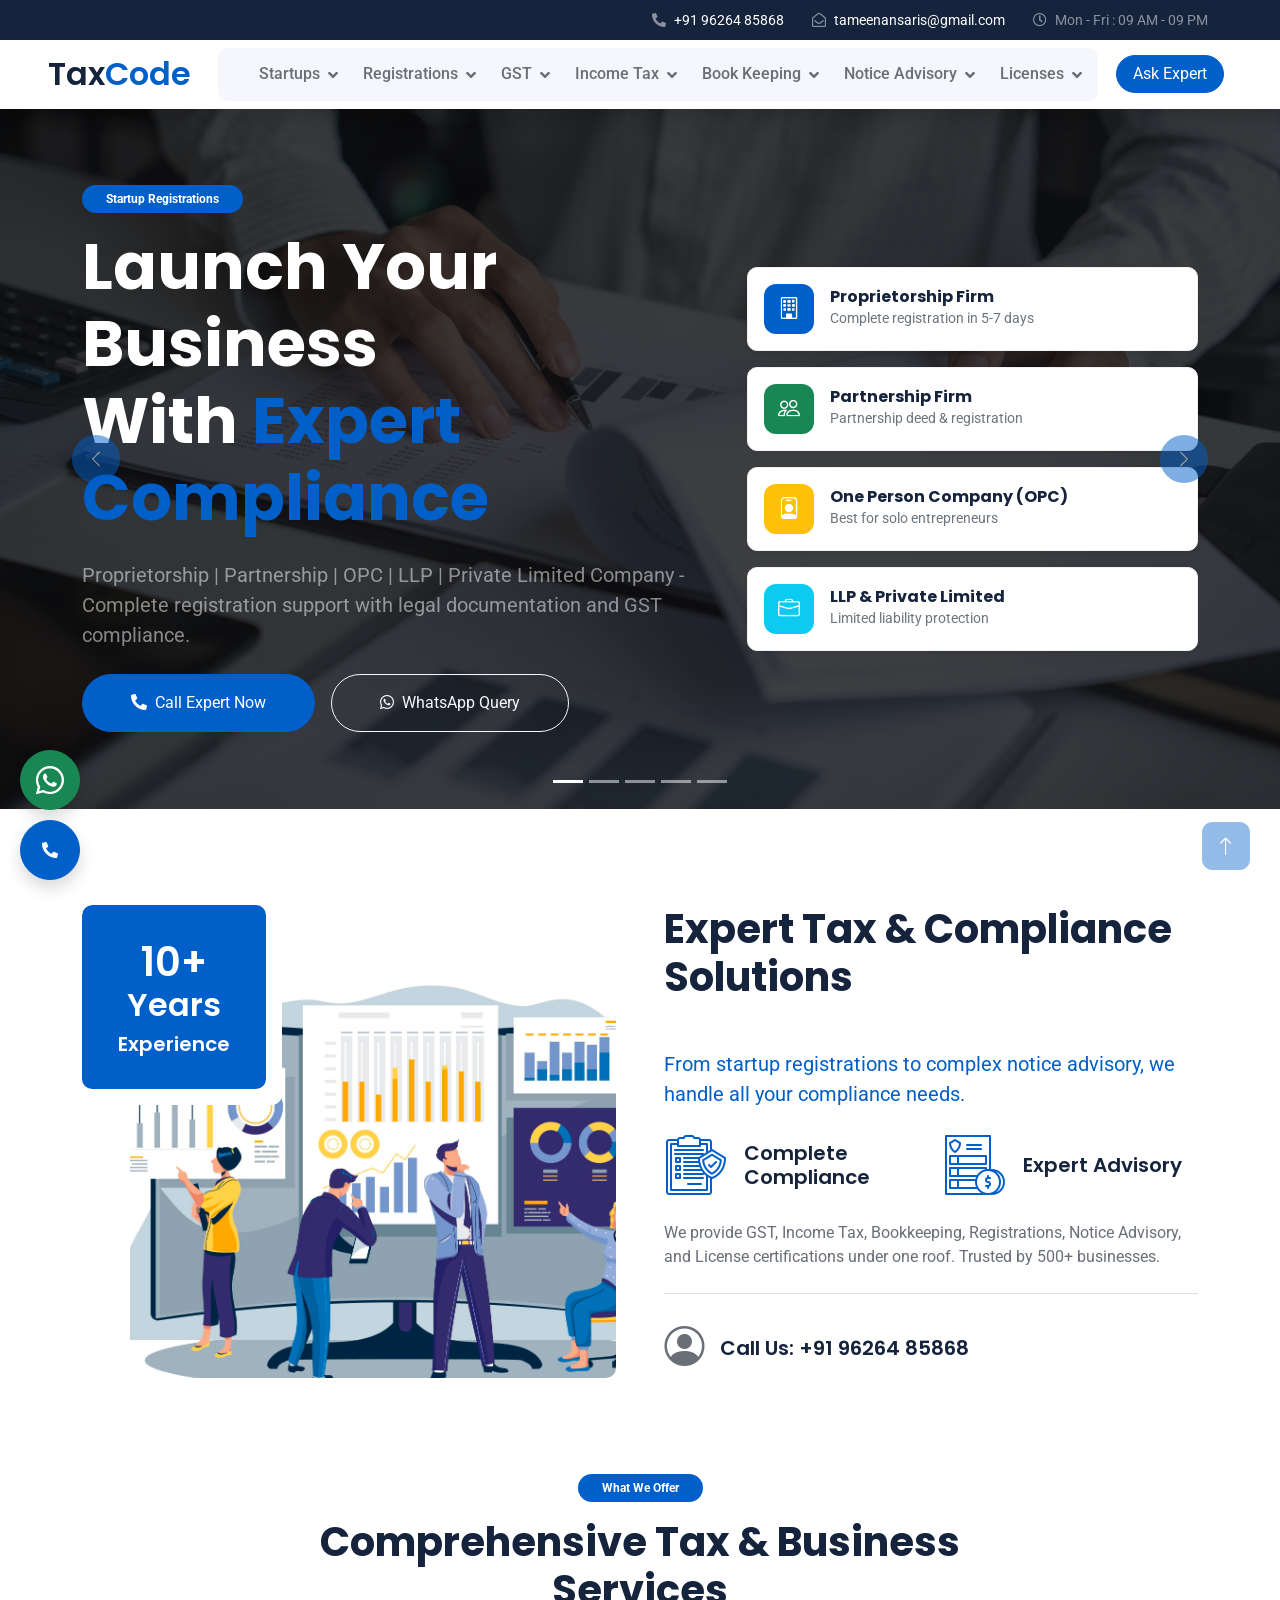
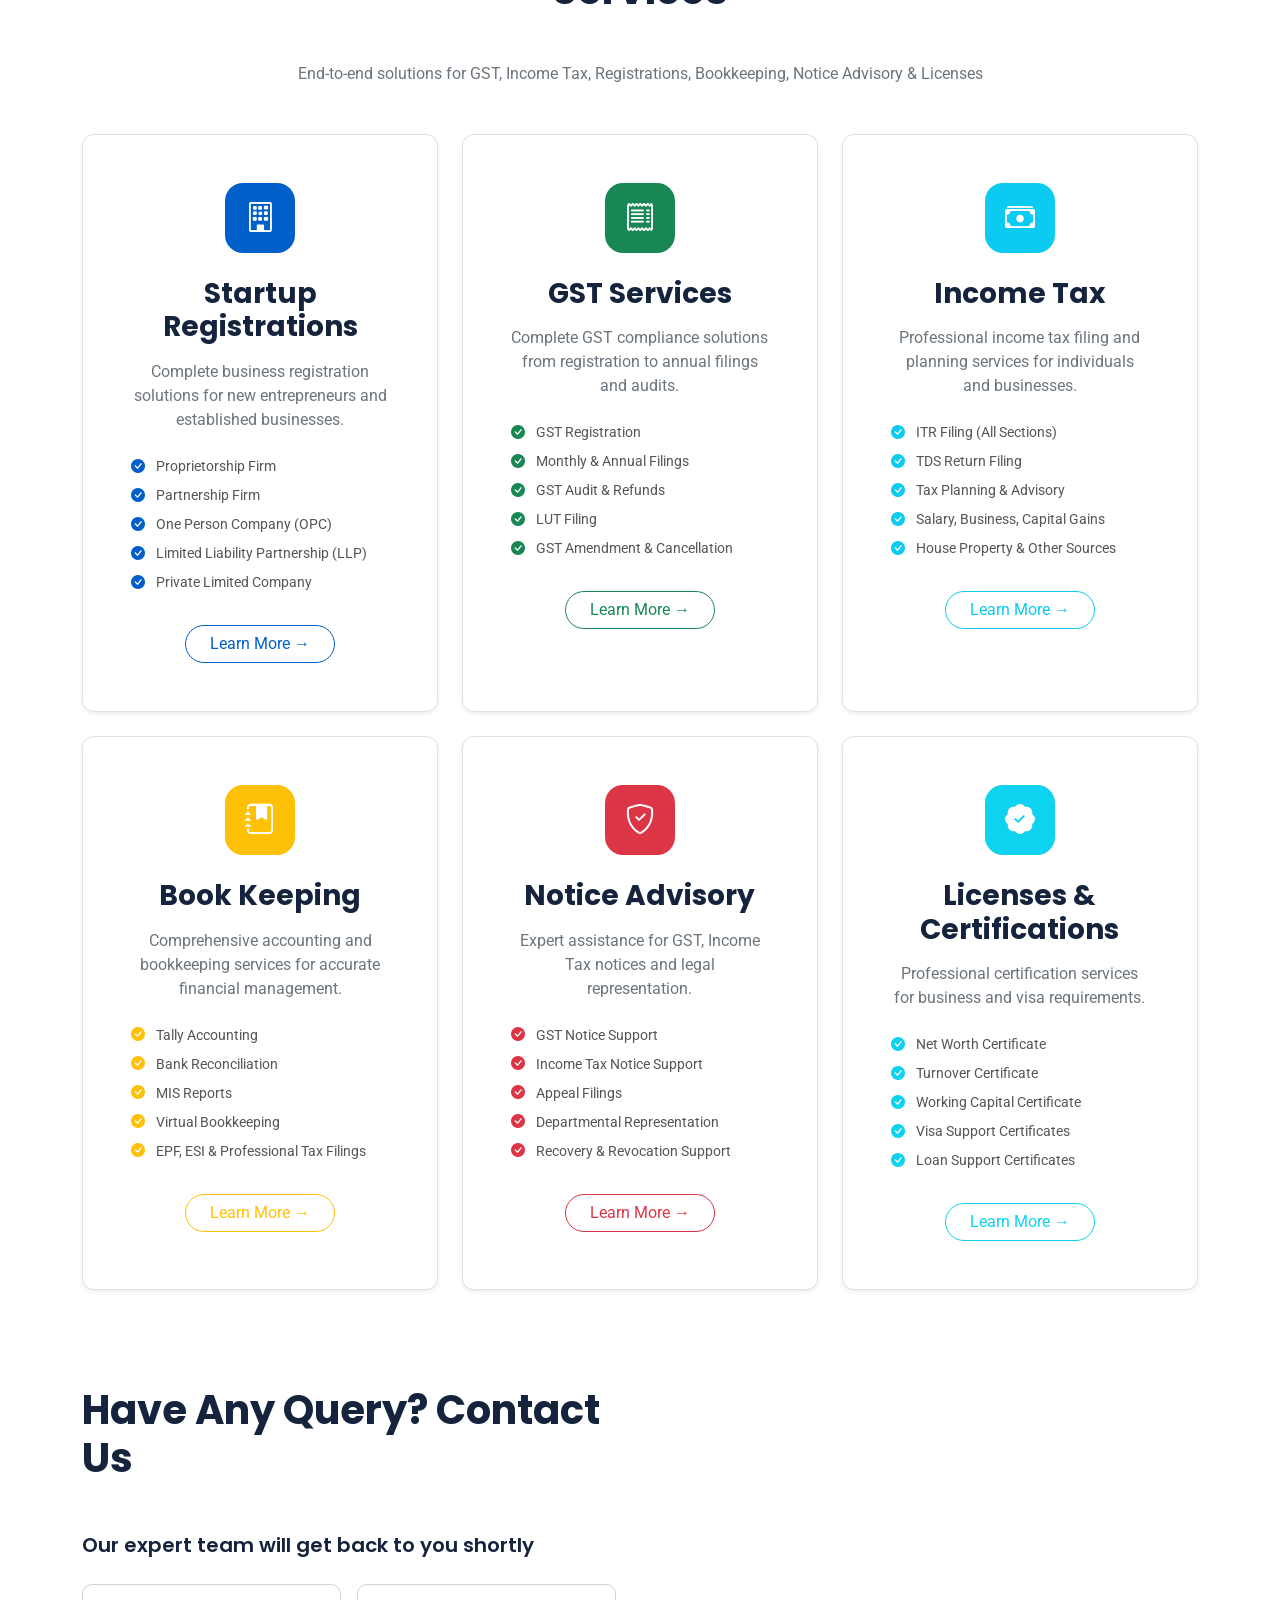
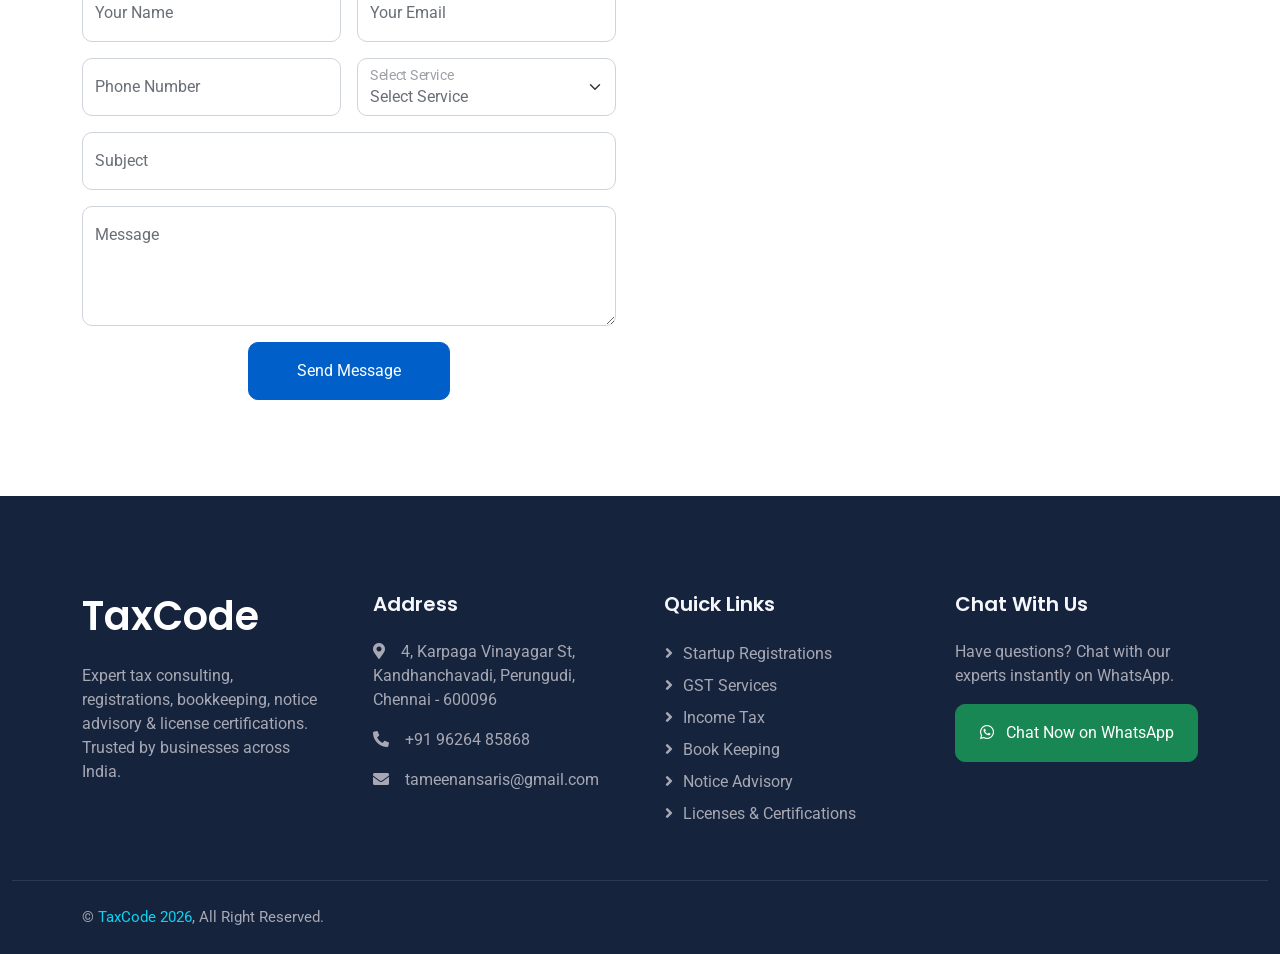
==== commit 638d1416: "the push changes" ====
--- a/index.html
+++ b/index.html
@@ -202,7 +202,7 @@
         </nav>
         <!-- Navbar End -->
 
-    <!-- Hero Section with Services Showcase -->
+        <!-- Hero Section with Services Showcase -->
         <div class="container-fluid p-0 mb-5 wow fadeIn" data-wow-delay="0.1s">
             <div id="header-carousel" class="carousel slide" data-bs-ride="carousel">
                 <div class="carousel-inner">
@@ -488,7 +488,7 @@
                                 <li class="mb-2"><i class="bi bi-check-circle-fill text-primary me-2"></i> Limited Liability Partnership (LLP)</li>
                                 <li><i class="bi bi-check-circle-fill text-primary me-2"></i> Private Limited Company</li>
                             </ul>
-                            <a href="#" class="btn btn-outline-primary rounded-pill px-4 mt-3">Learn More →</a>
+                            <a href="service.html" class="btn btn-outline-primary rounded-pill px-4 mt-3">Learn More →</a>
                         </div>
                     </div>
         
@@ -507,7 +507,7 @@
                                 <li class="mb-2"><i class="bi bi-check-circle-fill text-success me-2"></i> LUT Filing</li>
                                 <li><i class="bi bi-check-circle-fill text-success me-2"></i> GST Amendment & Cancellation</li>
                             </ul>
-                            <a href="#" class="btn btn-outline-success rounded-pill px-4 mt-3">Learn More →</a>
+                            <a href="service.html" class="btn btn-outline-success rounded-pill px-4 mt-3">Learn More →</a>
                         </div>
                     </div>
         
@@ -526,7 +526,7 @@
                                 <li class="mb-2"><i class="bi bi-check-circle-fill text-info me-2"></i> Salary, Business, Capital Gains</li>
                                 <li><i class="bi bi-check-circle-fill text-info me-2"></i> House Property & Other Sources</li>
                             </ul>
-                            <a href="#" class="btn btn-outline-info rounded-pill px-4 mt-3">Learn More →</a>
+                            <a href="service.html" class="btn btn-outline-info rounded-pill px-4 mt-3">Learn More →</a>
                         </div>
                     </div>
         
@@ -545,7 +545,7 @@
                                 <li class="mb-2"><i class="bi bi-check-circle-fill text-warning me-2"></i> Virtual Bookkeeping</li>
                                 <li><i class="bi bi-check-circle-fill text-warning me-2"></i> EPF, ESI & Professional Tax Filings</li>
                             </ul>
-                            <a href="#" class="btn btn-outline-warning rounded-pill px-4 mt-3">Learn More →</a>
+                            <a href="service.html" class="btn btn-outline-warning rounded-pill px-4 mt-3">Learn More →</a>
                         </div>
                     </div>
         
@@ -564,7 +564,7 @@
                                 <li class="mb-2"><i class="bi bi-check-circle-fill text-danger me-2"></i> Departmental Representation</li>
                                 <li><i class="bi bi-check-circle-fill text-danger me-2"></i> Recovery & Revocation Support</li>
                             </ul>
-                            <a href="#" class="btn btn-outline-danger rounded-pill px-4 mt-3">Learn More →</a>
+                            <a href="service.html" class="btn btn-outline-danger rounded-pill px-4 mt-3">Learn More →</a>
                         </div>
                     </div>
         
@@ -583,7 +583,7 @@
                                 <li class="mb-2"><i class="bi bi-check-circle-fill text-secondary me-2"></i> Visa Support Certificates</li>
                                 <li><i class="bi bi-check-circle-fill text-secondary me-2"></i> Loan Support Certificates</li>
                             </ul>
-                            <a href="#" class="btn btn-outline-secondary rounded-pill px-4 mt-3">Learn More →</a>
+                            <a href="service.html" class="btn btn-outline-secondary rounded-pill px-4 mt-3">Learn More →</a>
                         </div>
                     </div>
                 </div>
--- a/css/style.css
+++ b/css/style.css
@@ -172,7 +172,7 @@
 
 #header-carousel .carousel-item {
     position: relative;
-    min-height: 600px;
+    min-height: 700px;
     background-size: cover;
     background-position: center;
     background-repeat: no-repeat;
@@ -529,4 +529,4 @@
 .card-badge {
     right: 10px !important;
     top: 10px !important;
-}+}
